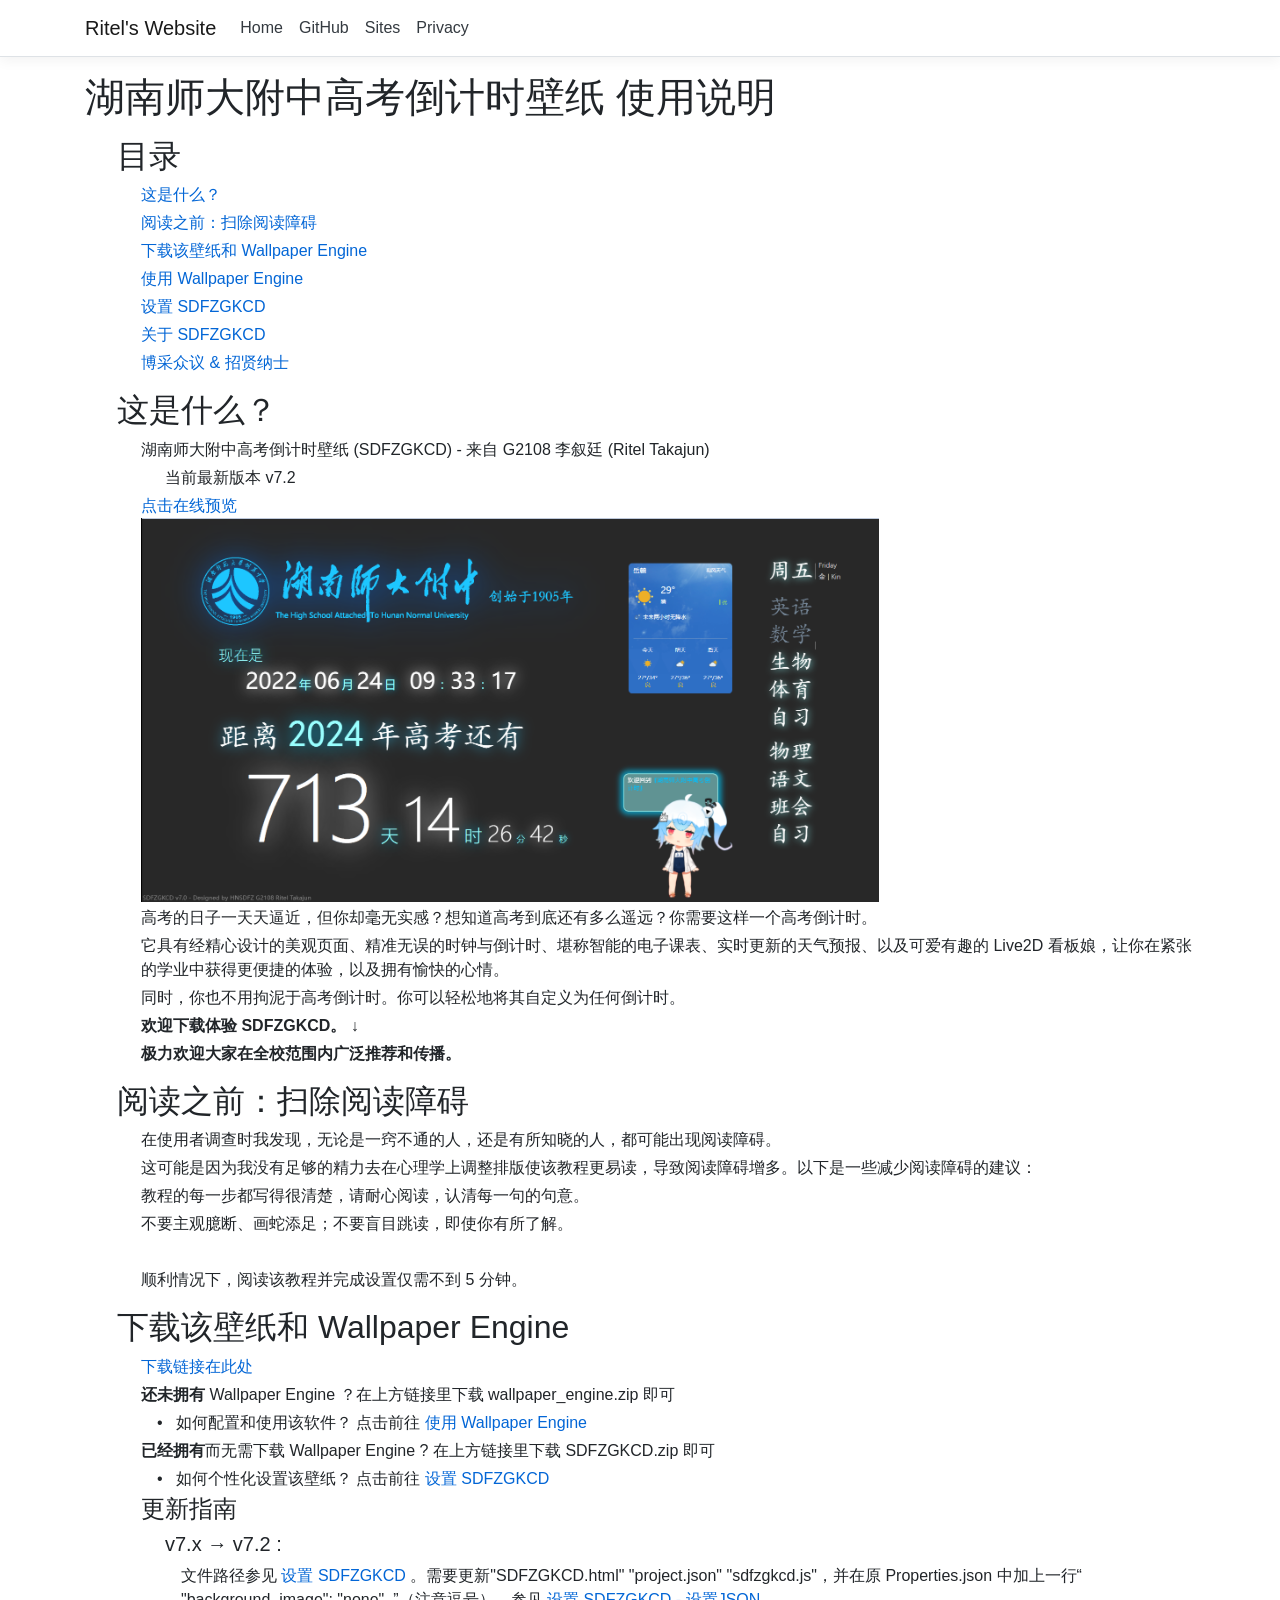
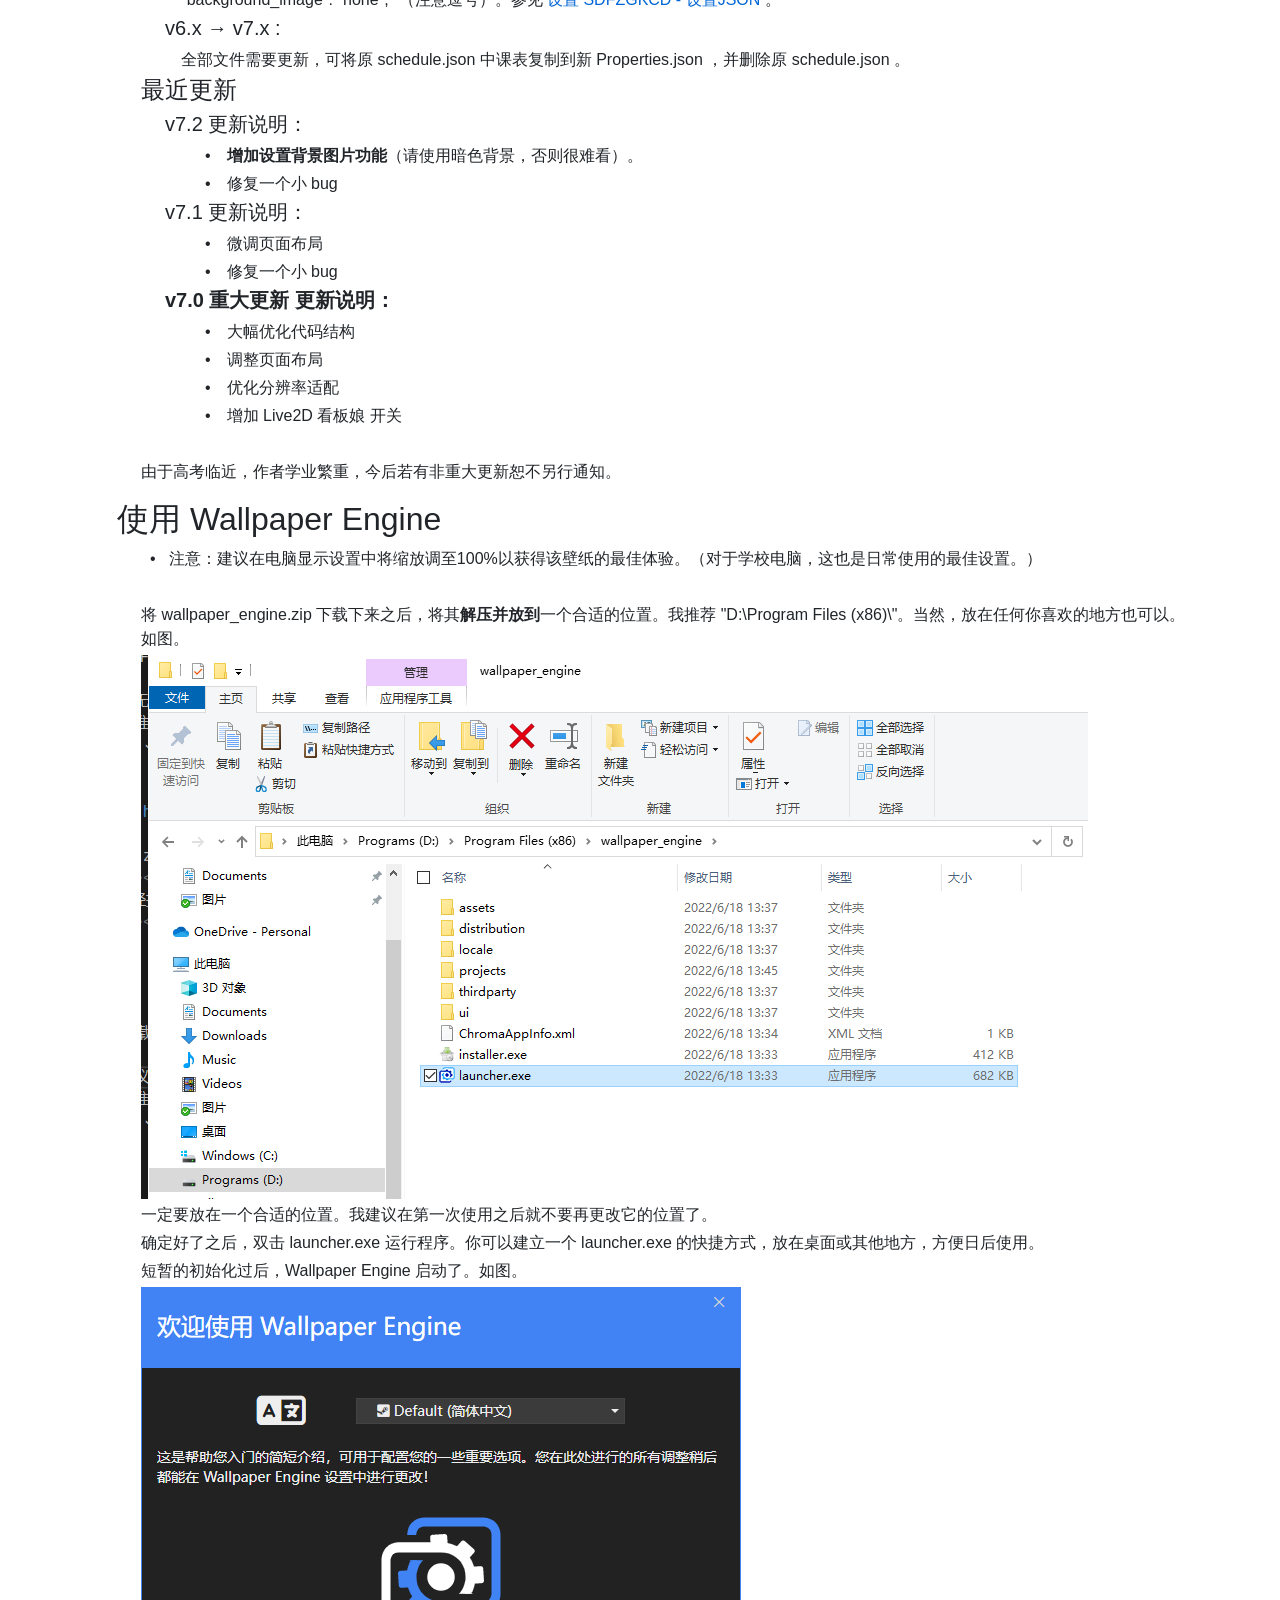
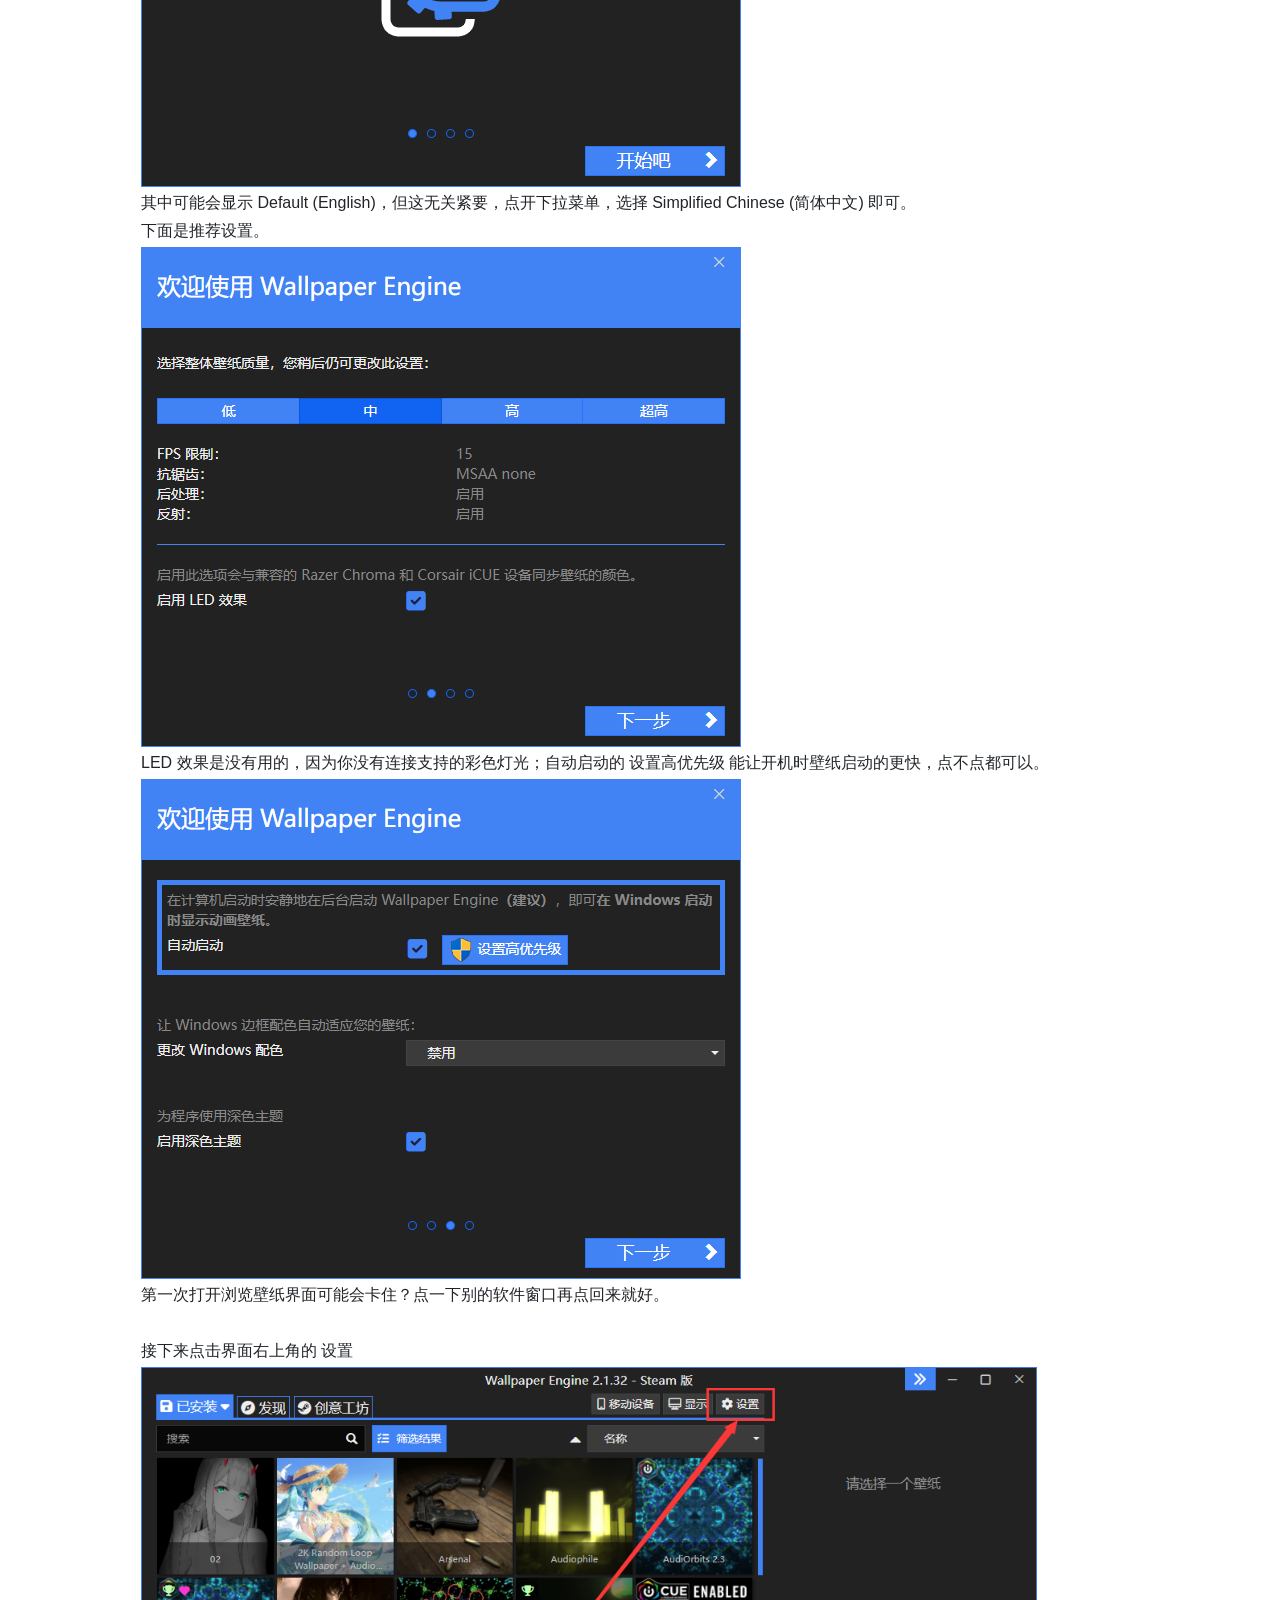
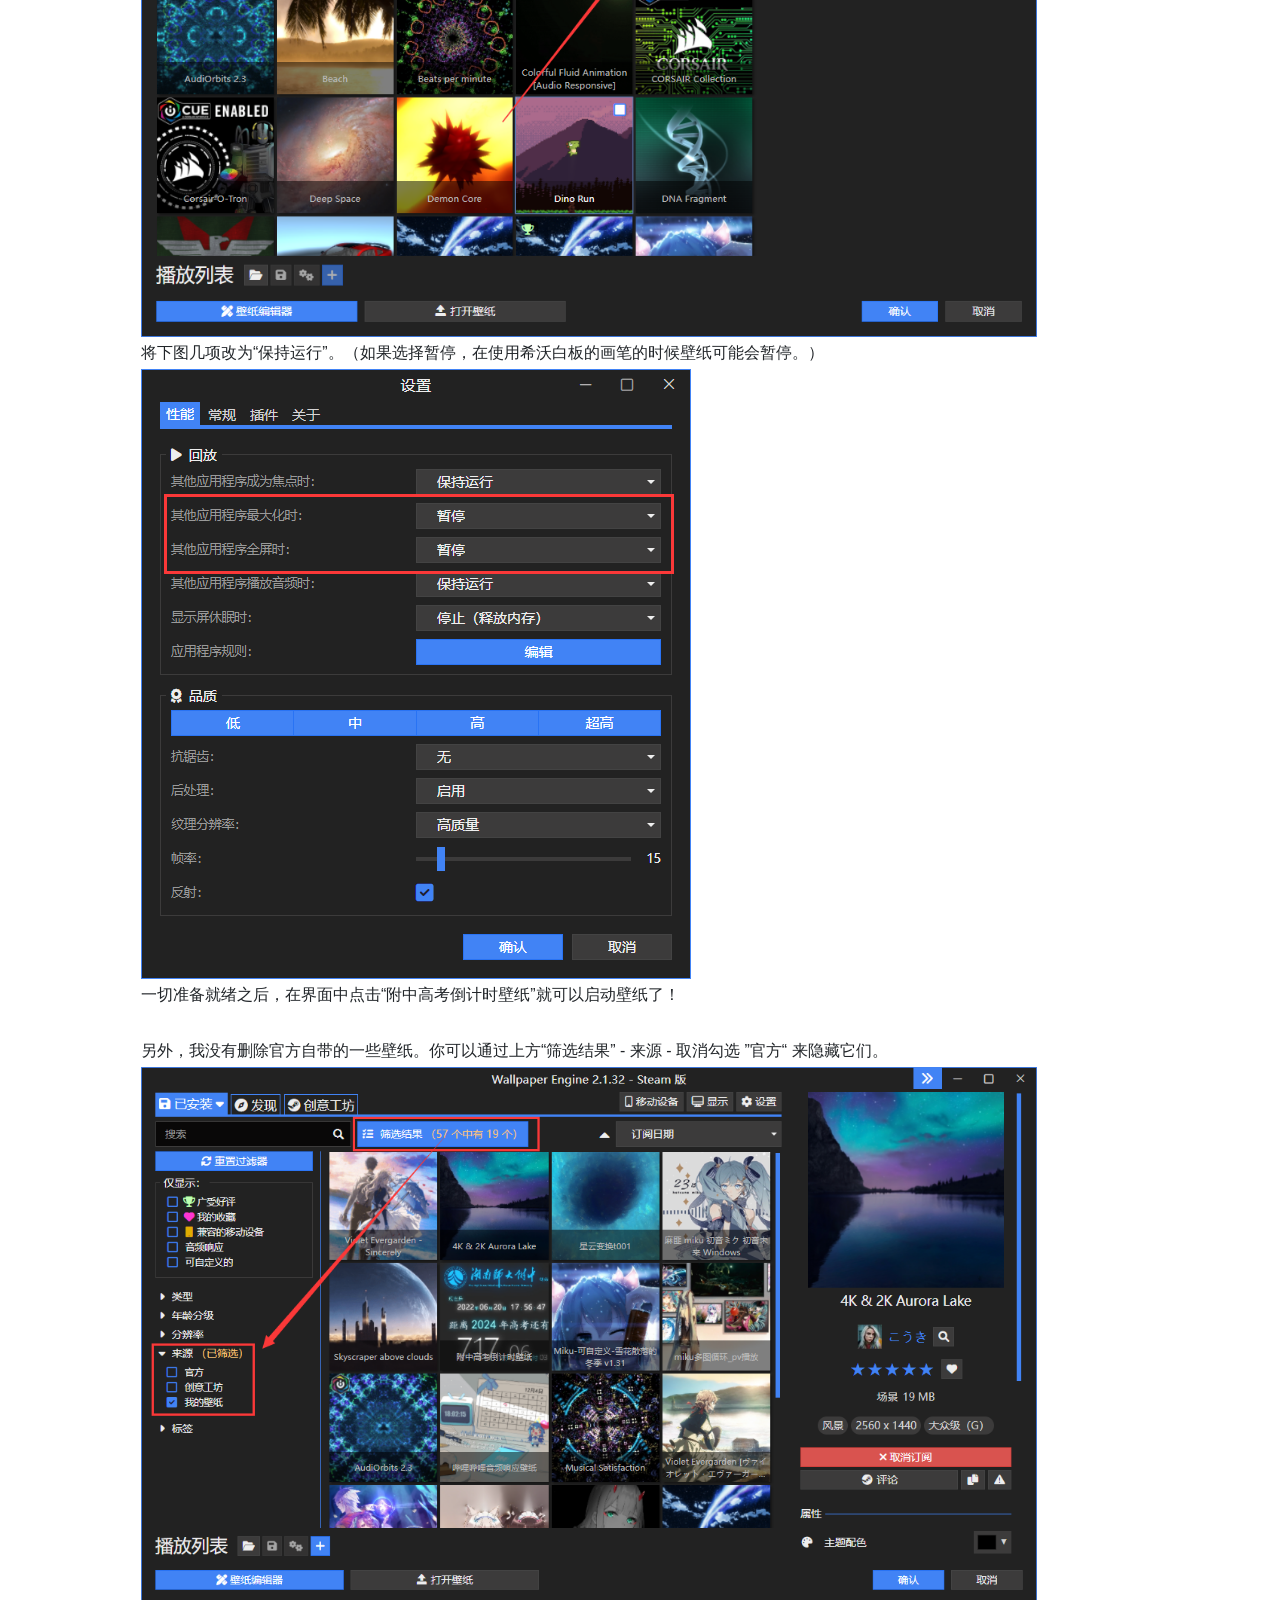
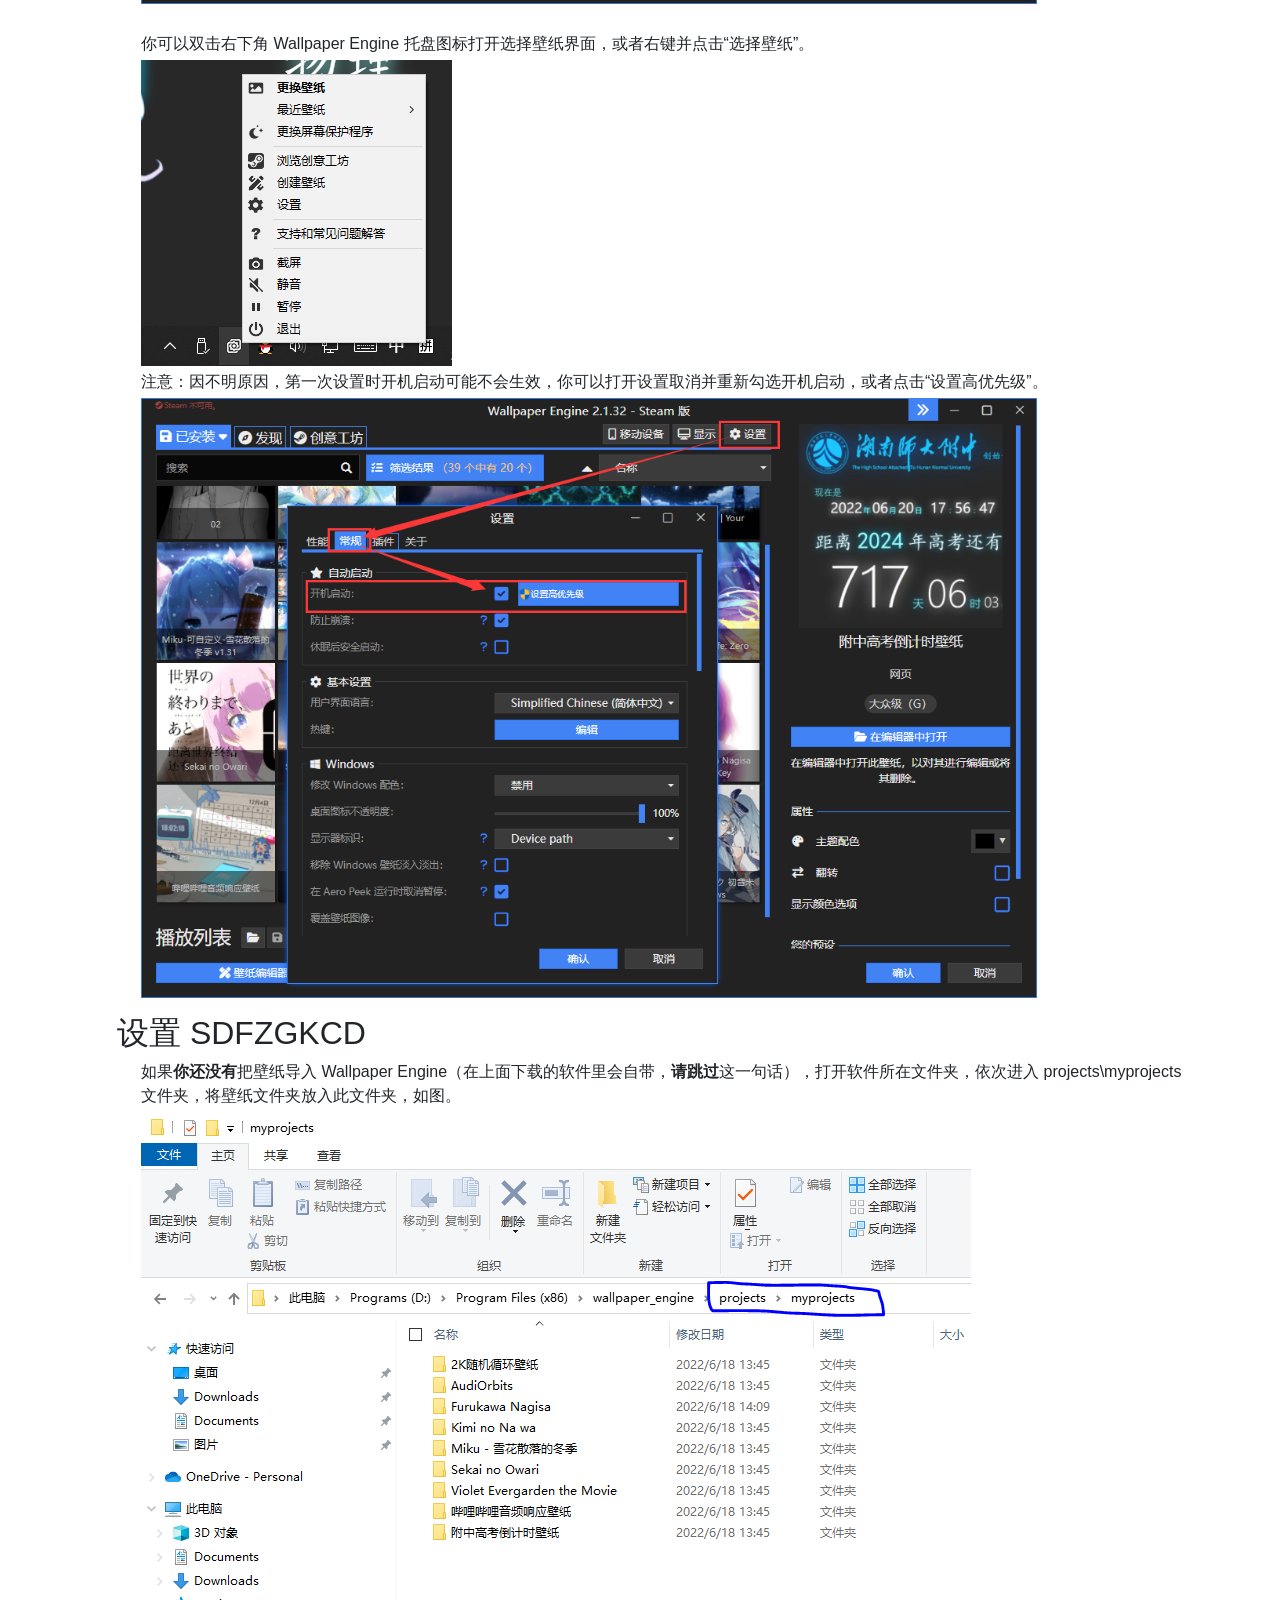
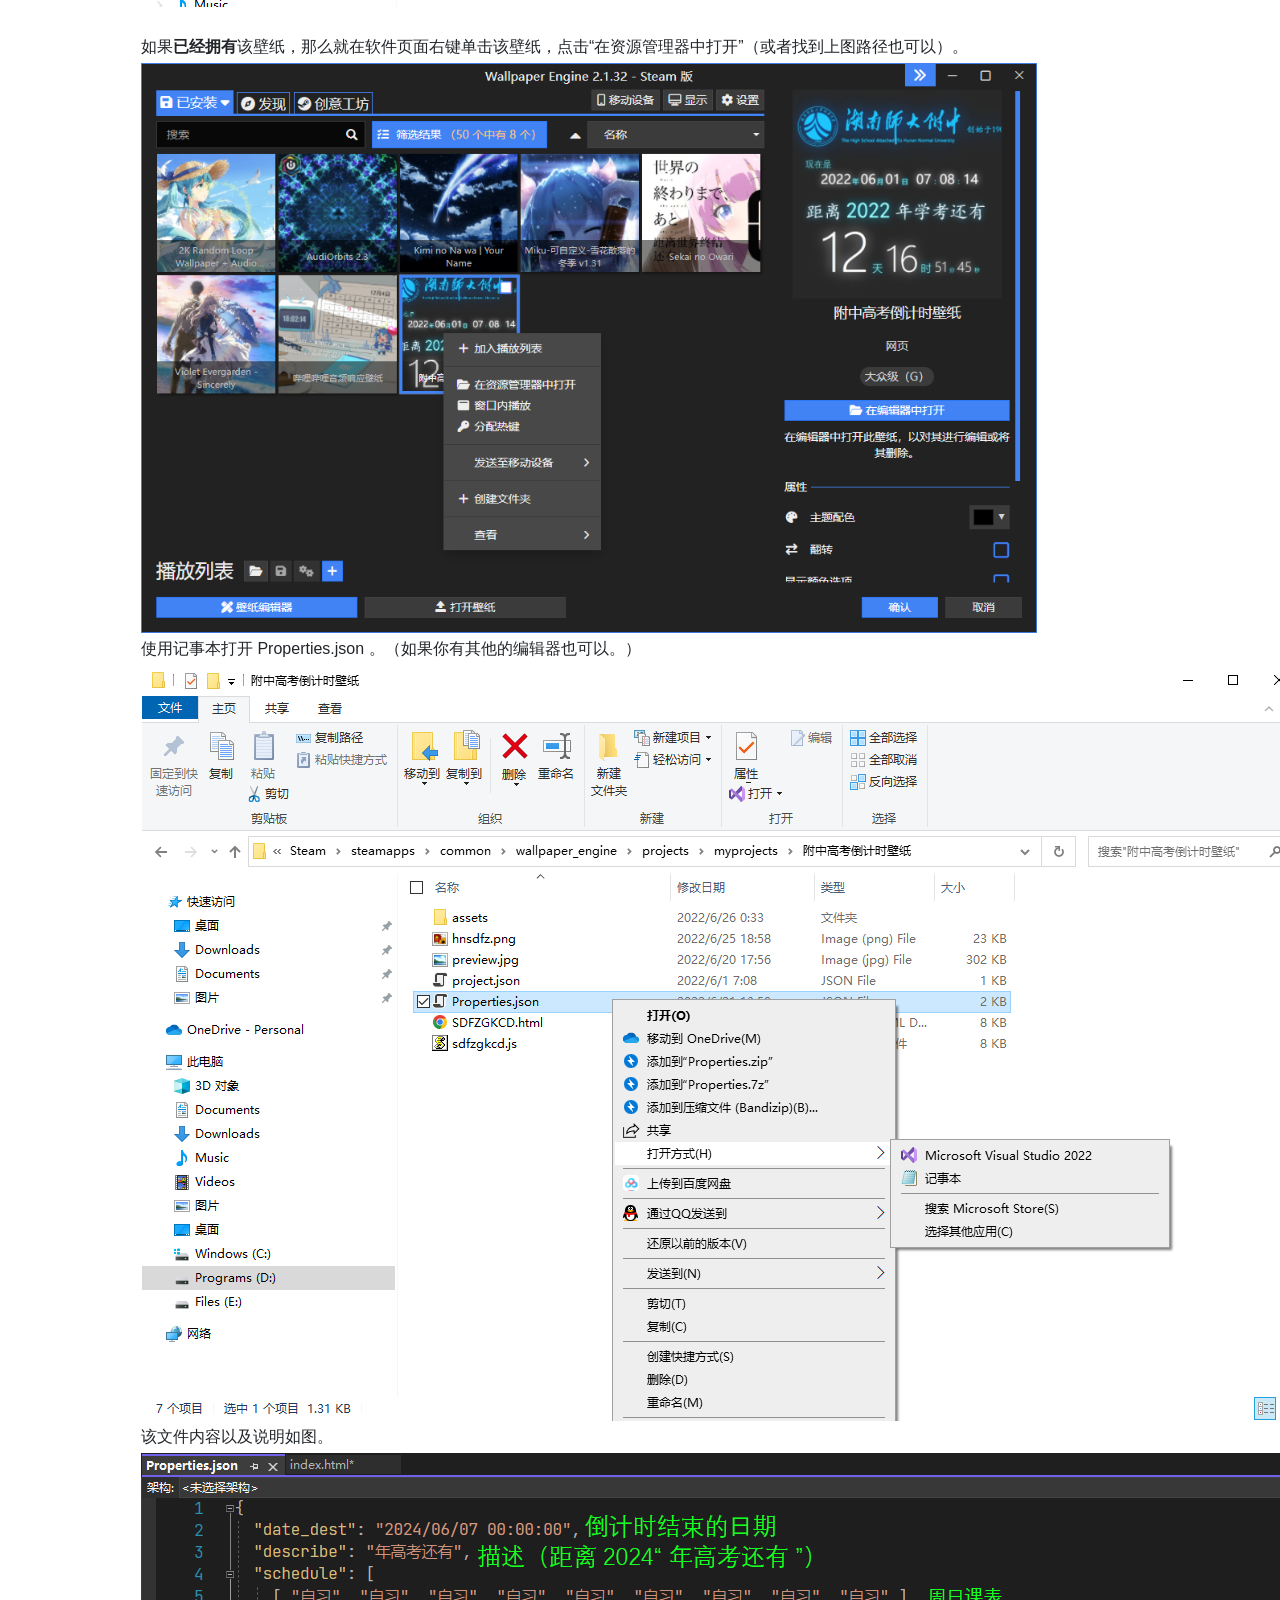
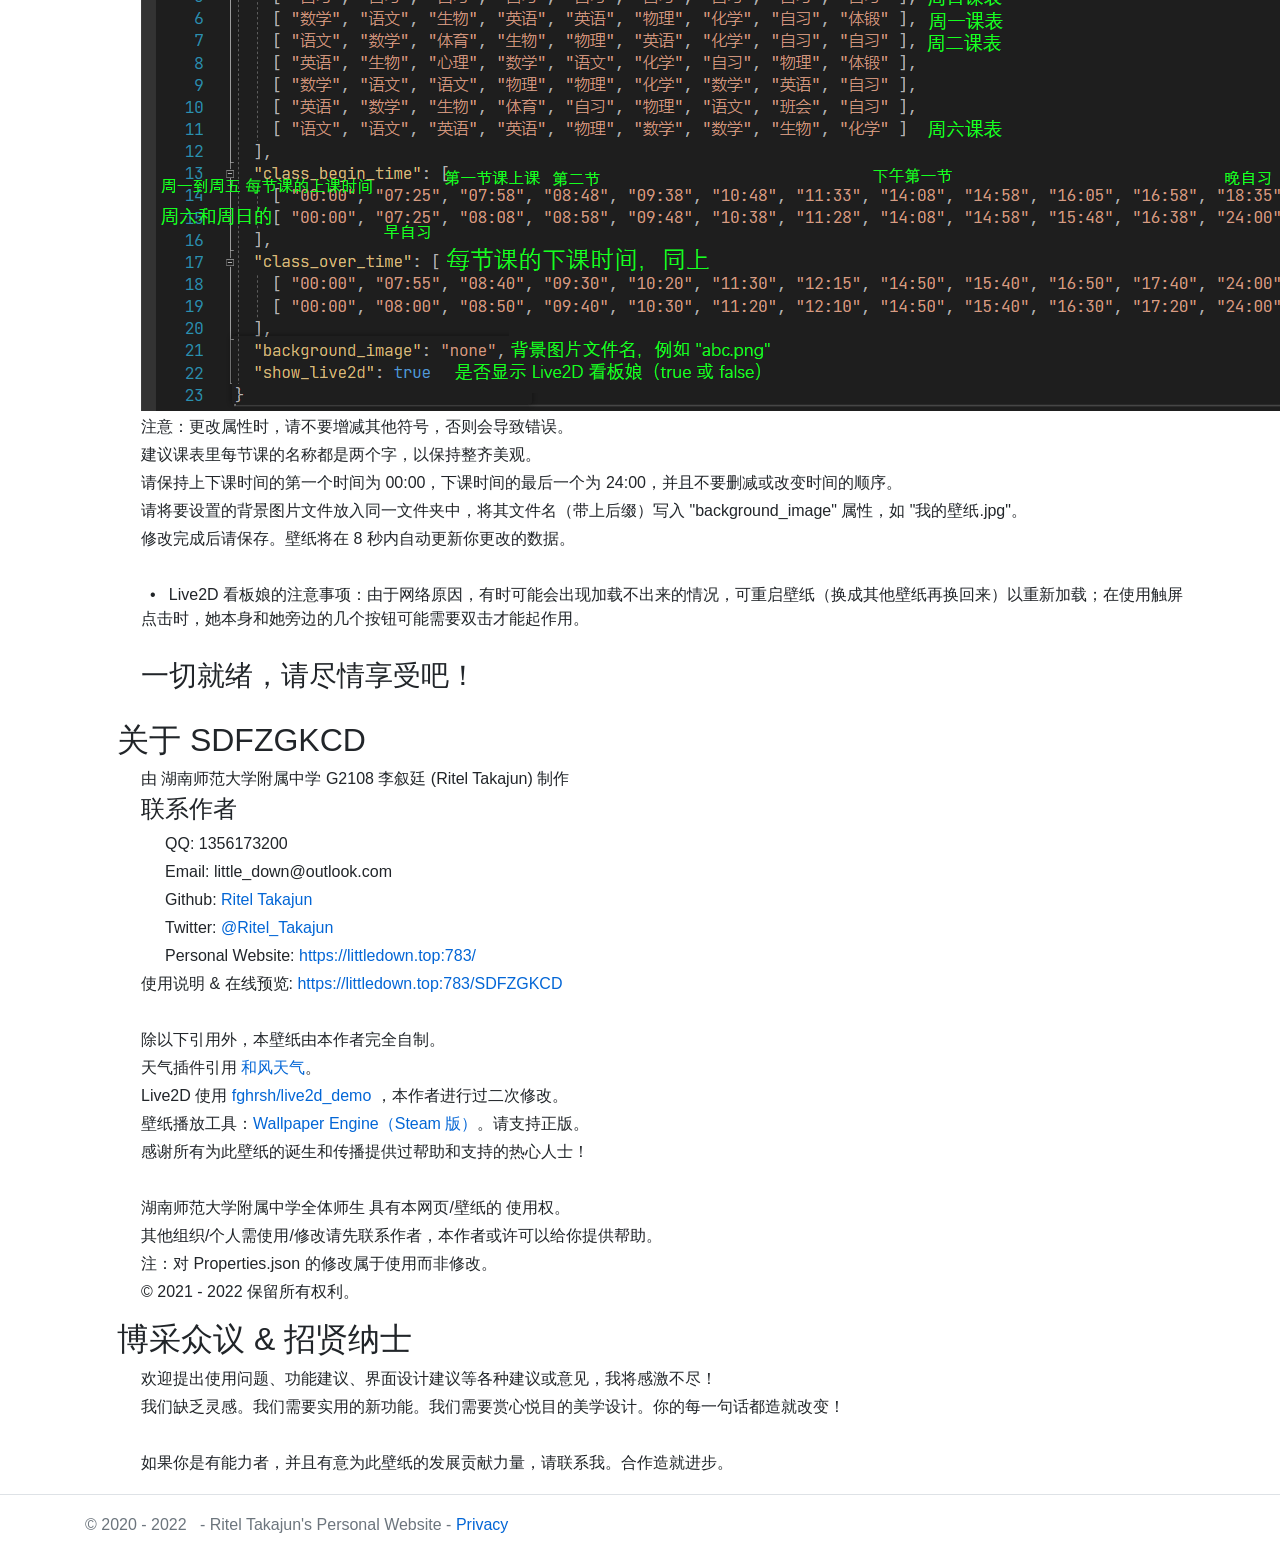
==== SDFZGKCD/index.html @ f266ec46 "pages" ====
<!DOCTYPE html>
<html lang="zh-cn">
<head>
    <meta charset="utf-8">
    <meta name="viewport" content="width=device-width, initial-scale=1.0">
    <title>湖南师大附中高考倒计时壁纸 使用说明 - Ritel's Website</title>
    <link rel="stylesheet" href="/lib/bootstrap/dist/css/bootstrap.min.css">
    <link rel="stylesheet" href="/css/site.css">
    <style>
        p {
            margin-top: 4px;
            margin-bottom: 4px;
        }

        h2 {
            margin-top: 16px;
        }

        #back_top {
            display: block;
            width: 60px;
            height: 60px;
            position: fixed;
            bottom: 50px;
            right: 40px;
            border-radius: 15px 15px 15px 15px;
            text-decoration: none;
            display: none;
            background-color: #999999;
            z-index: 256;
        }

            #back_top span {
                display: block;
                width: 60px;
                color: #dddddd;
                font-size: 40px;
                text-align: center;
                margin-top: 0;
                margin-bottom: 8px;
                font-family: "微软雅黑";
            }

                #back_top span:hover {
                    color: #cccccc;
                }
    </style>
</head>
<body>

    <header id="header"></header>

    <div class="container">
        <main role="main" class="pb-3">
            <h1>湖南师大附中高考倒计时壁纸 使用说明</h1>
            <div style="margin-left:32px">
                <h2>目录</h2>
                <div style="margin-left:24px">
                    <p><a href="#What's-this">这是什么？</a></p>
                    <p><a href="#Dyslexia">阅读之前：扫除阅读障碍</a></p>
                    <p><a href="#Download">下载该壁纸和 Wallpaper Engine</a></p>
                    <p><a href="#Use-Wallpaper-Engine">使用 Wallpaper Engine</a></p>
                    <p><a href="#Setup-SDFZGKCD">设置 SDFZGKCD</a></p>
                    <p><a href="#About">关于 SDFZGKCD</a></p>
                    <p><a href="#Advice">博采众议 & 招贤纳士</a></p>
                </div>

                <h2 id="What's-this">这是什么？</h2>
                <div style="margin-left:24px">
                    <p>湖南师大附中高考倒计时壁纸 (SDFZGKCD) - 来自 G2108 李叙廷 (Ritel Takajun)</p>
                    <p style="margin-left:24px">当前最新版本 v7.2</p>
                    <a href="preview">
                        点击在线预览<br />
                        <img src="preview.png" style="width: 70%" />
                    </a>
                    <p>高考的日子一天天逼近，但你却毫无实感？想知道高考到底还有多么遥远？你需要这样一个高考倒计时。</p>
                    <p>它具有经精心设计的美观页面、精准无误的时钟与倒计时、堪称智能的电子课表、实时更新的天气预报、以及可爱有趣的 Live2D 看板娘，让你在紧张的学业中获得更便捷的体验，以及拥有愉快的心情。</p>
                    <p>同时，你也不用拘泥于高考倒计时。你可以轻松地将其自定义为任何倒计时。</p>
                    <p><strong>欢迎下载体验 SDFZGKCD。 ↓</strong></p>
                    <p><strong>极力欢迎大家在全校范围内广泛推荐和传播。</strong></p>
                </div>

                <h2 id="Dyslexia">阅读之前：扫除阅读障碍</h2>
                <div style="margin-left:24px">
                    <p>在使用者调查时我发现，无论是一窍不通的人，还是有所知晓的人，都可能出现阅读障碍。</p>
                    <p>这可能是因为我没有足够的精力去在心理学上调整排版使该教程更易读，导致阅读障碍增多。以下是一些减少阅读障碍的建议：</p>
                    <p>教程的每一步都写得很清楚，请耐心阅读，认清每一句的句意。</p>
                    <p>不要主观臆断、画蛇添足；不要盲目跳读，即使你有所了解。</p>
                    <br />
                    <p>顺利情况下，阅读该教程并完成设置仅需不到 5 分钟。</p>
                </div>

                <h2 id="Download">下载该壁纸和 Wallpaper Engine</h2>
                <div style="margin-left:24px">
                    <p><a href="https://github.com/Little-Down/little-down.github.io/releases">下载链接在此处</a></p>

                    <p><strong>还未拥有</strong> Wallpaper Engine ？在上方链接里下载 wallpaper_engine.zip 即可</p>
                    <p style="margin-left:16px;">• &nbsp; 如何配置和使用该软件？ 点击前往 <a href="#Use-Wallpaper-Engine">使用 Wallpaper Engine</a></p>
                    <p><strong>已经拥有</strong>而无需下载 Wallpaper Engine ? 在上方链接里下载 SDFZGKCD.zip 即可</p>
                    <p style="margin-left:16px;">• &nbsp; 如何个性化设置该壁纸？ 点击前往 <a href="#Setup-SDFZGKCD">设置 SDFZGKCD</a></p>

                    <h4>更新指南</h4>
                    <div style="margin-left:24px">
                        <h5>v7.x → v7.2 : </h5>
                        <p style="margin-left:16px;">文件路径参见 <a href="#Setup-SDFZGKCD">设置 SDFZGKCD</a> 。需要更新"SDFZGKCD.html" "project.json" "sdfzgkcd.js"，并在原 Properties.json 中加上一行“ "background_image": "none", ”（注意逗号）。参见 <a href="#json">设置 SDFZGKCD - 设置JSON</a> 。</p>

                        <h5>v6.x → v7.x : </h5>
                        <p style="margin-left:16px;">全部文件需要更新，可将原 schedule.json 中课表复制到新 Properties.json ，并删除原 schedule.json 。</p>
                    </div>

                    <h4>最近更新</h4>
                    <div style="margin-left:24px">
                        <h5>v7.2 更新说明：</h5>
                        <div style="margin-left:24px">
                            <p style="margin-left:16px;">•<span style="margin-left:16px;"><strong>增加设置背景图片功能</strong>（请使用暗色背景，否则很难看）。</span></p>
                            <p style="margin-left:16px;">•<span style="margin-left:16px;">修复一个小 bug</span></p>
                        </div>

                        <h5>v7.1 更新说明：</h5>
                        <div style="margin-left:24px">
                            <p style="margin-left:16px;">•<span style="margin-left:16px;">微调页面布局</span></p>
                            <p style="margin-left:16px;">•<span style="margin-left:16px;">修复一个小 bug</span></p>
                        </div>

                        <h5><strong>v7.0 重大更新 更新说明：</strong></h5>
                        <div style="margin-left:24px">
                            <p style="margin-left:16px;">•<span style="margin-left:16px;">大幅优化代码结构</span></p>
                            <p style="margin-left:16px;">•<span style="margin-left:16px;">调整页面布局</span></p>
                            <p style="margin-left:16px;">•<span style="margin-left:16px;">优化分辨率适配</span></p>
                            <p style="margin-left:16px;">•<span style="margin-left:16px;">增加 Live2D 看板娘 开关</span></p>
                        </div>
                    </div>
                    <br />
                    <p>由于高考临近，作者学业繁重，今后若有非重大更新恕不另行通知。</p>
                </div>

                <h2 id="Use-Wallpaper-Engine">使用 Wallpaper Engine</h2>
                <div style="margin-left:24px">
                    <p>&nbsp; • &nbsp; 注意：建议在电脑显示设置中将缩放调至100%以获得该壁纸的最佳体验。（对于学校电脑，这也是日常使用的最佳设置。）</p>
                    <br />
                    <p>将 wallpaper_engine.zip 下载下来之后，将其<strong>解压并放到</strong>一个合适的位置。我推荐 "D:\Program Files (x86)\"。当然，放在任何你喜欢的地方也可以。如图。</p>
                    <img src="folder.png" />
                    <p>一定要放在一个合适的位置。我建议在第一次使用之后就不要再更改它的位置了。</p>
                    <p>确定好了之后，双击 launcher.exe 运行程序。你可以建立一个 launcher.exe 的快捷方式，放在桌面或其他地方，方便日后使用。</p>
                    <p>短暂的初始化过后，Wallpaper Engine 启动了。如图。</p>
                    <img src="init.png" />
                    <p>其中可能会显示 Default (English)，但这无关紧要，点开下拉菜单，选择 Simplified Chinese (简体中文) 即可。</p>
                    <p>下面是推荐设置。</p>
                    <img src="setting1.png" />
                    <p>LED 效果是没有用的，因为你没有连接支持的彩色灯光；自动启动的 设置高优先级 能让开机时壁纸启动的更快，点不点都可以。</p>
                    <img src="setting2.png" />
                    <p>第一次打开浏览壁纸界面可能会卡住？点一下别的软件窗口再点回来就好。</p>
                    <br />
                    <p>接下来点击界面右上角的 设置</p>
                    <img src="setting3.png" style="width: 85%;" />
                    <p>将下图几项改为“保持运行”。（如果选择暂停，在使用希沃白板的画笔的时候壁纸可能会暂停。）</p>
                    <img src="setting4.png" />
                    <br />
                    <p>一切准备就绪之后，在界面中点击“附中高考倒计时壁纸”就可以启动壁纸了！</p>
                    <br />
                    <p>另外，我没有删除官方自带的一些壁纸。你可以通过上方“筛选结果” - 来源 - 取消勾选 ”官方“ 来隐藏它们。</p>
                    <img src="filter.png" style="width: 85%;" /><br /><br />
                    <p>你可以双击右下角 Wallpaper Engine 托盘图标打开选择壁纸界面，或者右键并点击“选择壁纸”。</p>
                    <img src="icon.png" />
                    <p>注意：因不明原因，第一次设置时开机启动可能不会生效，你可以打开设置取消并重新勾选开机启动，或者点击“设置高优先级”。</p>
                    <img src="startup.png" style="width: 85%;" />
                </div>

                <h2 id="Setup-SDFZGKCD">设置 SDFZGKCD</h2>
                <div style="margin-left:24px">
                    <p>如果<strong>你还没有</strong>把壁纸导入 Wallpaper Engine（在上面下载的软件里会自带，<strong>请跳过</strong>这一句话），打开软件所在文件夹，依次进入 projects\myprojects 文件夹，将壁纸文件夹放入此文件夹，如图。</p>
                    <img src="folder1.png" />
                    <br /> <br />
                    <p>如果<strong>已经拥有</strong>该壁纸，那么就在软件页面右键单击该壁纸，点击“在资源管理器中打开”（或者找到上图路径也可以）。</p>
                    <img src="open.png" style="width: 85%;" />
                    <p>使用记事本打开 Properties.json 。（如果你有其他的编辑器也可以。）</p>
                    <img src="open2.png" />
                    <p>该文件内容以及说明如图。</p>
                    <img id="json" src="json1.png" />
                    <p>注意：更改属性时，请不要增减其他符号，否则会导致错误。</p>
                    <p>建议课表里每节课的名称都是两个字，以保持整齐美观。</p>
                    <p>请保持上下课时间的第一个时间为 00:00，下课时间的最后一个为 24:00，并且不要删减或改变时间的顺序。</p>
                    <p>请将要设置的背景图片文件放入同一文件夹中，将其文件名（带上后缀）写入 "background_image" 属性，如 "我的壁纸.jpg"。</p>
                    <p>修改完成后请保存。壁纸将在 8 秒内自动更新你更改的数据。</p>
                    <br />
                    <p>&nbsp; • &nbsp; Live2D 看板娘的注意事项：由于网络原因，有时可能会出现加载不出来的情况，可重启壁纸（换成其他壁纸再换回来）以重新加载；在使用触屏点击时，她本身和她旁边的几个按钮可能需要双击才能起作用。</p>
                    <br />
                    <h3 style="margin-top:0; margin-bottom:28px;">一切就绪，请尽情享受吧！</h3>
                </div>

                <h2 id="About">关于 SDFZGKCD</h2>
                <div style="margin-left:24px">
                    <p>由 湖南师范大学附属中学 G2108 李叙廷 (Ritel Takajun) 制作</p>
                    <h4>联系作者</h4>
                    <div style="margin-left:24px">
                        <p>QQ: 1356173200</p>
                        <p>Email: little_down@outlook.com</p>
                        <p>Github: <a href="https://github.com/little-down">Ritel Takajun</a></p>
                        <p>Twitter: <a href="https://twitter.com/Ritel_Takajun">@Ritel_Takajun</a></p>
                        <p>Personal Website: <a href="https://littledown.top:783/">https://littledown.top:783/</a></p>
                    </div>
                    <p>使用说明 & 在线预览: <a href="https://littledown.top:783/SDFZGKCD">https://littledown.top:783/SDFZGKCD</a></p>
                    <br />
                    <p>除以下引用外，本壁纸由本作者完全自制。</p>
                    <p>天气插件引用 <a href="https://widget.qweather.com/">和风天气</a>。</p>
                    <p>Live2D 使用 <a href="https://github.com/fghrsh/live2d_demo">fghrsh/live2d_demo</a> ，本作者进行过二次修改。</p>
                    <p>壁纸播放工具：<a href="https://store.steampowered.com/app/431960/Wallpaper_Engine/">Wallpaper Engine（Steam 版）</a>。请支持正版。</p>
                    <p>感谢所有为此壁纸的诞生和传播提供过帮助和支持的热心人士！</p>
                    <br />
                    <p>湖南师范大学附属中学全体师生 具有本网页/壁纸的 使用权。</p>
                    <p>其他组织/个人需使用/修改请先联系作者，本作者或许可以给你提供帮助。</p>
                    <p>注：对 Properties.json 的修改属于使用而非修改。</p>
                    <p>© 2021 - 2022 保留所有权利。</p>
                </div>

                <h2 id="Advice">博采众议 & 招贤纳士</h2>
                <div style="margin-left:24px">
                    <p>欢迎提出使用问题、功能建议、界面设计建议等各种建议或意见，我将感激不尽！</p>
                    <p>我们缺乏灵感。我们需要实用的新功能。我们需要赏心悦目的美学设计。你的每一句话都造就改变！</p>
                    <br />
                    <p>如果你是有能力者，并且有意为此壁纸的发展贡献力量，请联系我。合作造就进步。</p>
                </div>
            </div>
        </main>
    </div>

    <a id="back_top" href="script:;">
        <span>↑</span>
    </a>

    <footer class="border-top footer text-muted" id="footer"></footer>

    <script src="/lib/jquery/dist/jquery.min.js"></script>
    <script src="/lib/bootstrap/dist/js/bootstrap.bundle.min.js"></script>
    <script src="/js/site.js"></script>

    <script>
        $(function () {
            $(window).scroll(function () {  //只要窗口滚动,就触发下面代码
                var scrollt = document.documentElement.scrollTop + document.body.scrollTop; //获取滚动后的高度
                if (scrollt > 200) {  //判断滚动后高度超过200px,就显示
                    $("#back_top").fadeIn(400); //淡出
                } else {
                    $("#back_top").stop().fadeOut(400); //如果返回或者没有超过,就淡入.必须加上stop()停止之前动画,否则会出现闪动
                }
            });
            $("#back_top").click(function () { //当点击标签的时候,使用animate在200毫秒的时间内,滚到顶部
                $("html,body").animate({ scrollTop: "0px" }, 200);
            });
        });
    </script>

</body>
</html>
---- css/site.css ----
﻿/* Please see documentation at https://docs.microsoft.com/aspnet/core/client-side/bundling-and-minification
for details on configuring this project to bundle and minify static web assets. */

a.navbar-brand {
  white-space: normal;
  text-align: center;
  word-break: break-all;
}

/* Provide sufficient contrast against white background */
a {
  color: #0366d6;
}

.btn-primary {
  color: #fff;
  background-color: #1b6ec2;
  border-color: #1861ac;
}

.nav-pills .nav-link.active, .nav-pills .show > .nav-link {
  color: #fff;
  background-color: #1b6ec2;
  border-color: #1861ac;
}

/* Sticky footer styles
-------------------------------------------------- */
html {
  font-size: 14px;
}
@media (min-width: 768px) {
  html {
    font-size: 16px;
  }
}

.border-top {
  border-top: 1px solid #e5e5e5;
}
.border-bottom {
  border-bottom: 1px solid #e5e5e5;
}

.box-shadow {
  box-shadow: 0 .25rem .75rem rgba(0, 0, 0, .05);
}

button.accept-policy {
  font-size: 1rem;
  line-height: inherit;
}

/* Sticky footer styles
-------------------------------------------------- */
html {
  position: relative;
  min-height: 100%;
}

body {
  /* Margin bottom by footer height */
  margin-bottom: 60px;
}
.footer {
  position: absolute;
  bottom: 0;
  width: 100%;
  white-space: nowrap;
  line-height: 60px; /* Vertically center the text there */
}
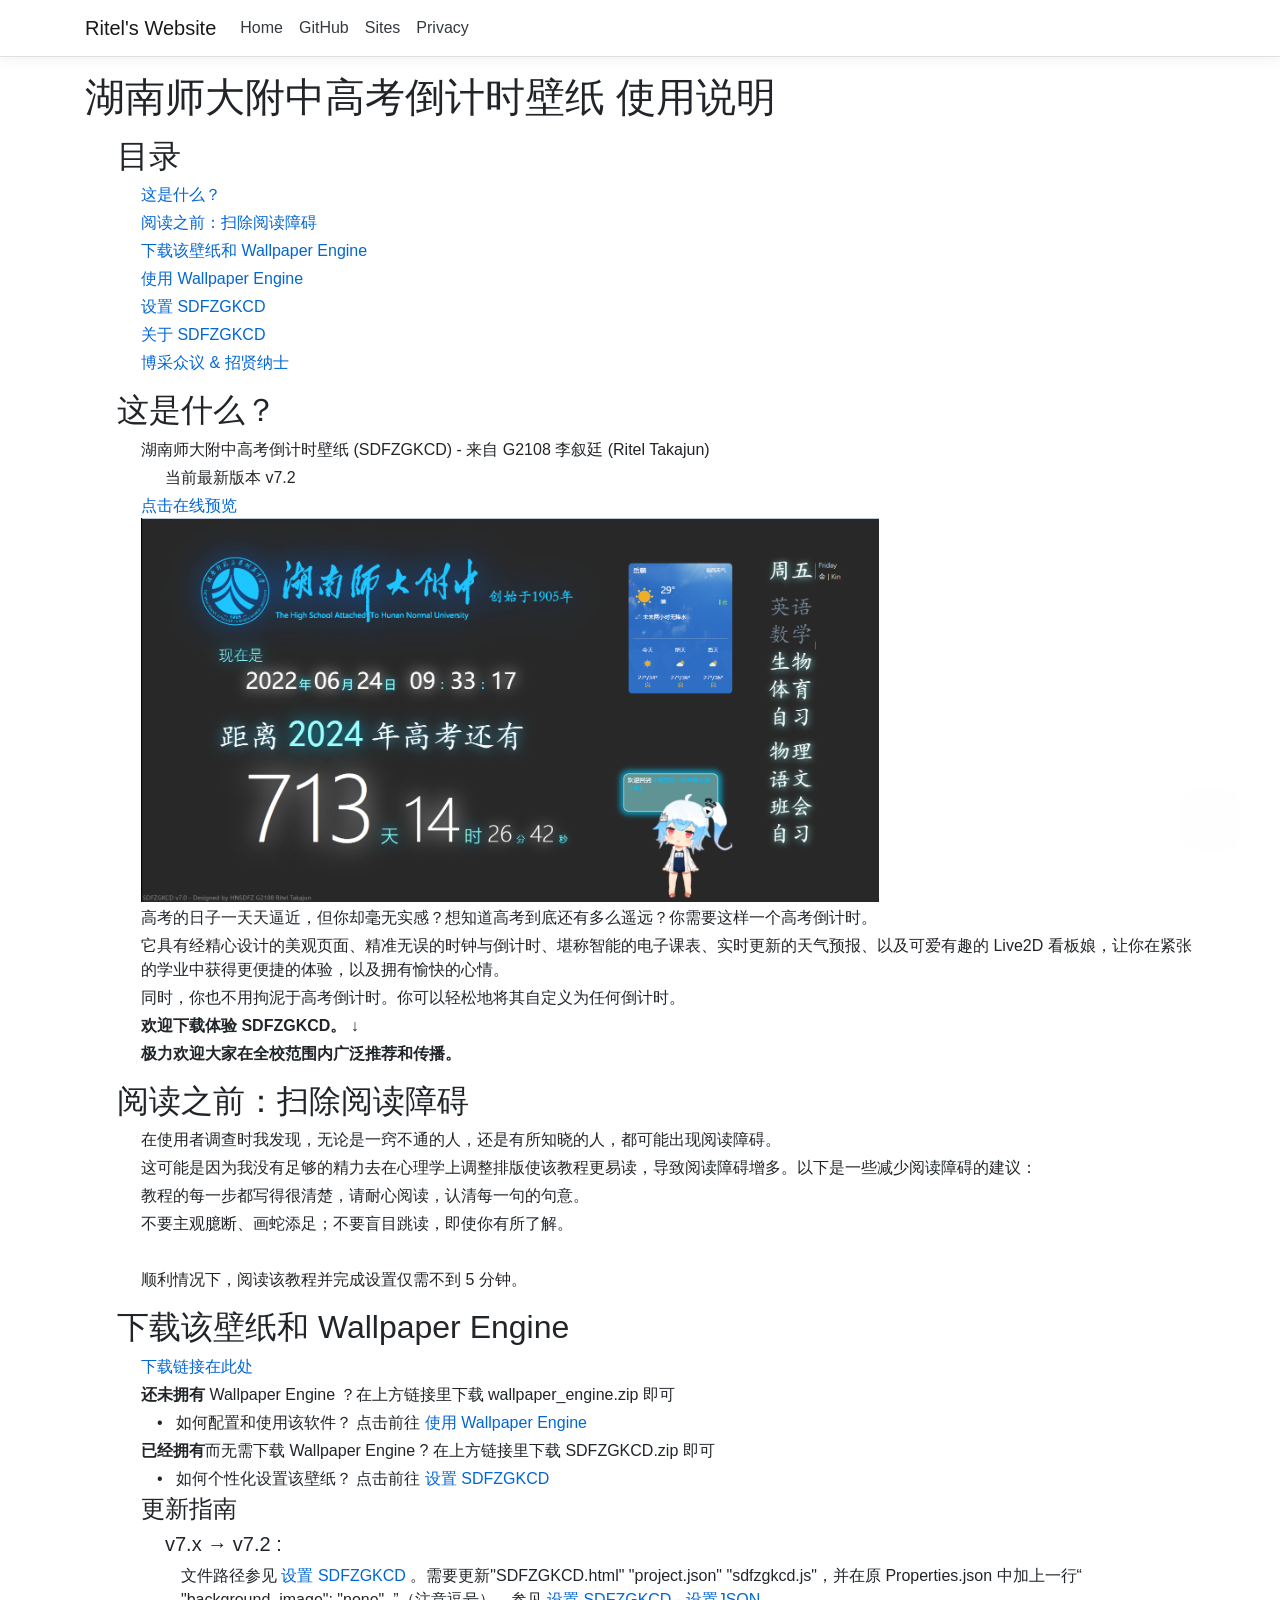
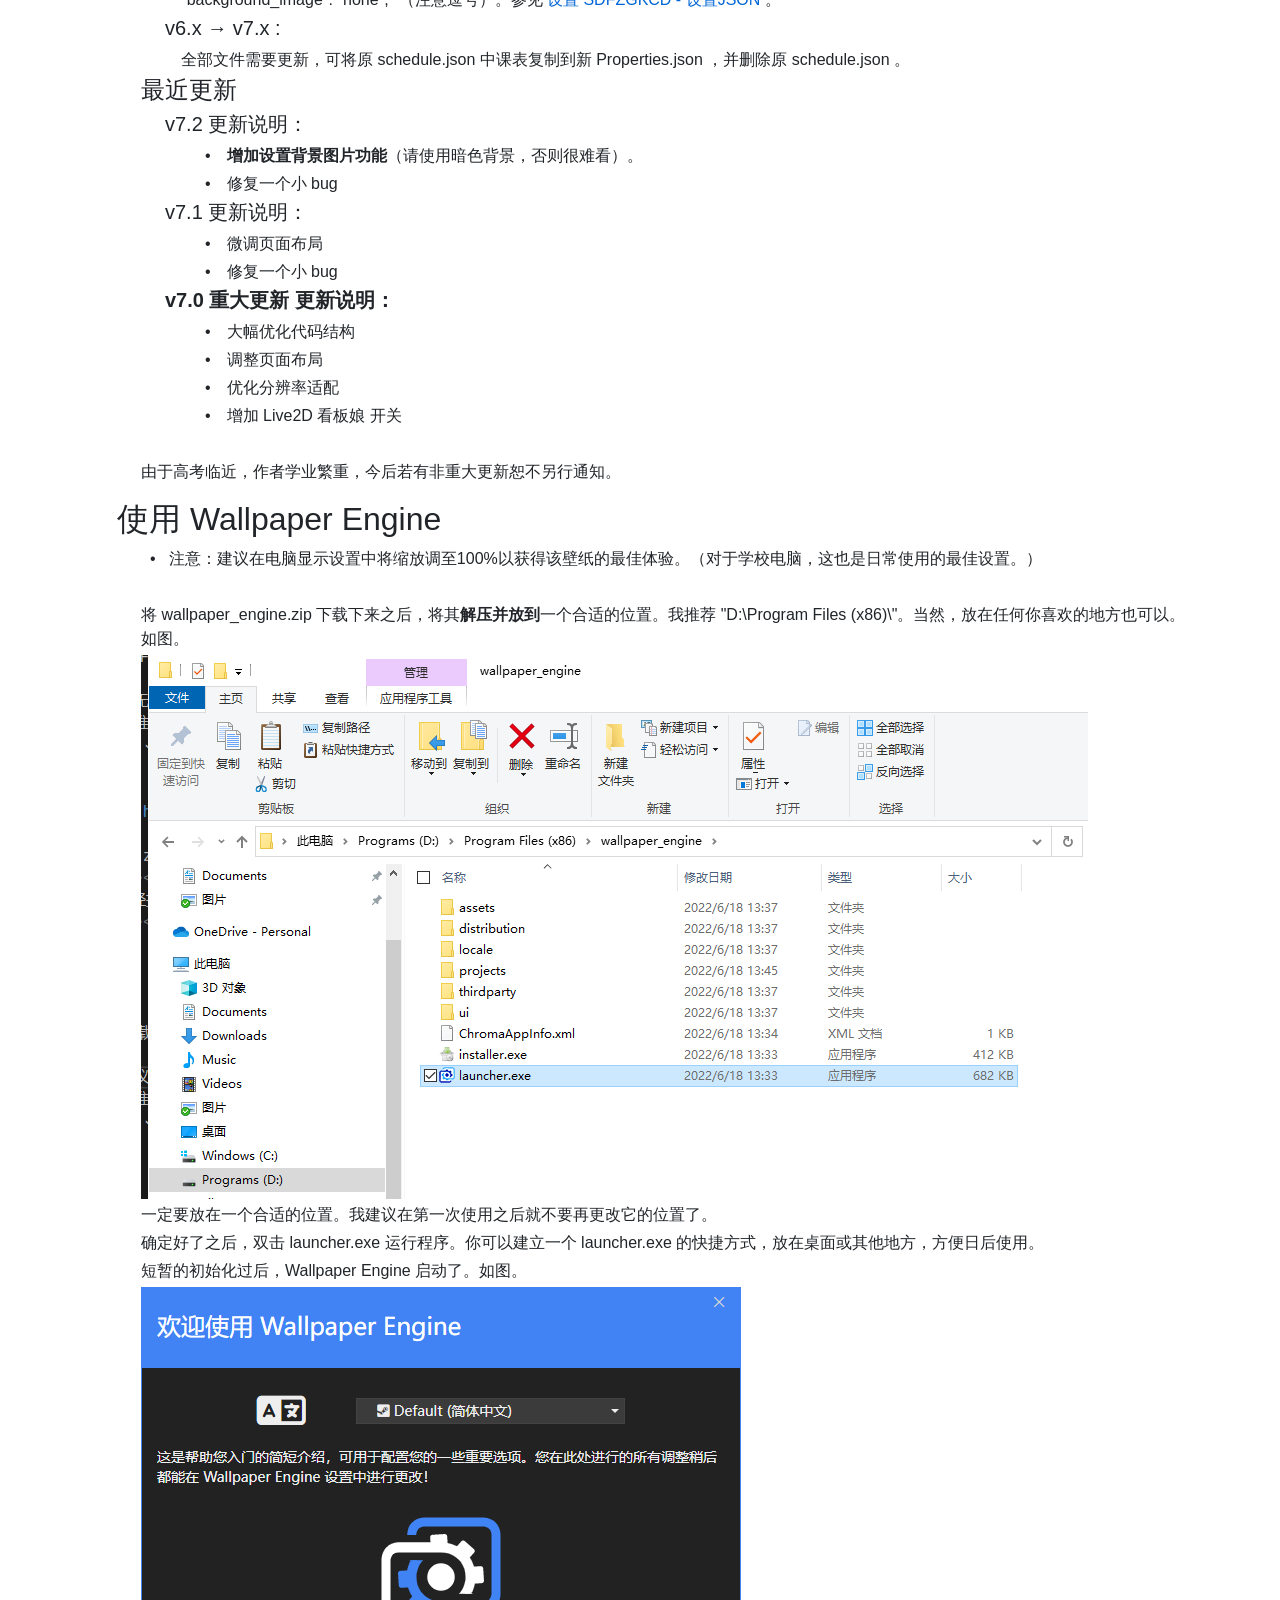
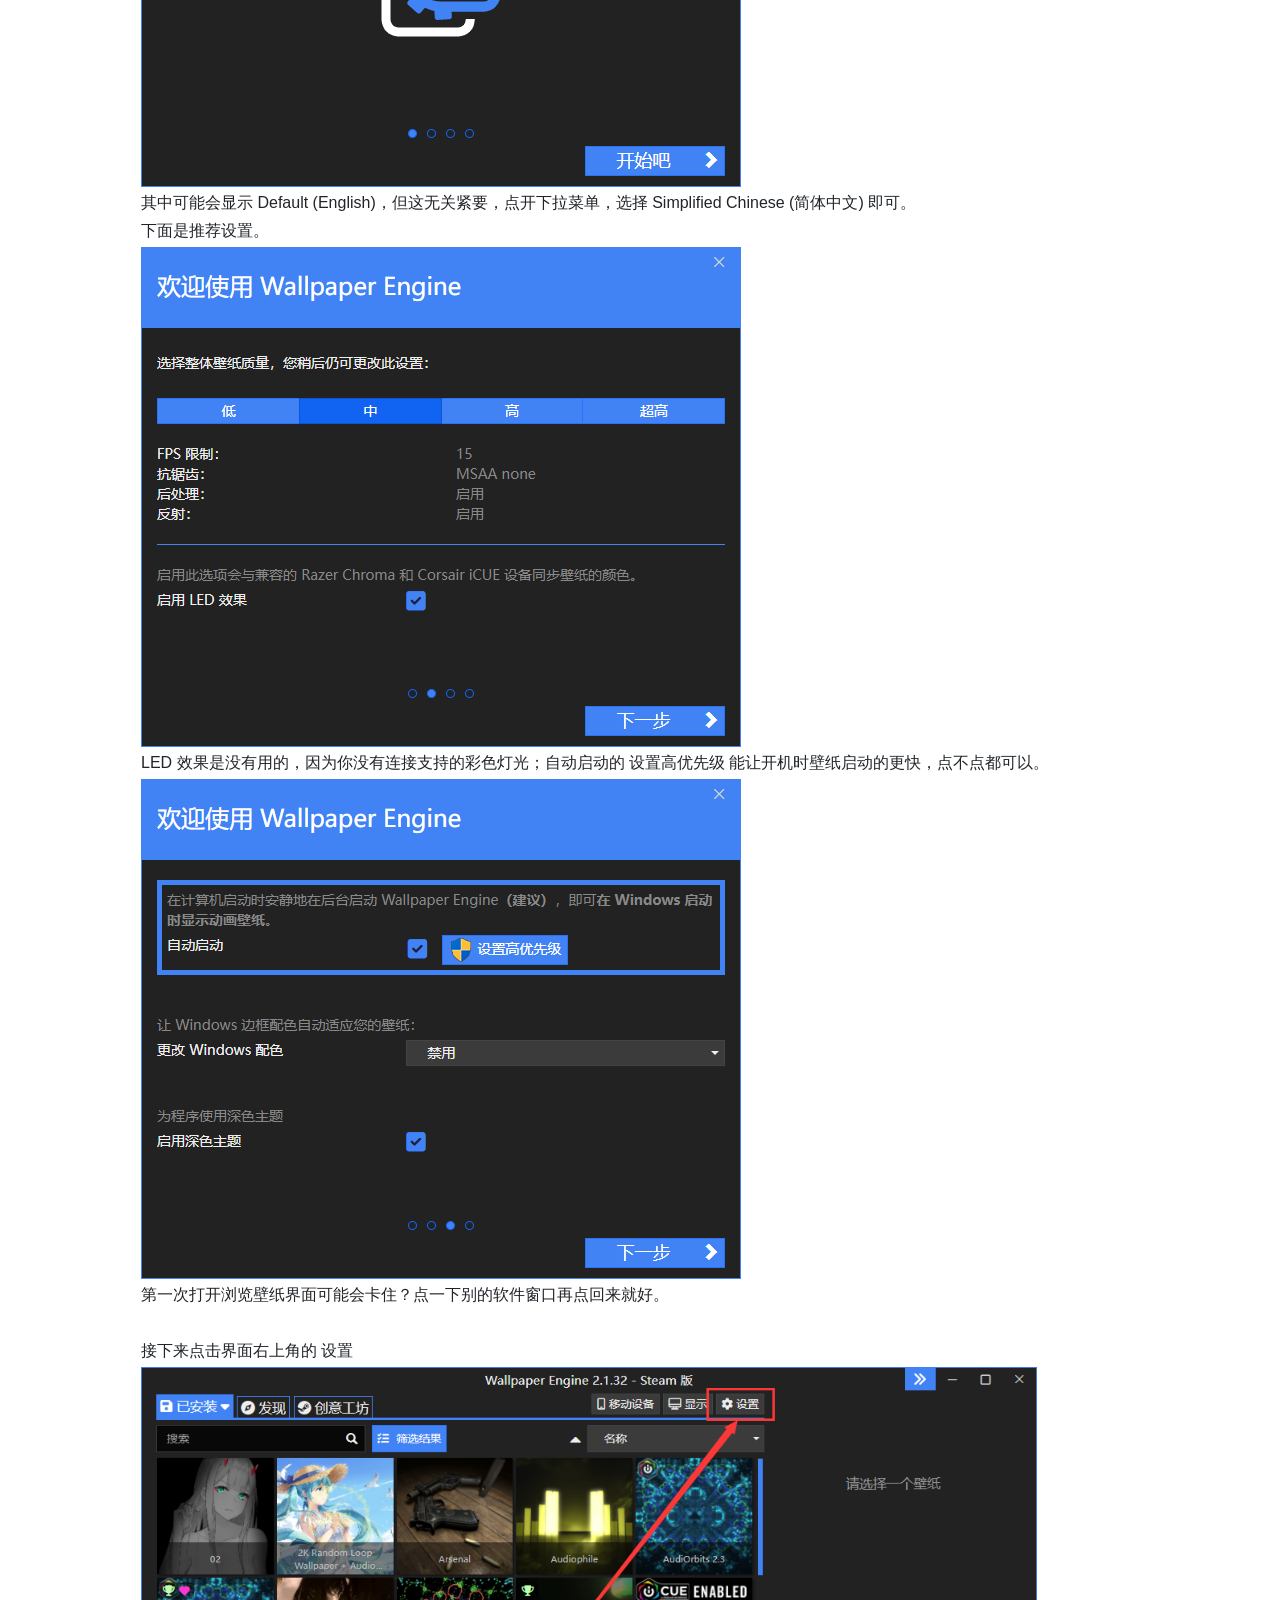
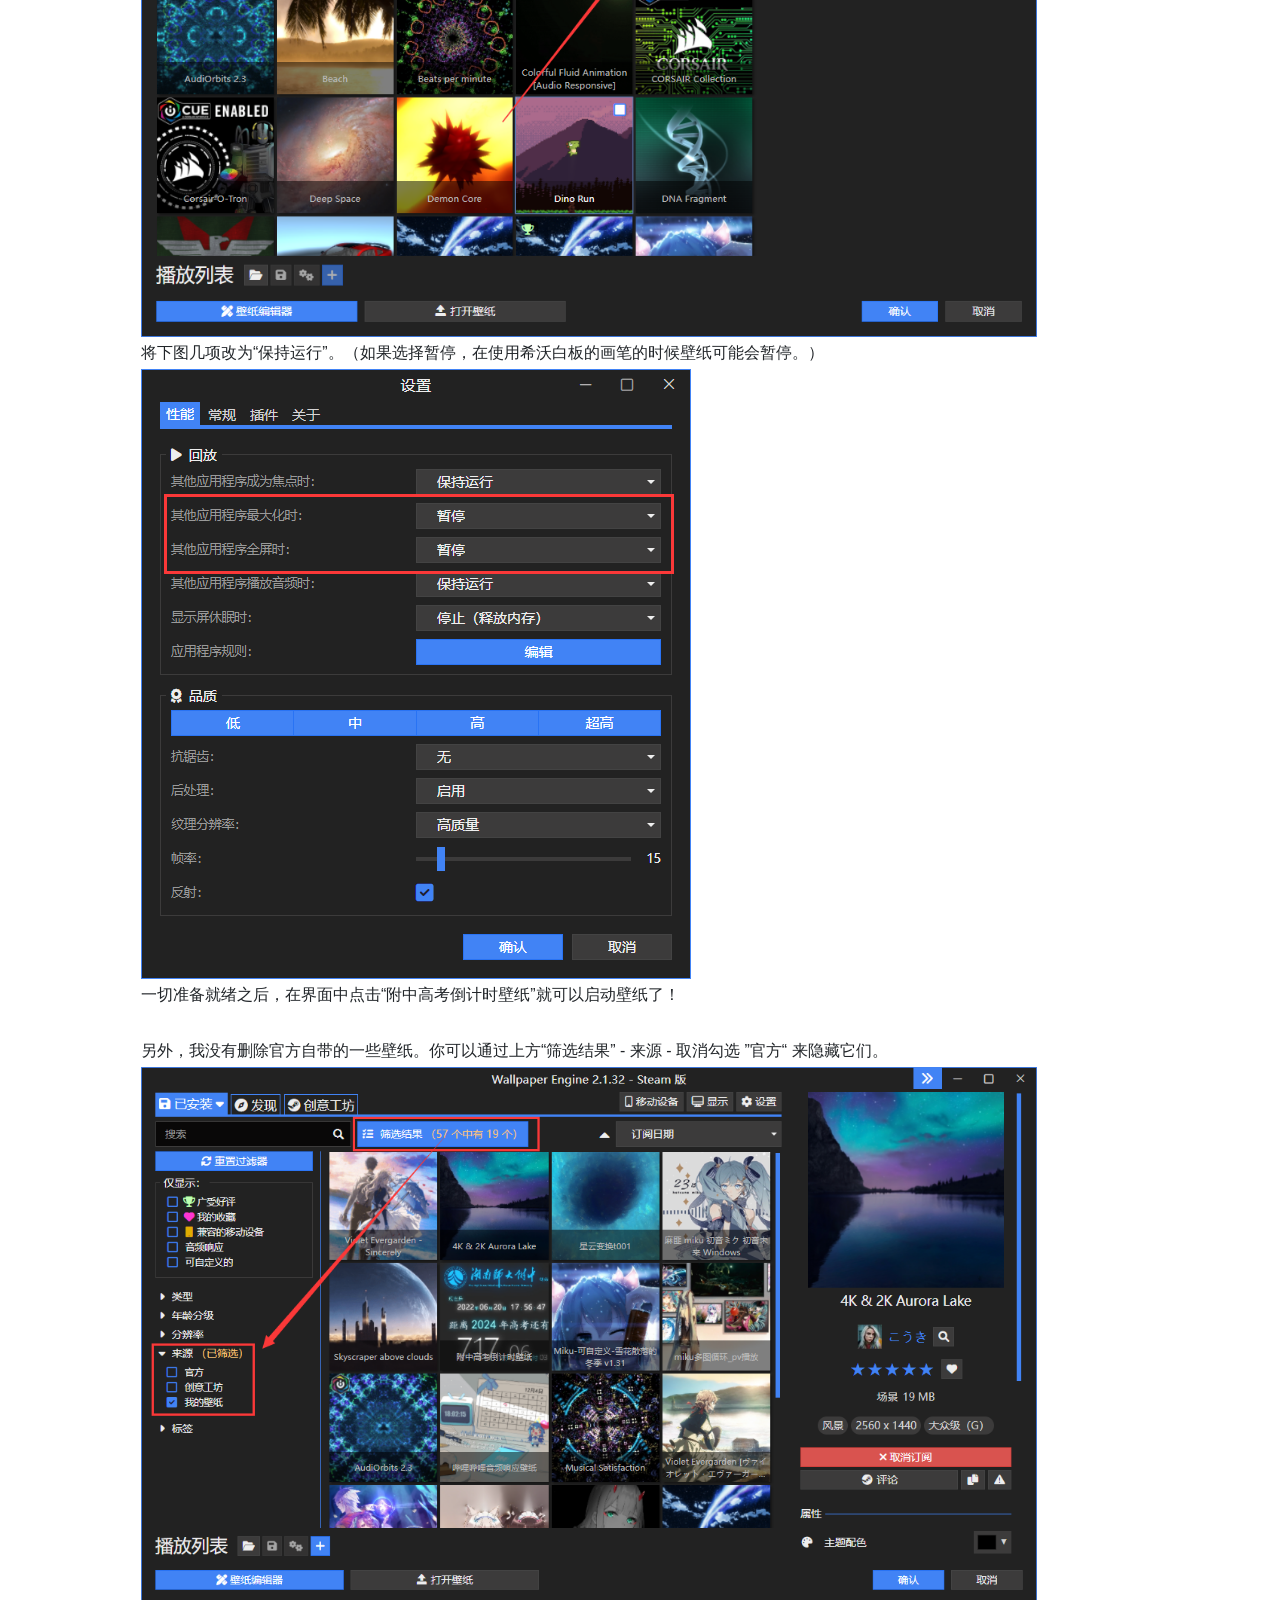
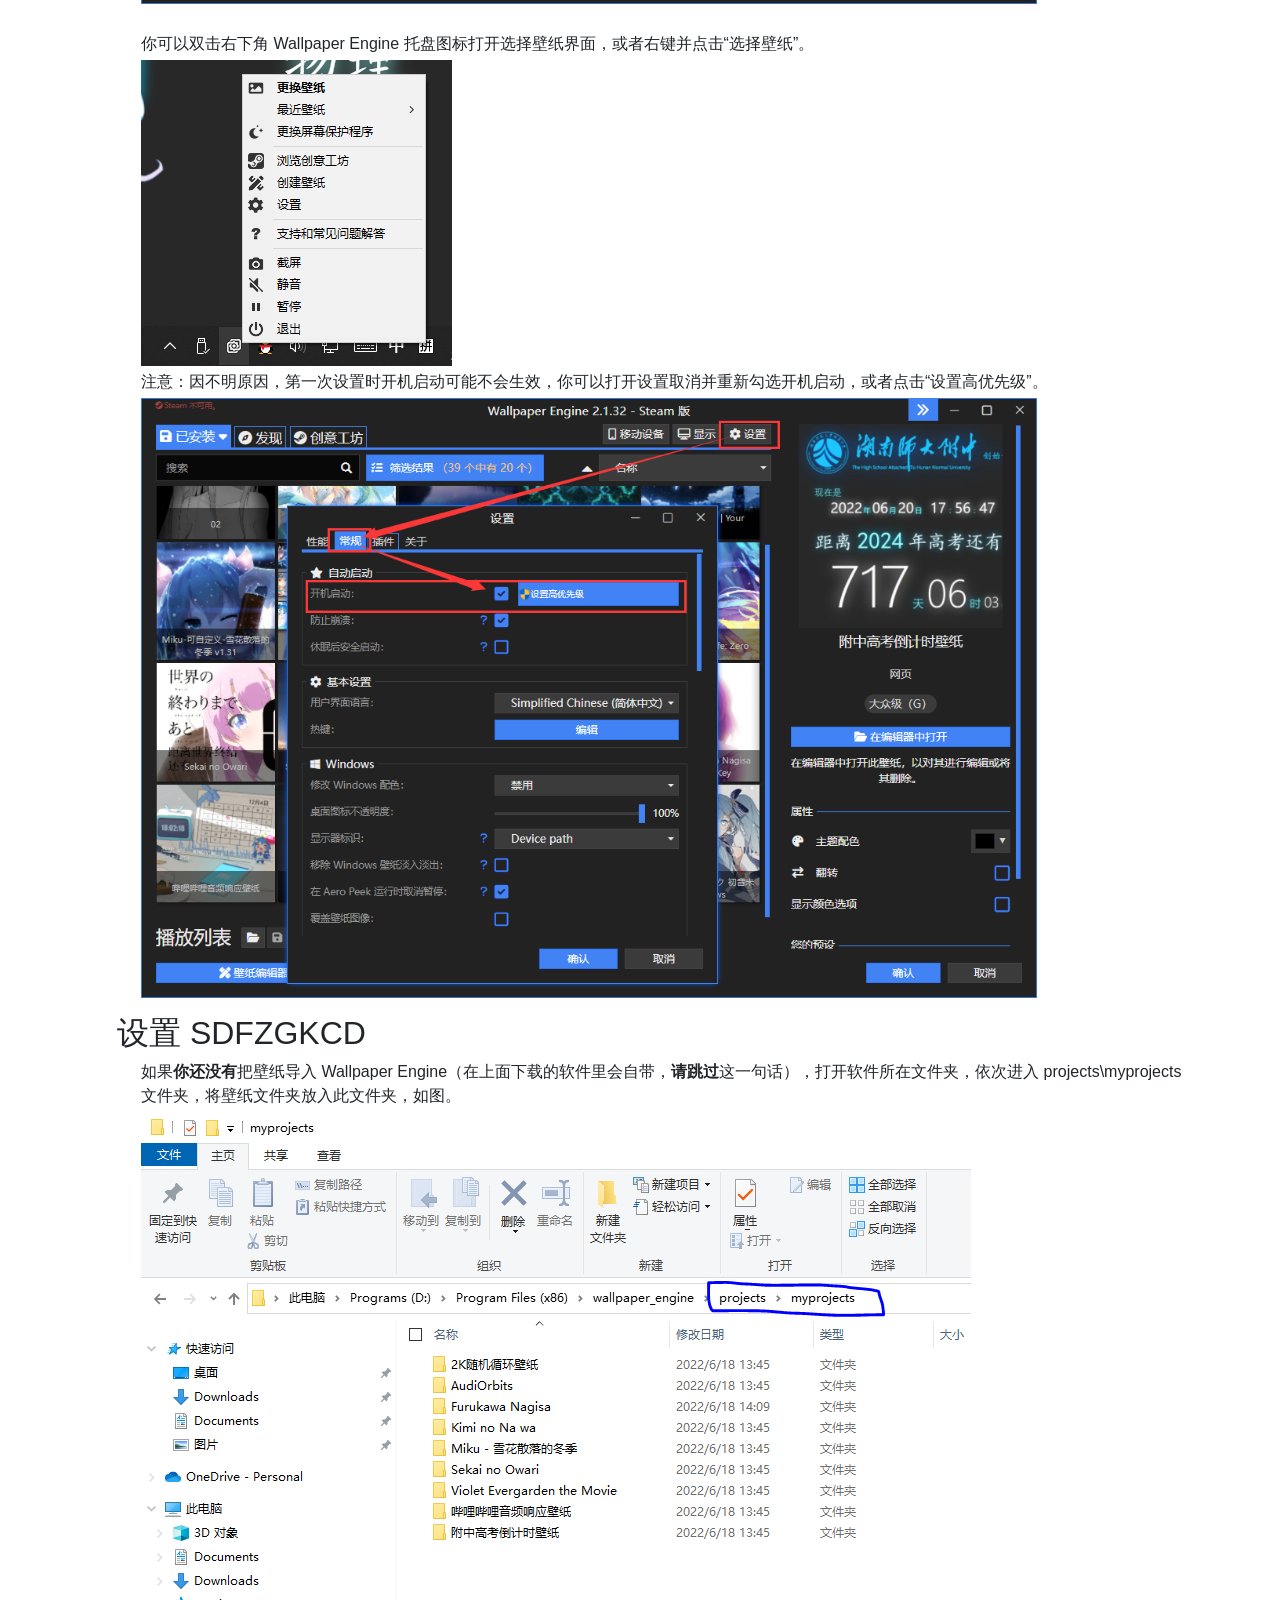
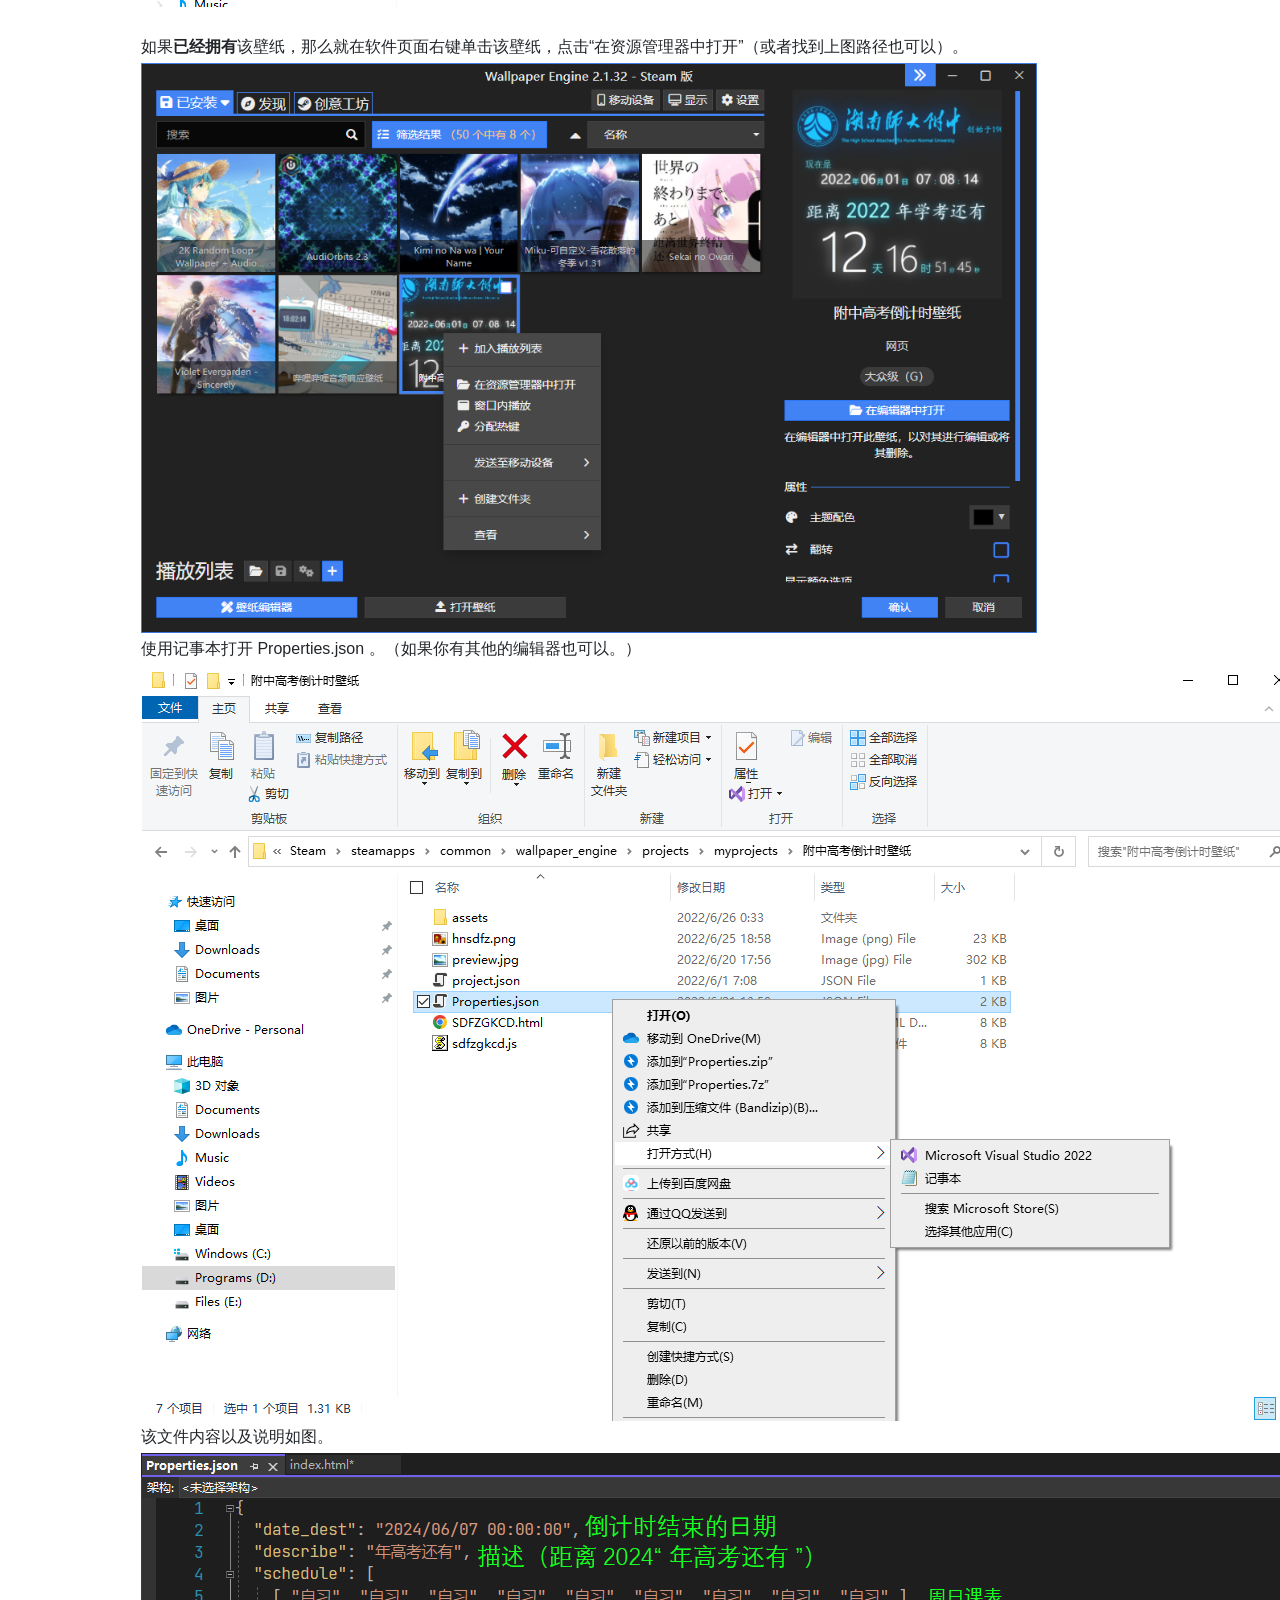
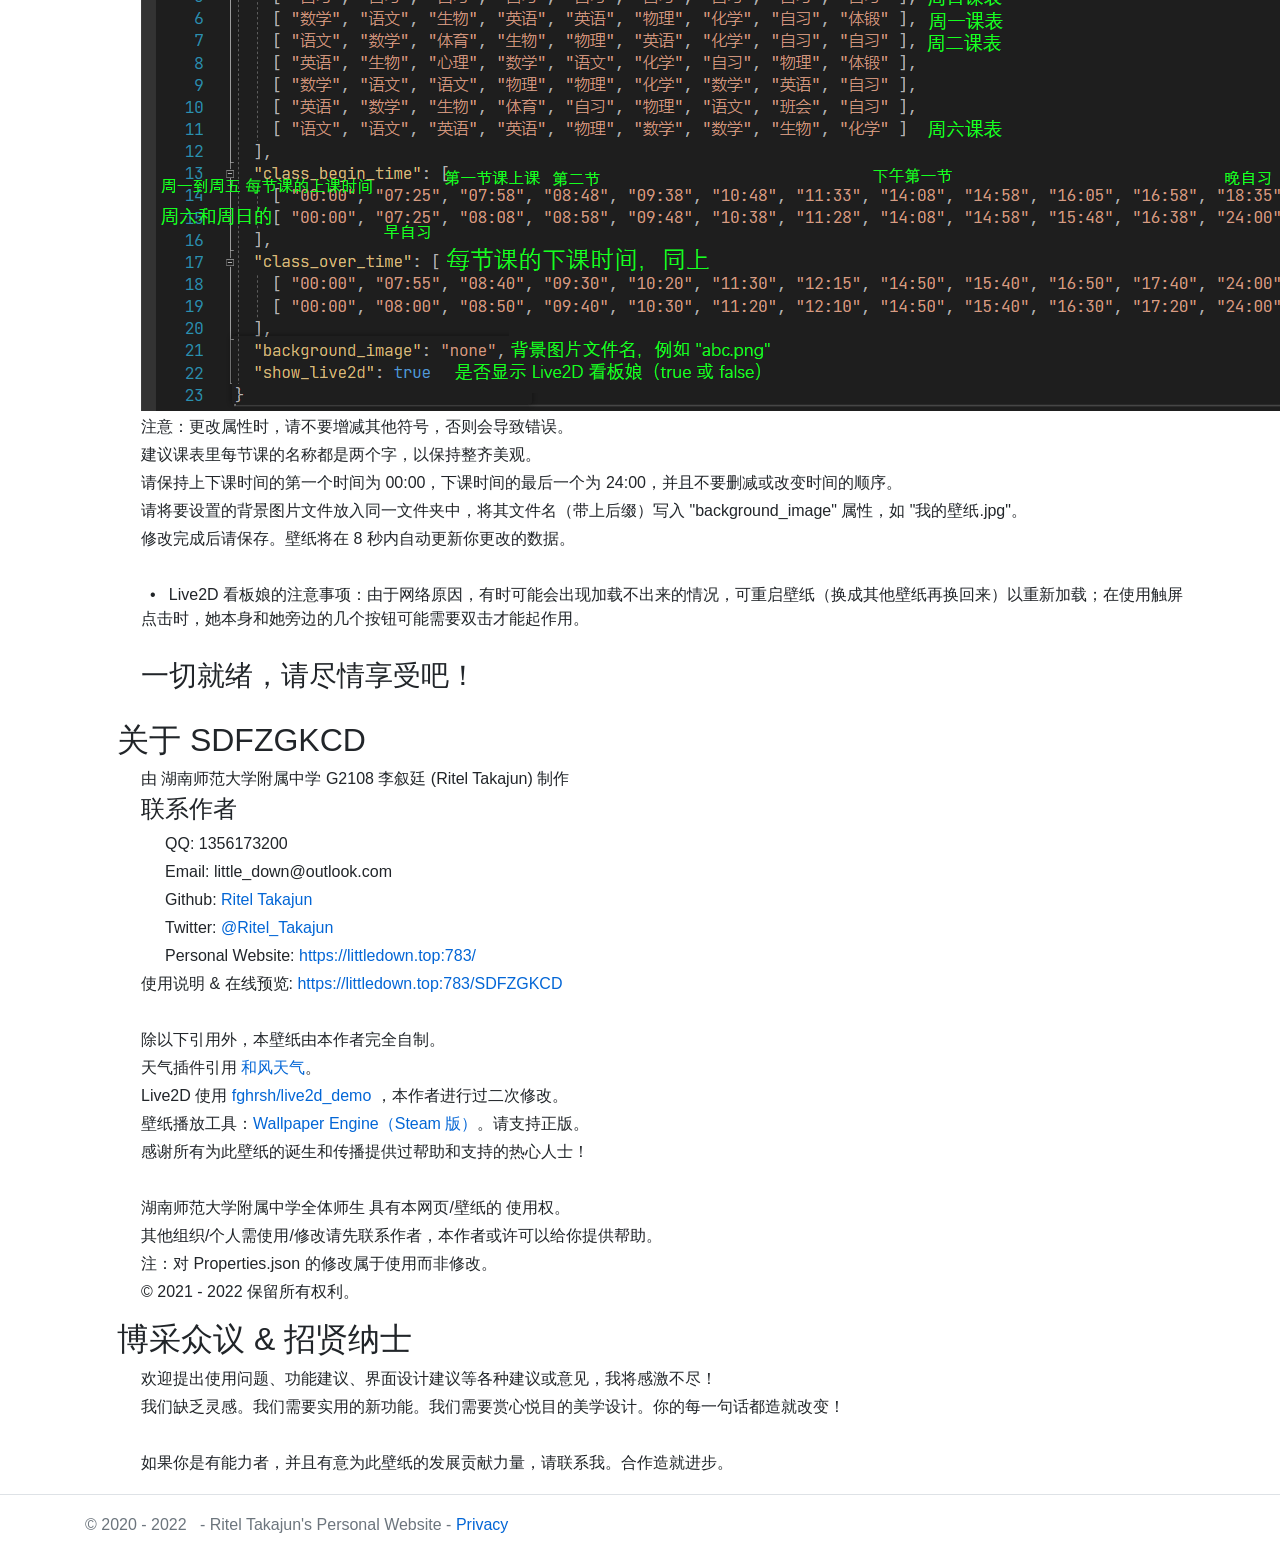
==== commit 8eda974f: "Add files via upload" ====
--- a/SDFZGKCD/index.html
+++ b/SDFZGKCD/index.html
@@ -92,7 +92,7 @@
 
                 <h2 id="Download">下载该壁纸和 Wallpaper Engine</h2>
                 <div style="margin-left:24px">
-                    <p><a href="https://github.com/Little-Down/little-down.github.io/releases">下载链接在此处</a></p>
+                    <p><a href="https://github.com/Little-Down/SDFZGKCD/releases">下载链接在此处</a></p>
 
                     <p><strong>还未拥有</strong> Wallpaper Engine ？在上方链接里下载 wallpaper_engine.zip 即可</p>
                     <p style="margin-left:16px;">• &nbsp; 如何配置和使用该软件？ 点击前往 <a href="#Use-Wallpaper-Engine">使用 Wallpaper Engine</a></p>
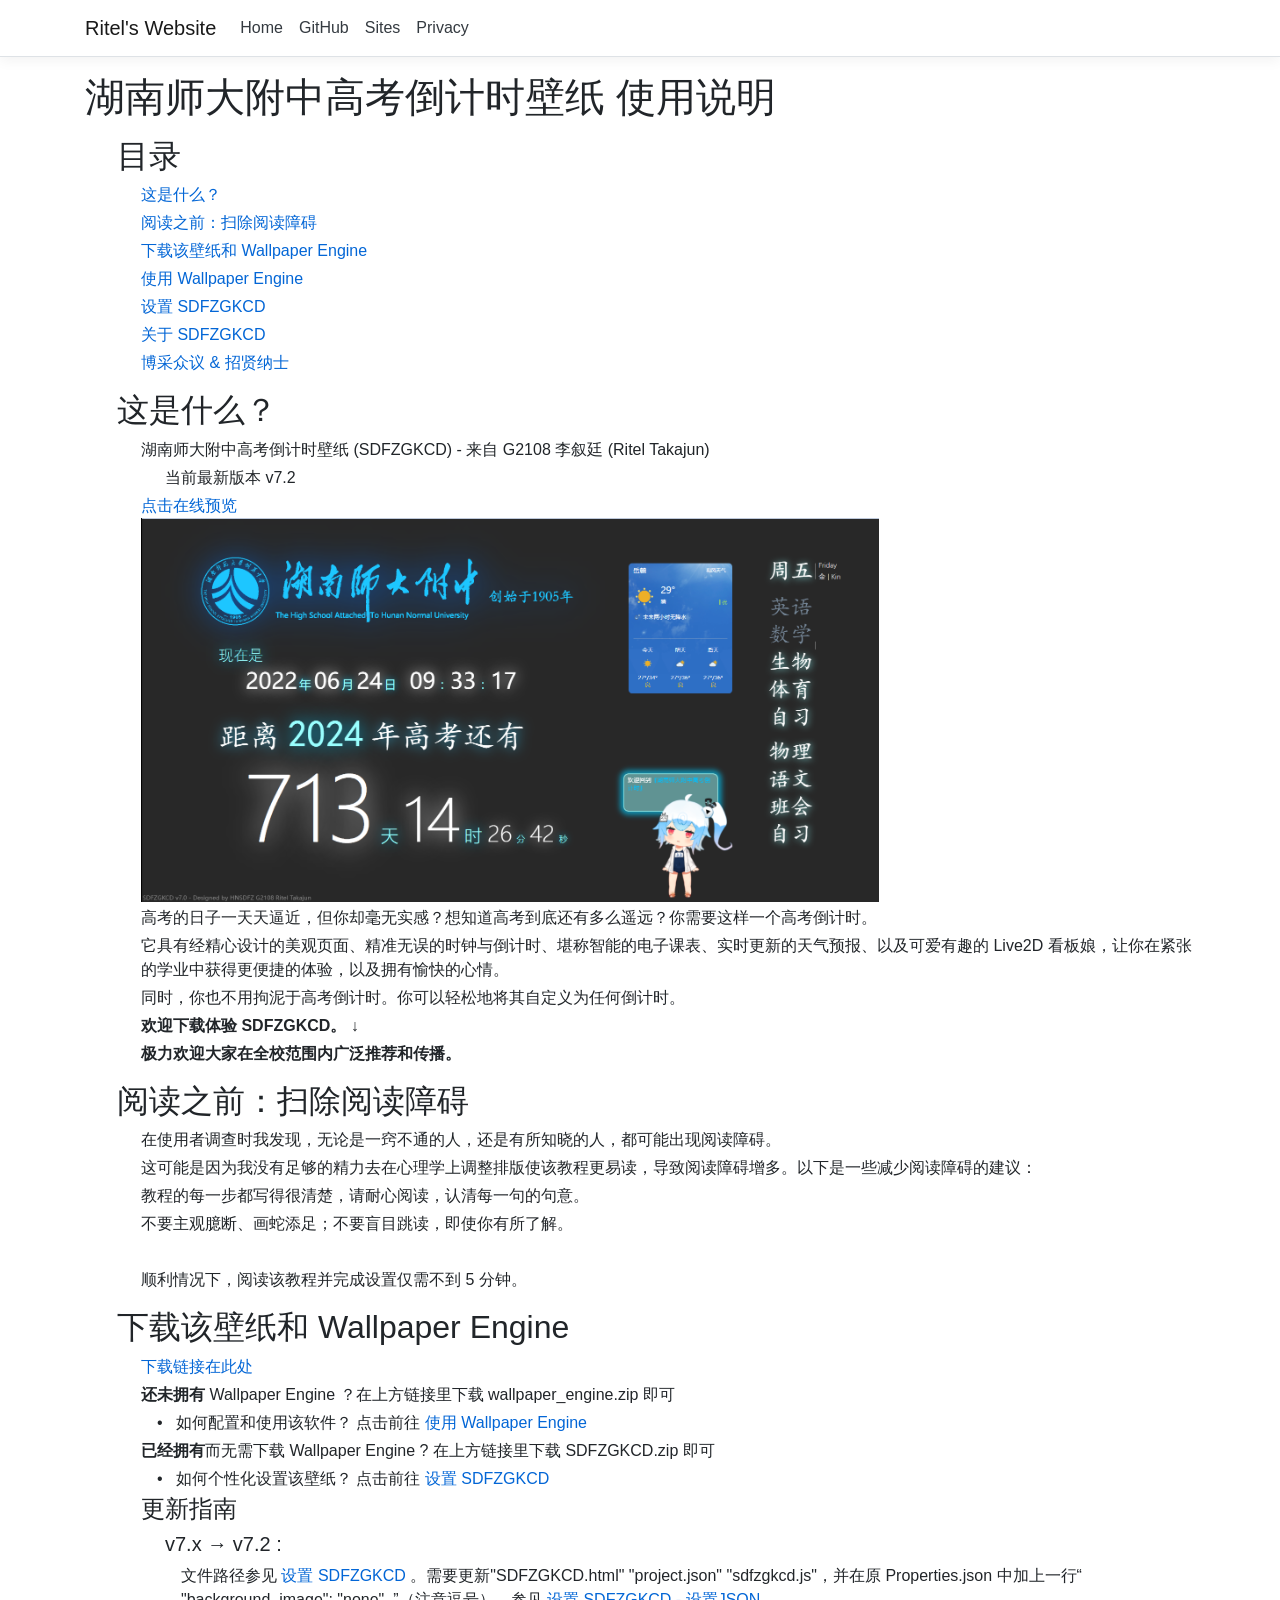
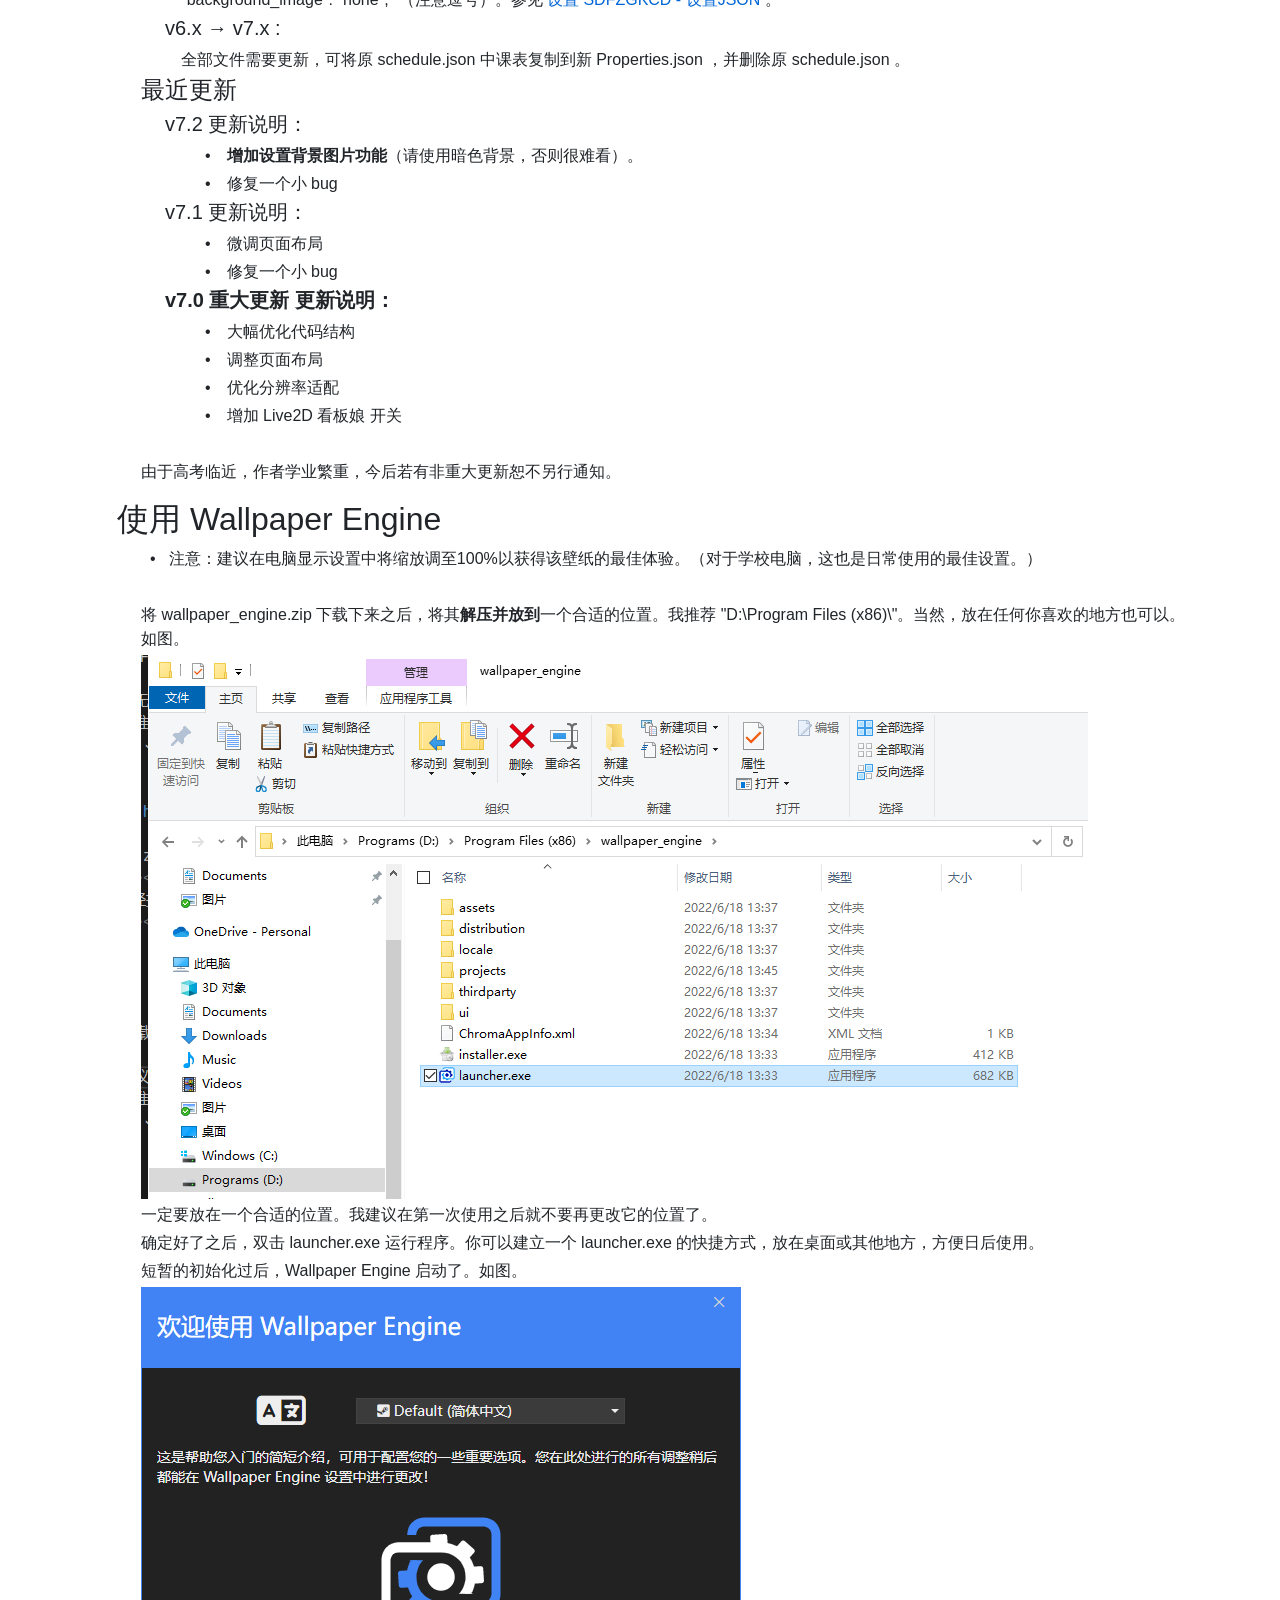
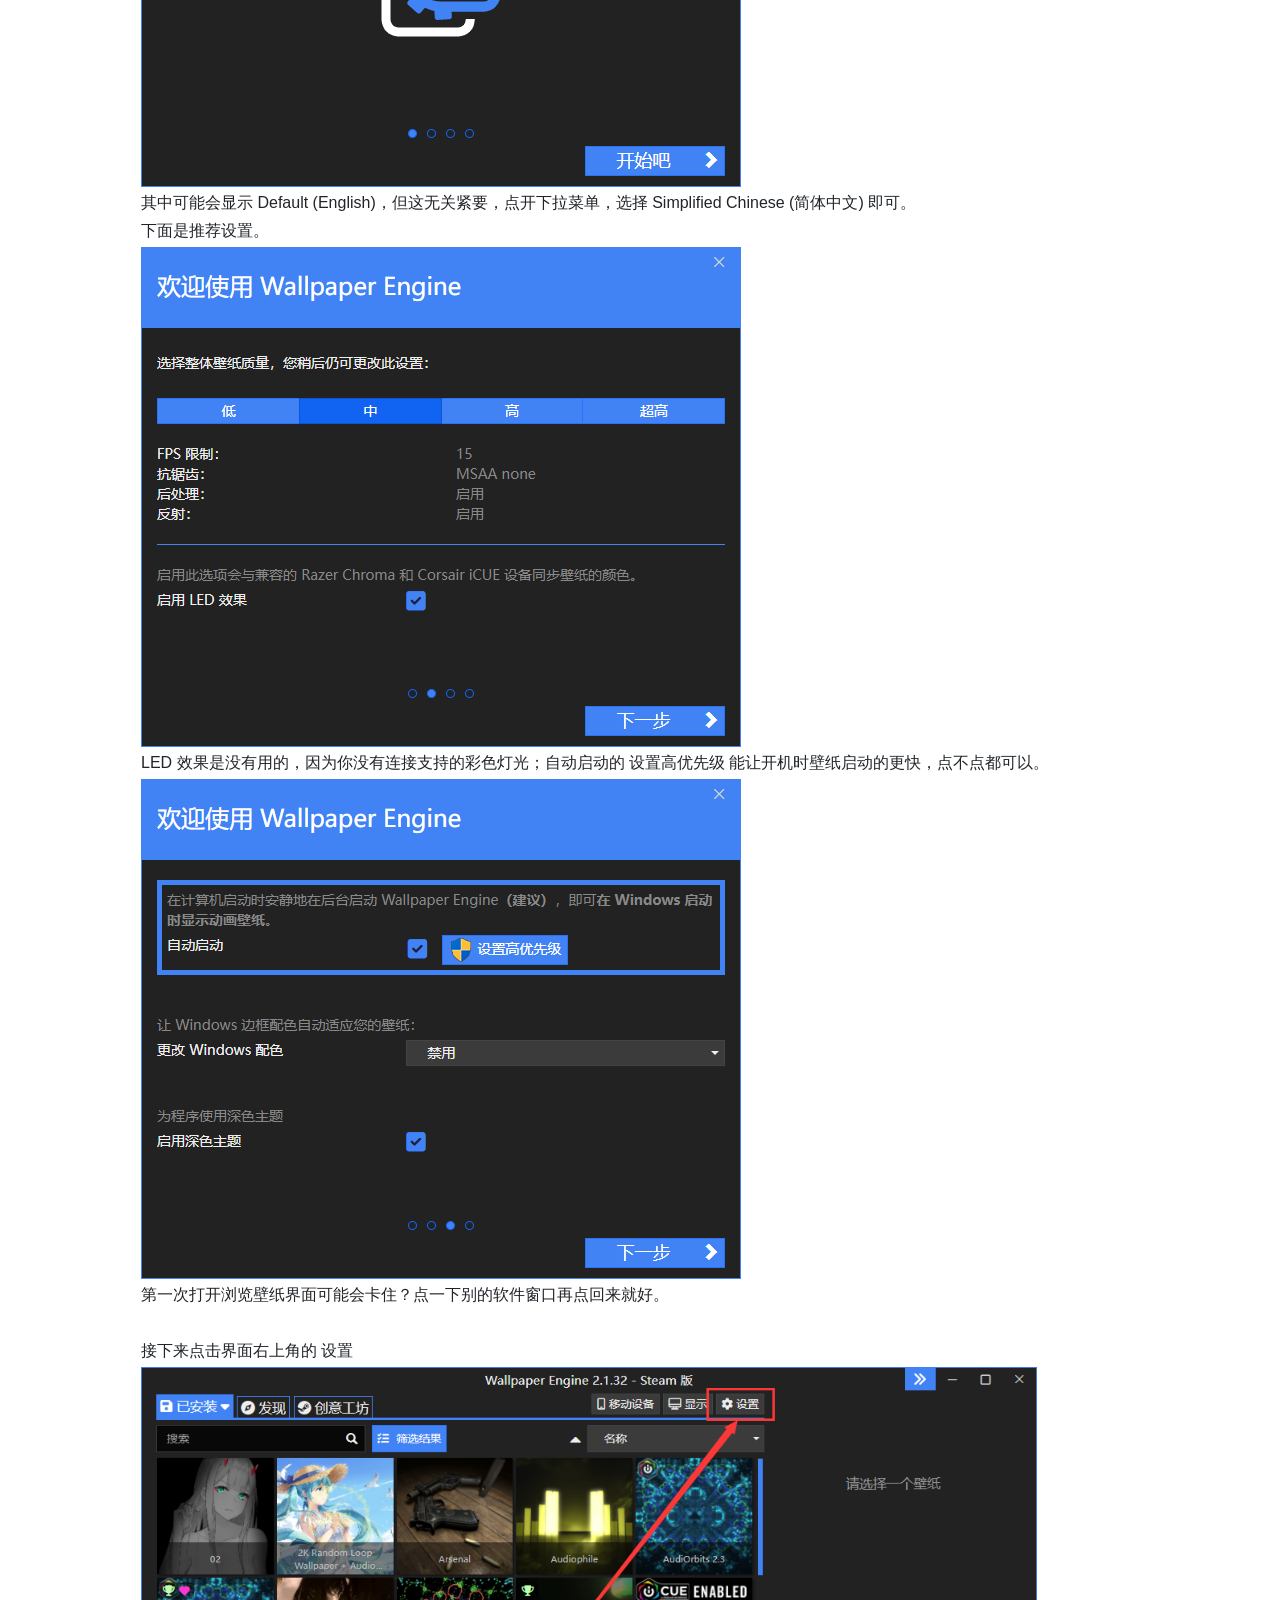
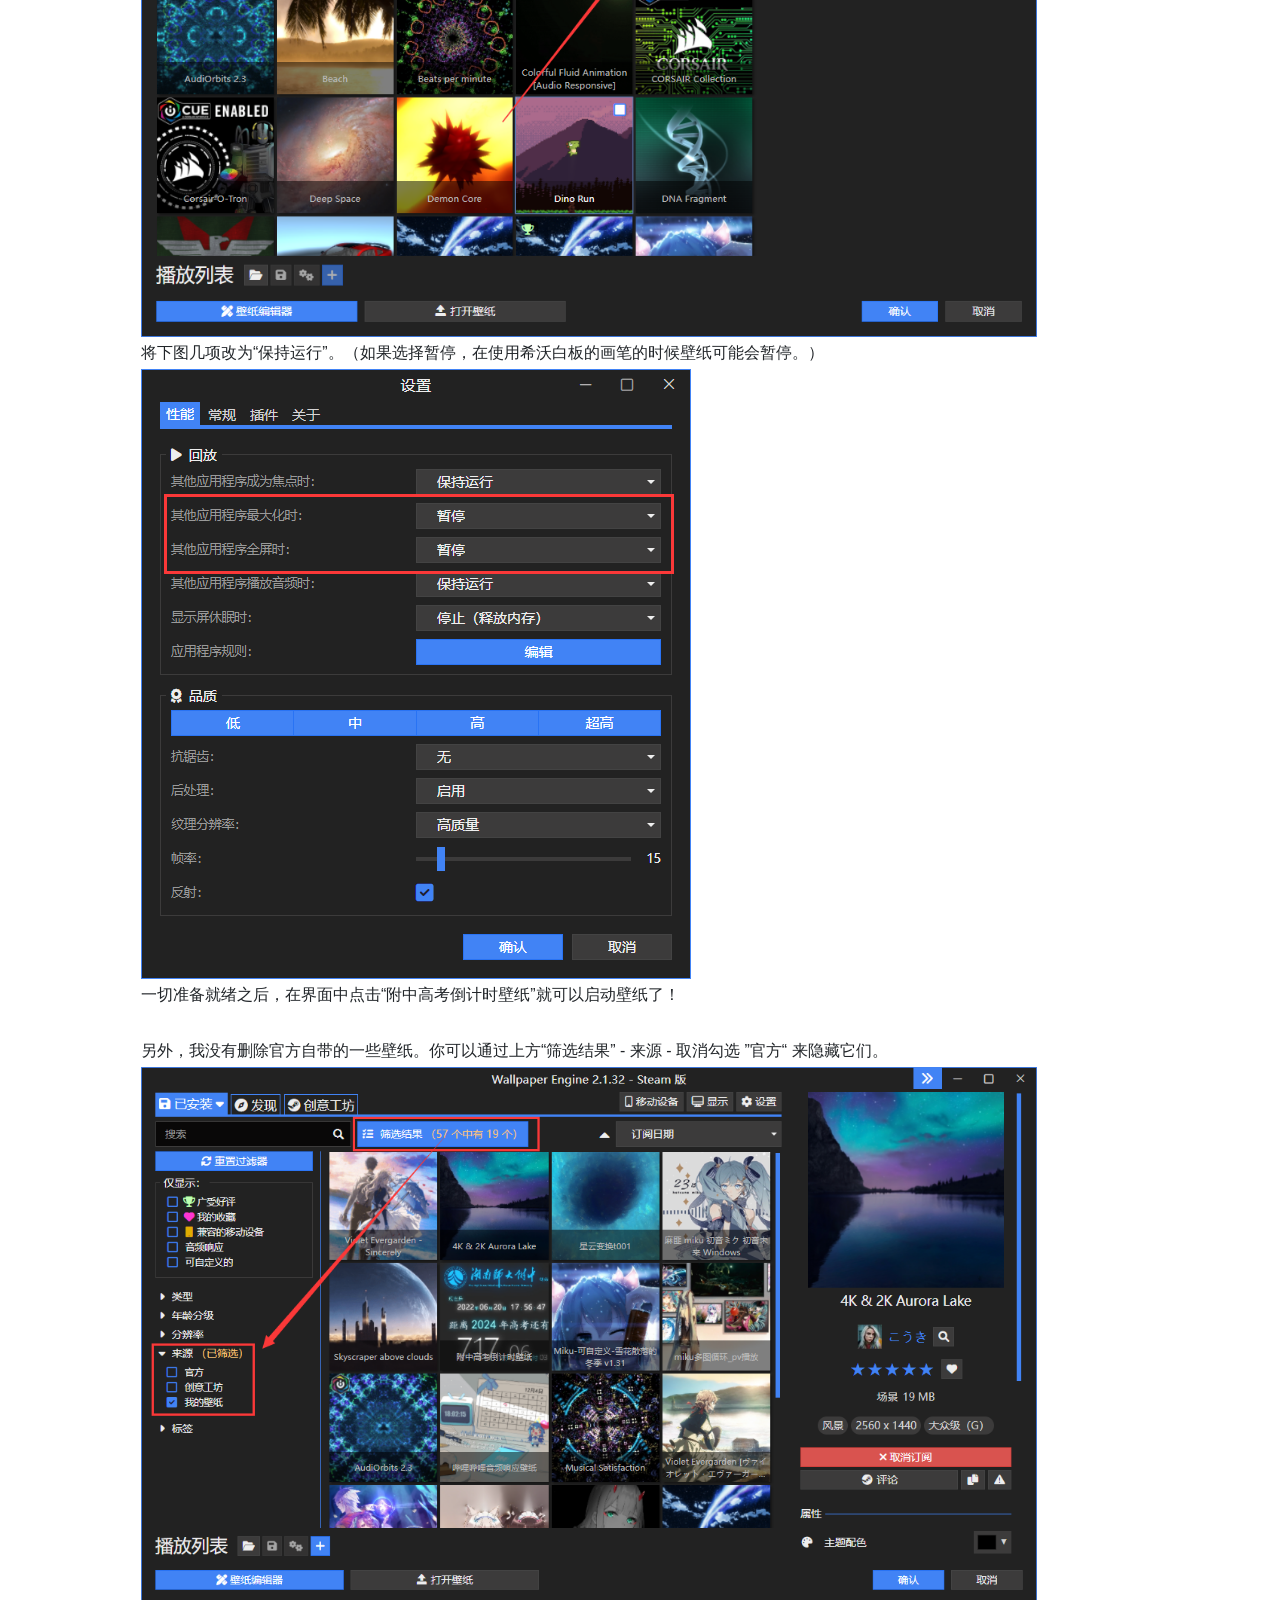
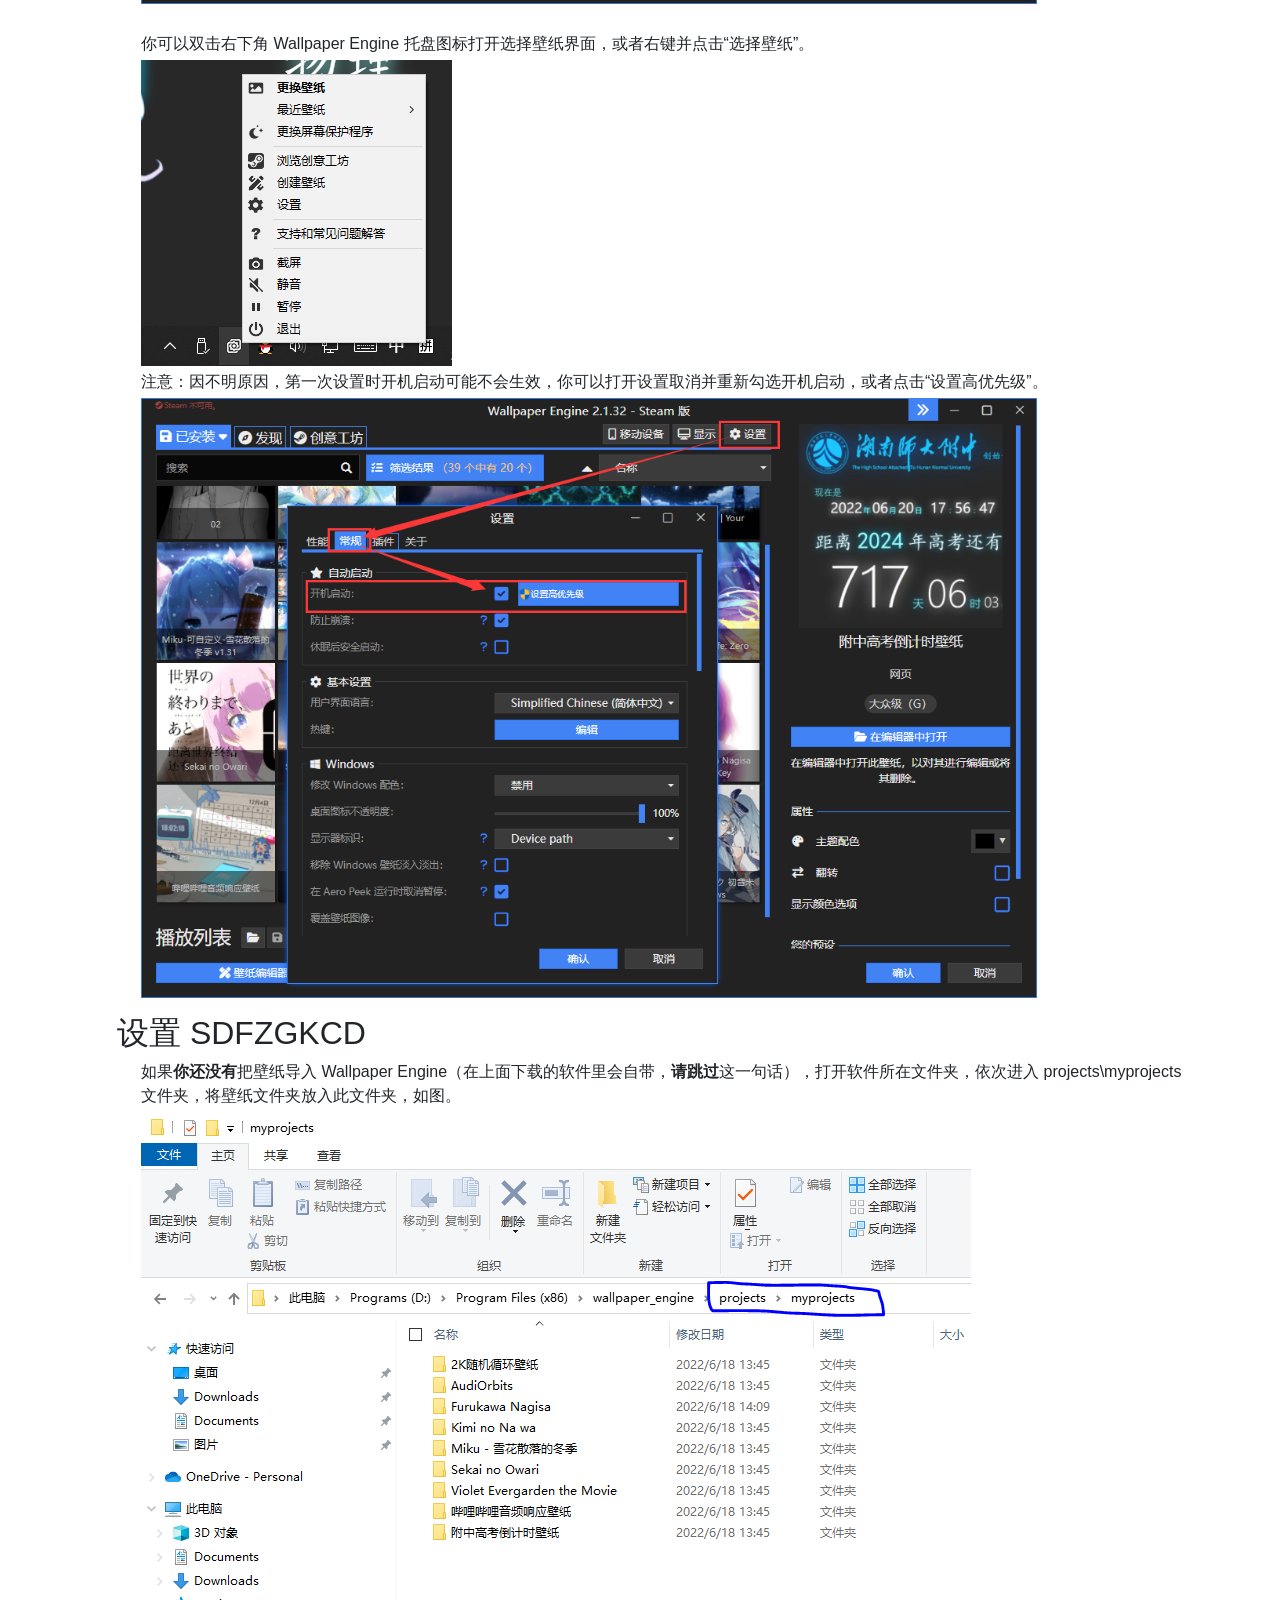
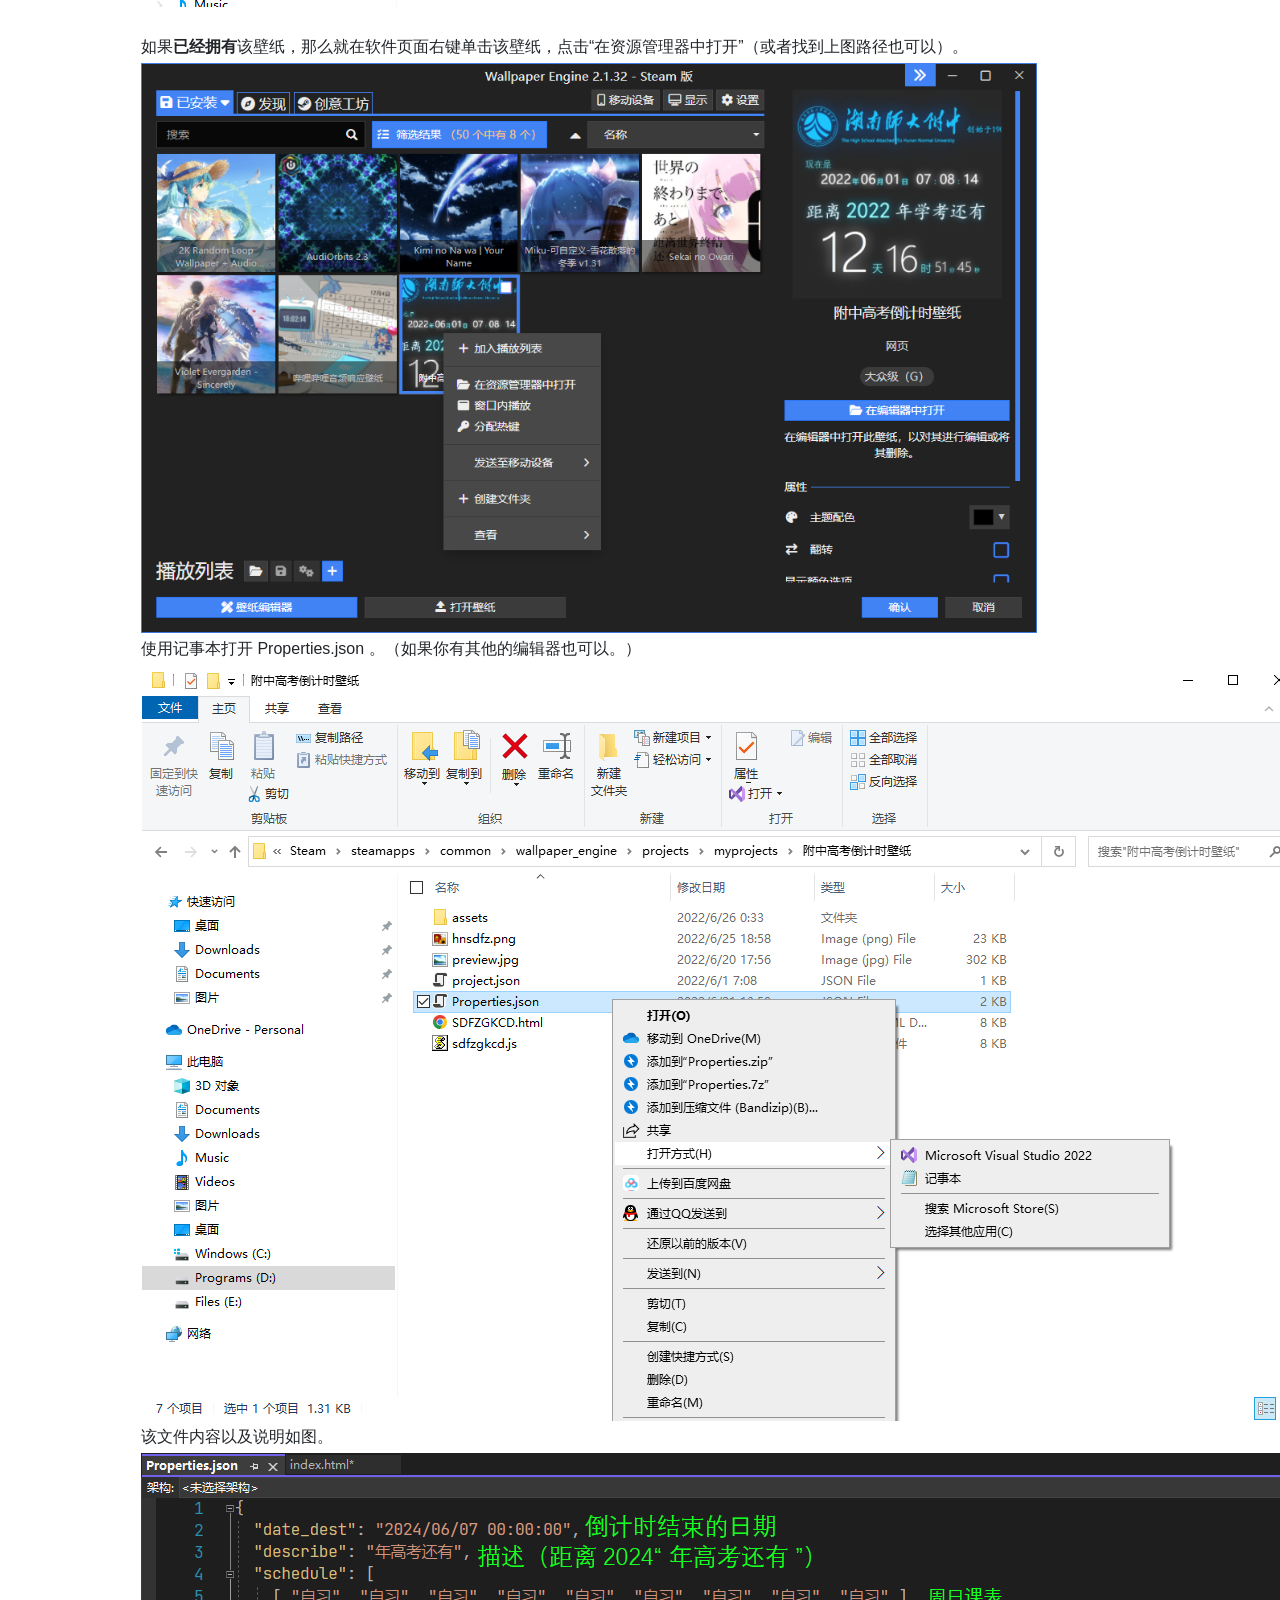
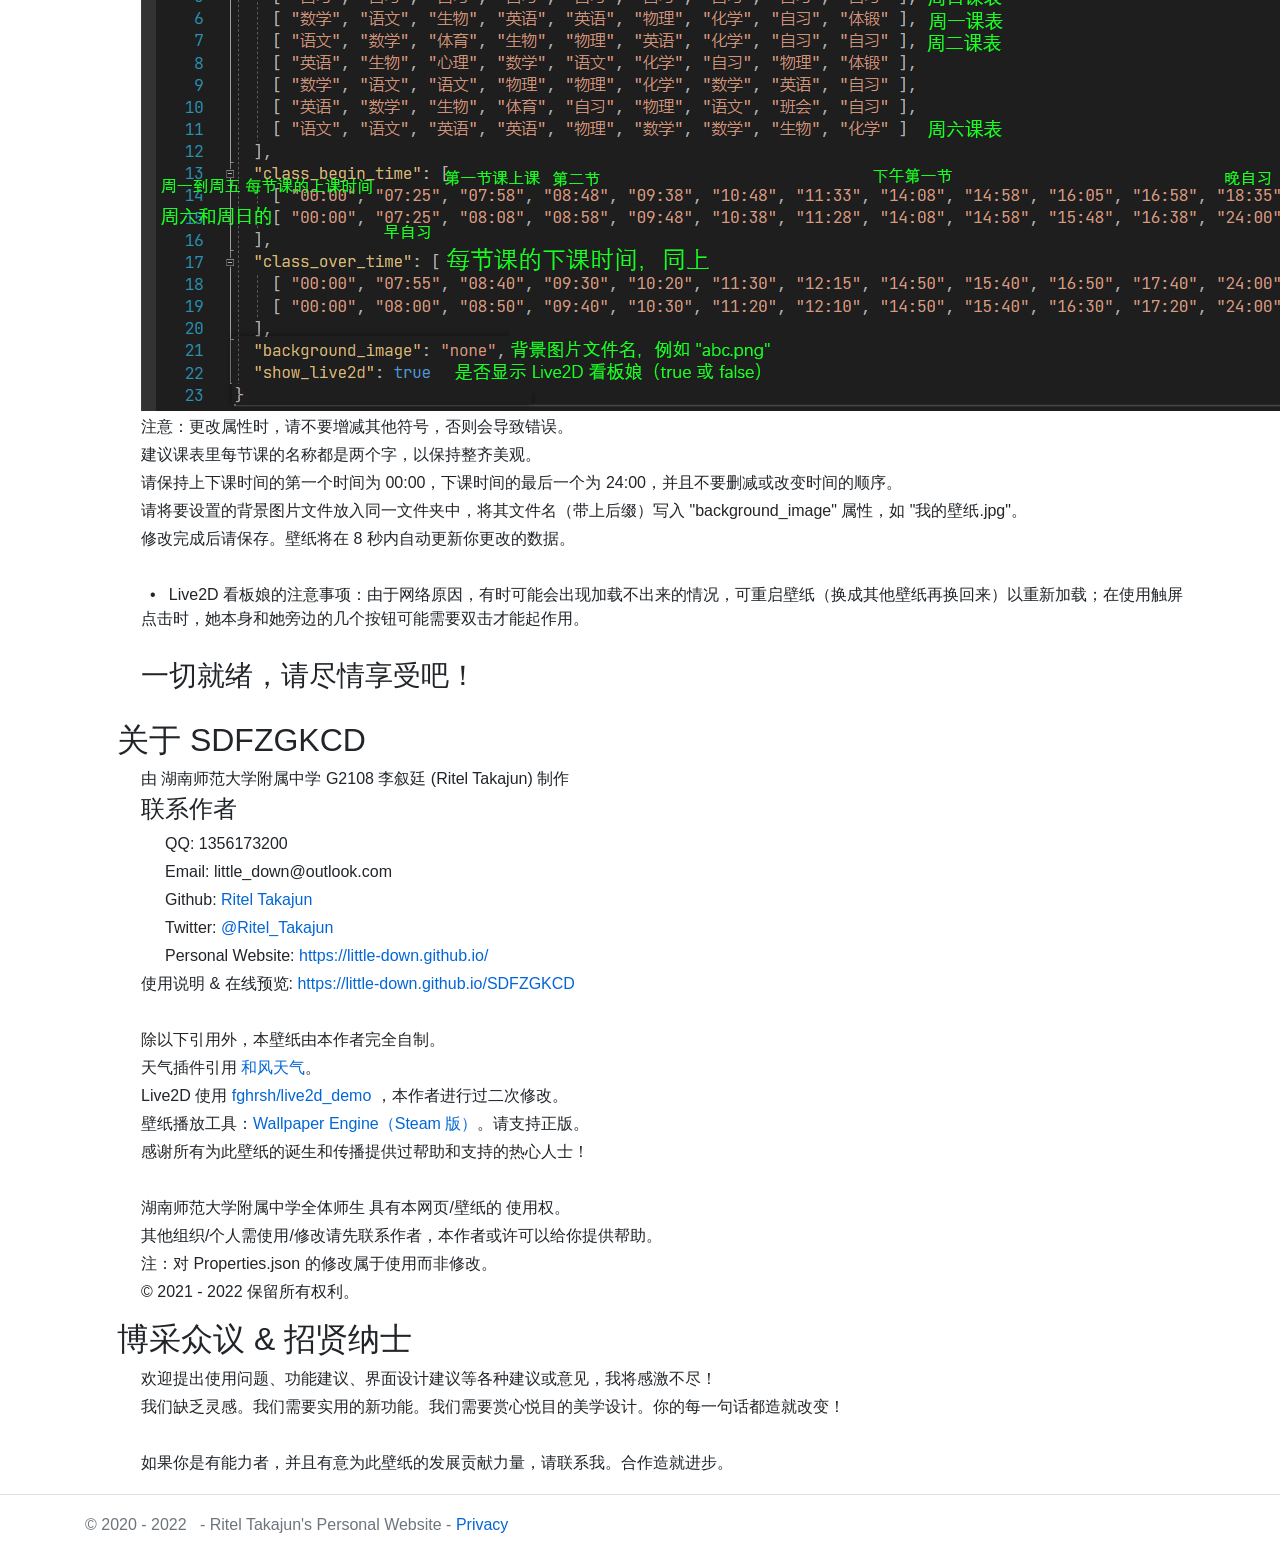
==== commit a8f9bf3d: "pages" ====
--- a/SDFZGKCD/index.html
+++ b/SDFZGKCD/index.html
@@ -197,9 +197,9 @@
                         <p>Email: little_down@outlook.com</p>
                         <p>Github: <a href="https://github.com/little-down">Ritel Takajun</a></p>
                         <p>Twitter: <a href="https://twitter.com/Ritel_Takajun">@Ritel_Takajun</a></p>
-                        <p>Personal Website: <a href="https://littledown.top:783/">https://littledown.top:783/</a></p>
+                        <p>Personal Website: <a href="https://little-down.github.io/">https://little-down.github.io/</a></p>
                     </div>
-                    <p>使用说明 & 在线预览: <a href="https://littledown.top:783/SDFZGKCD">https://littledown.top:783/SDFZGKCD</a></p>
+                    <p>使用说明 & 在线预览: <a href="https://little-down.github.io/SDFZGKCD">https://little-down.github.io/SDFZGKCD</a></p>
                     <br />
                     <p>除以下引用外，本壁纸由本作者完全自制。</p>
                     <p>天气插件引用 <a href="https://widget.qweather.com/">和风天气</a>。</p>
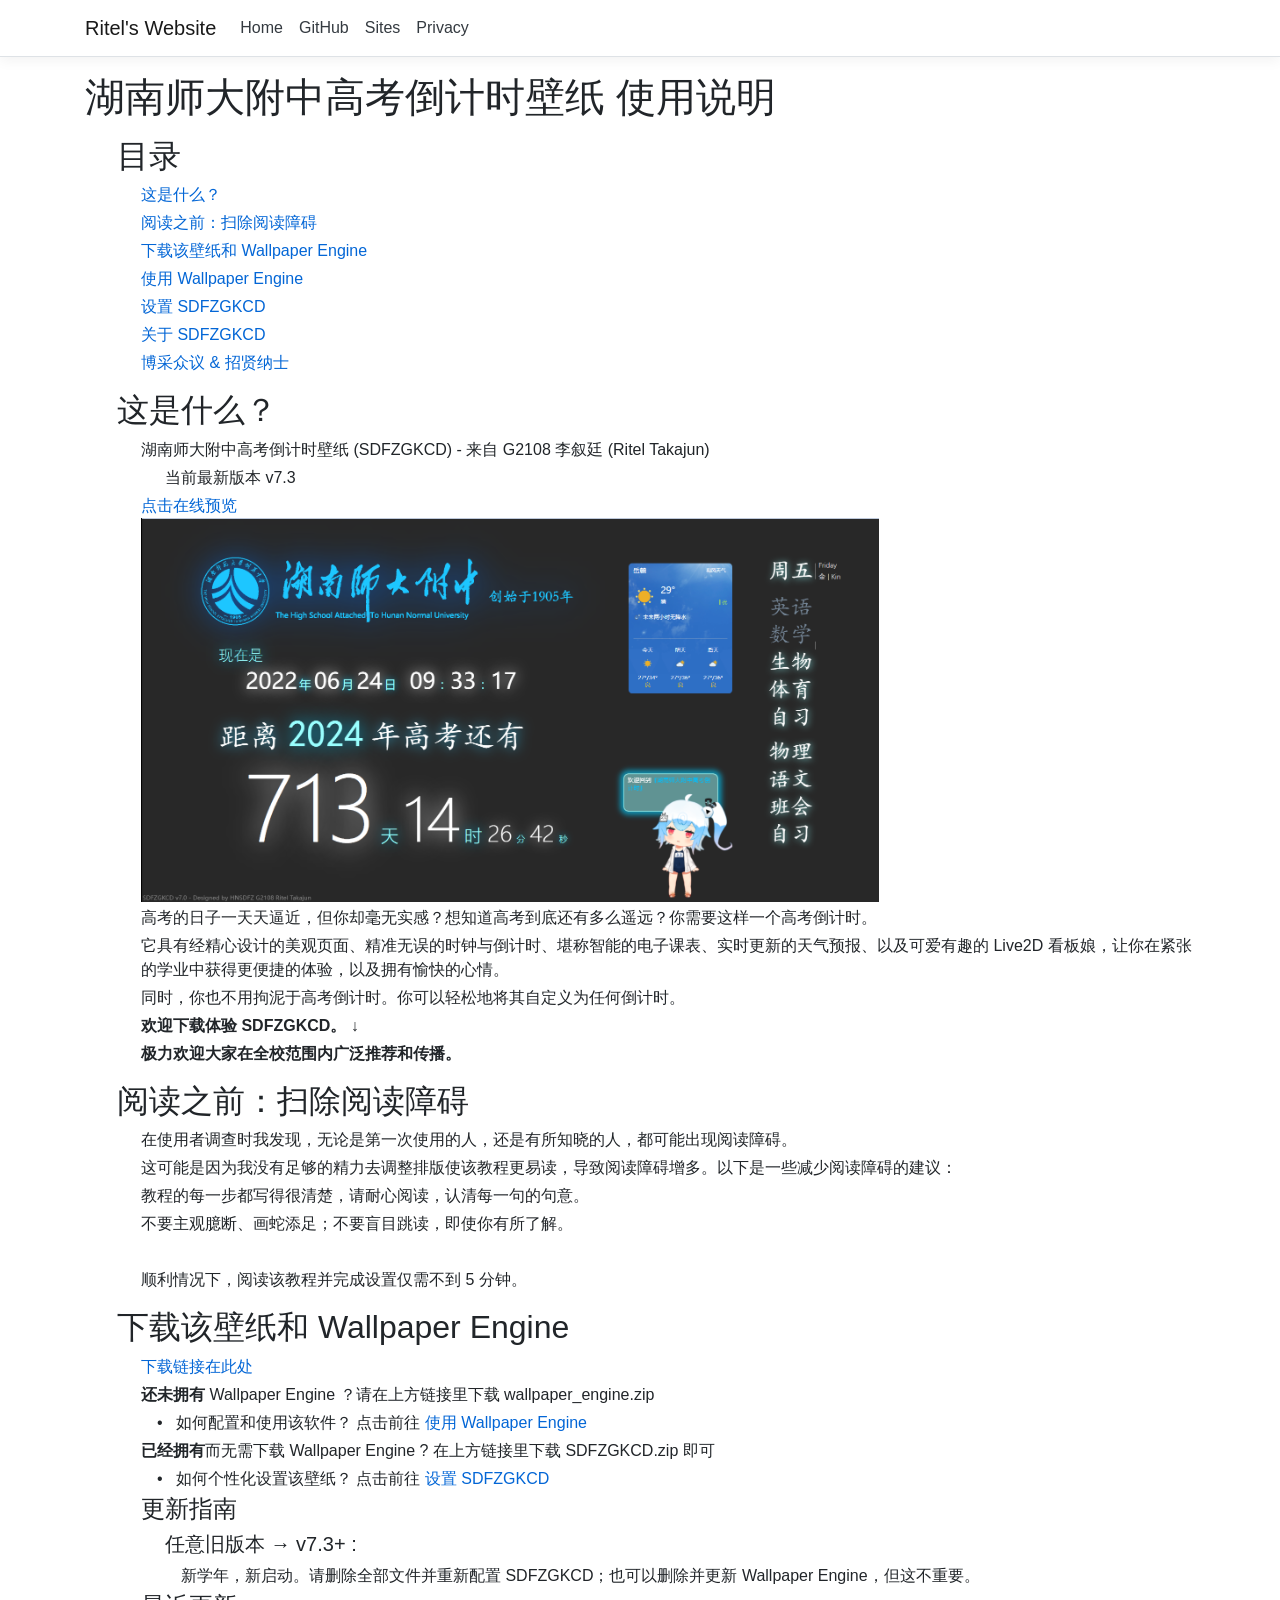
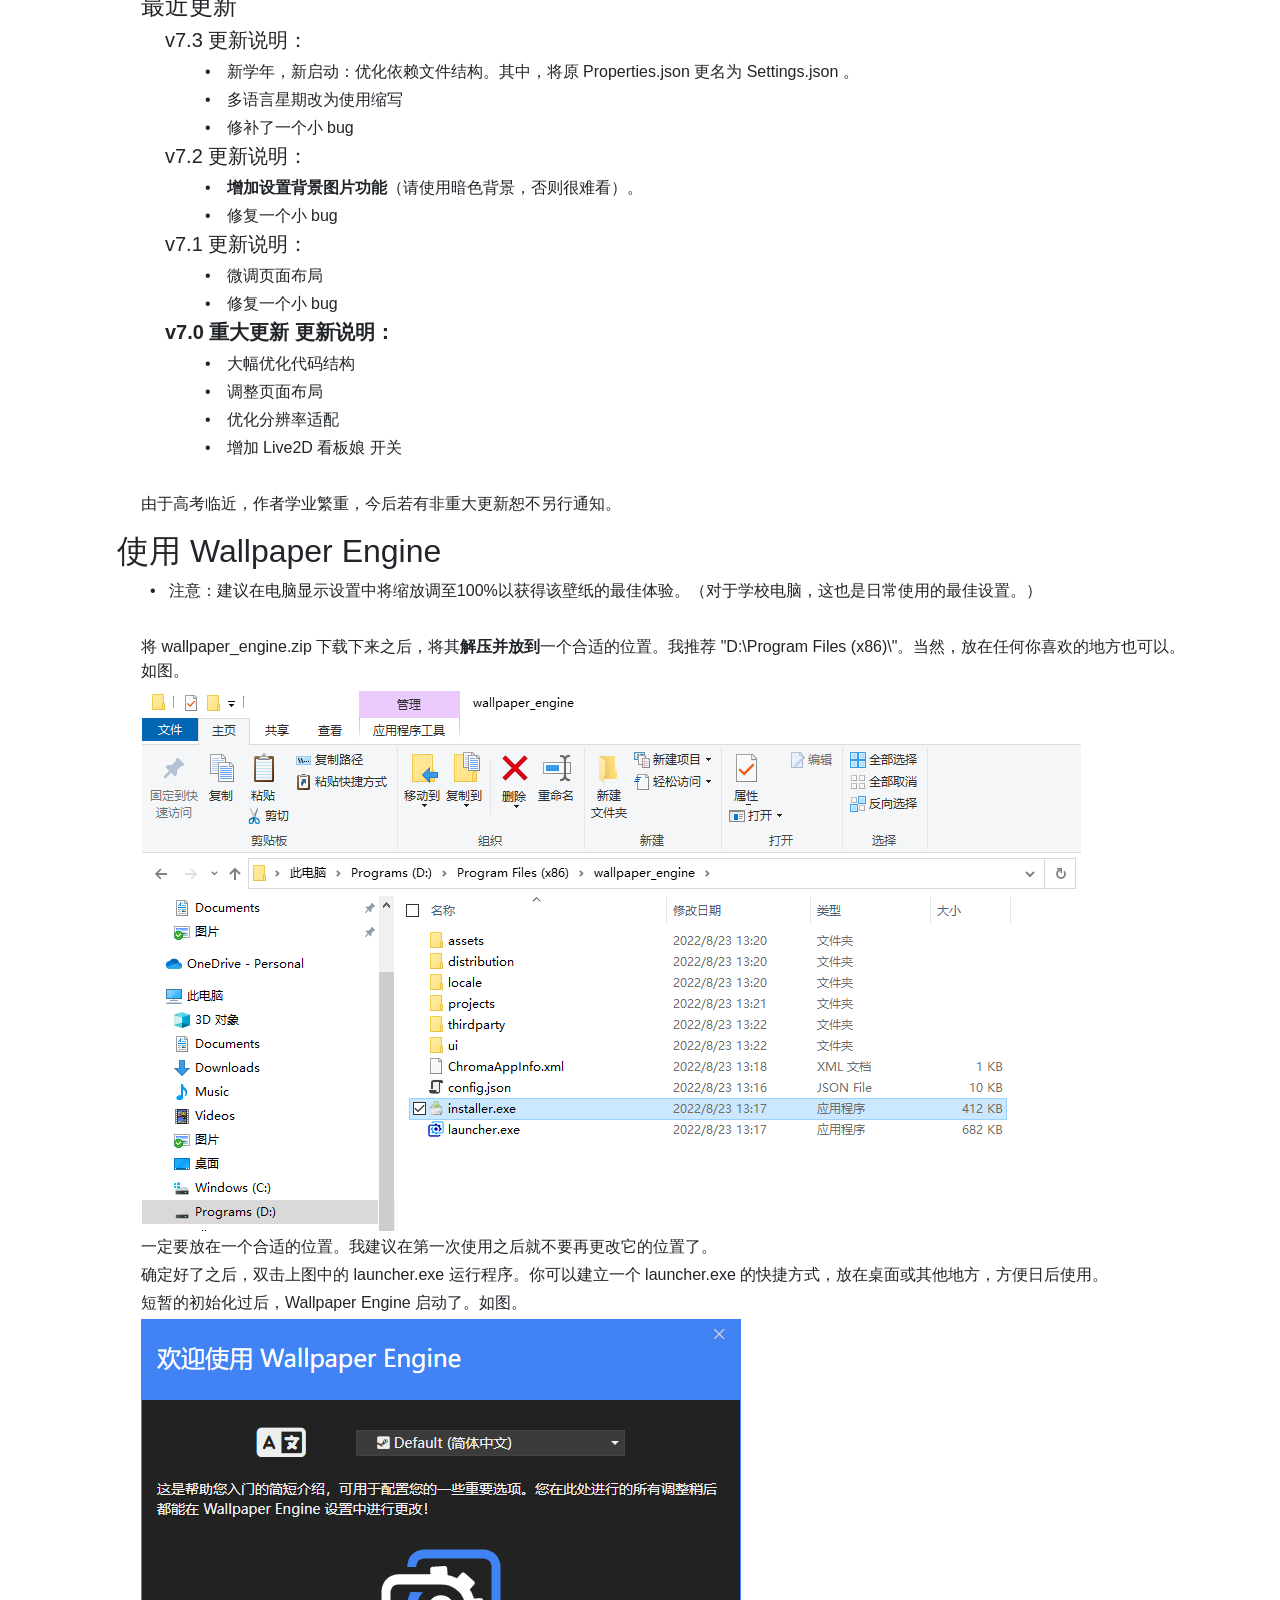
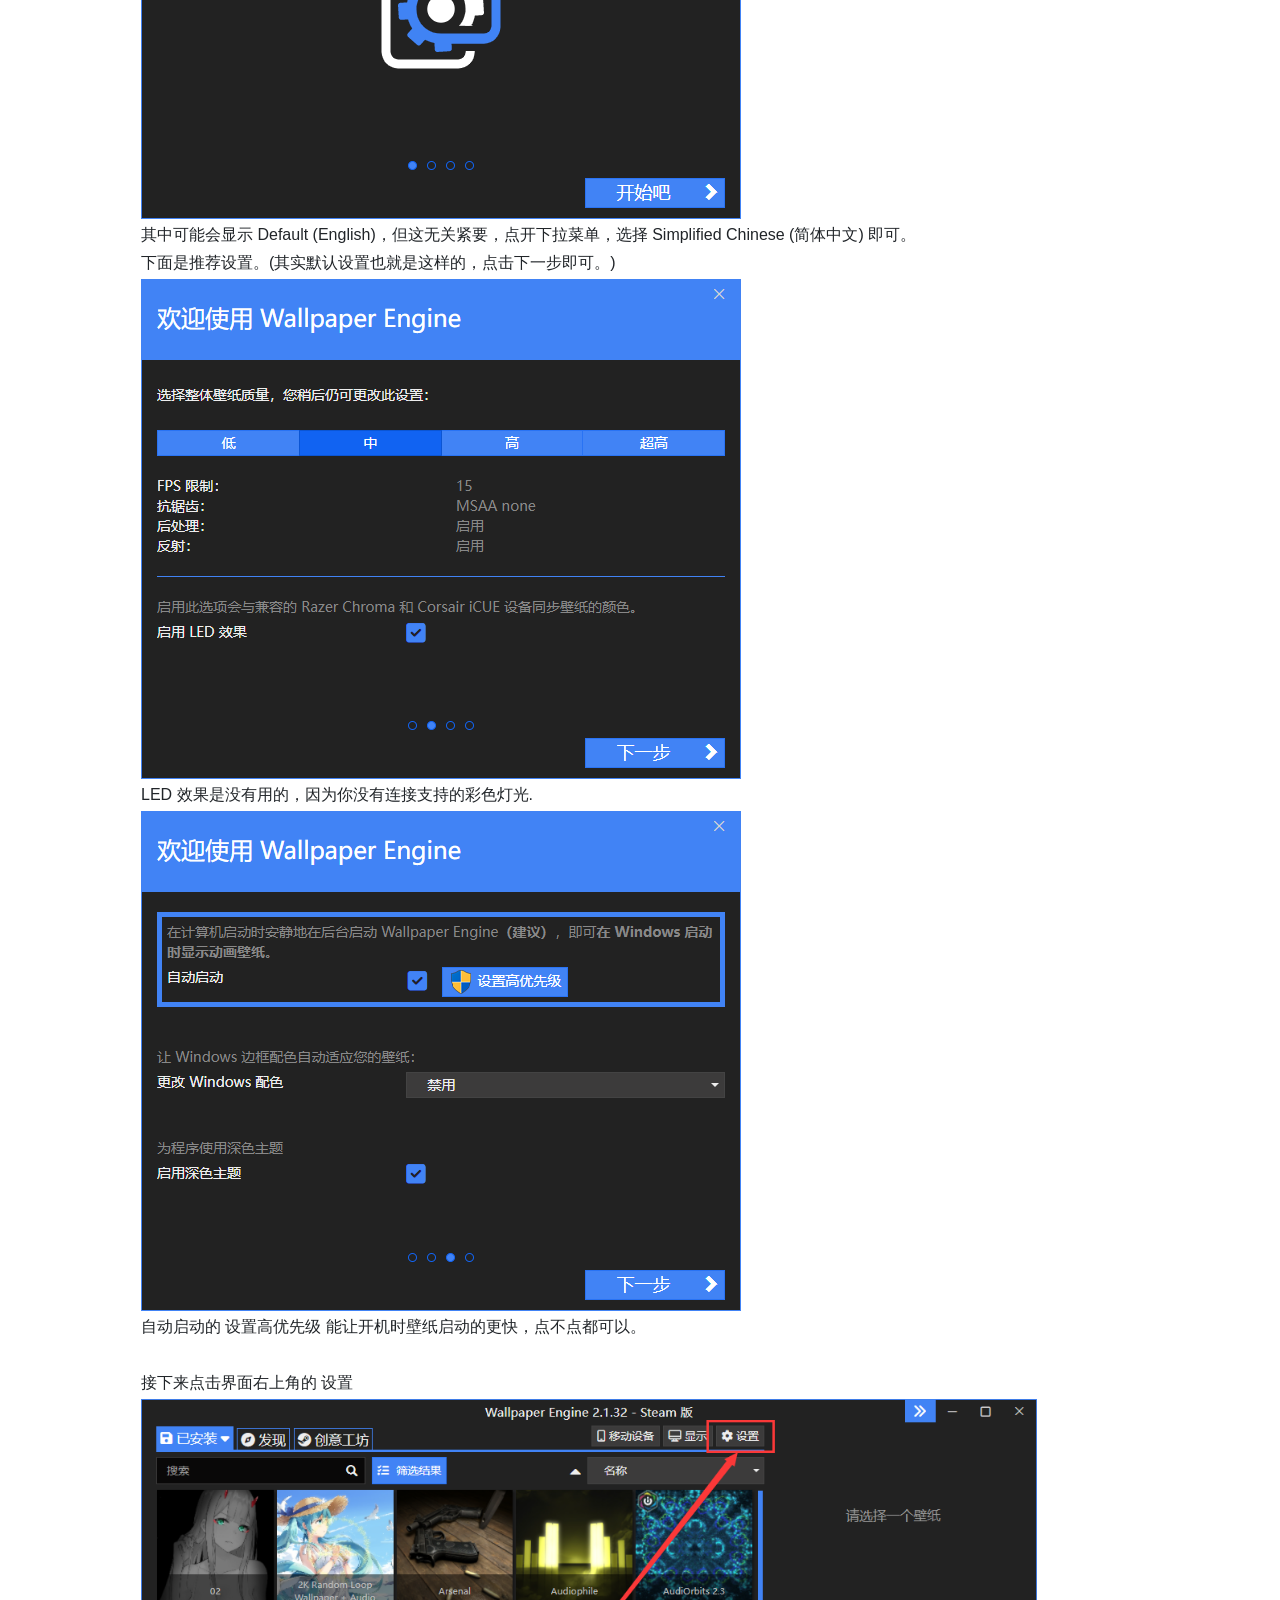
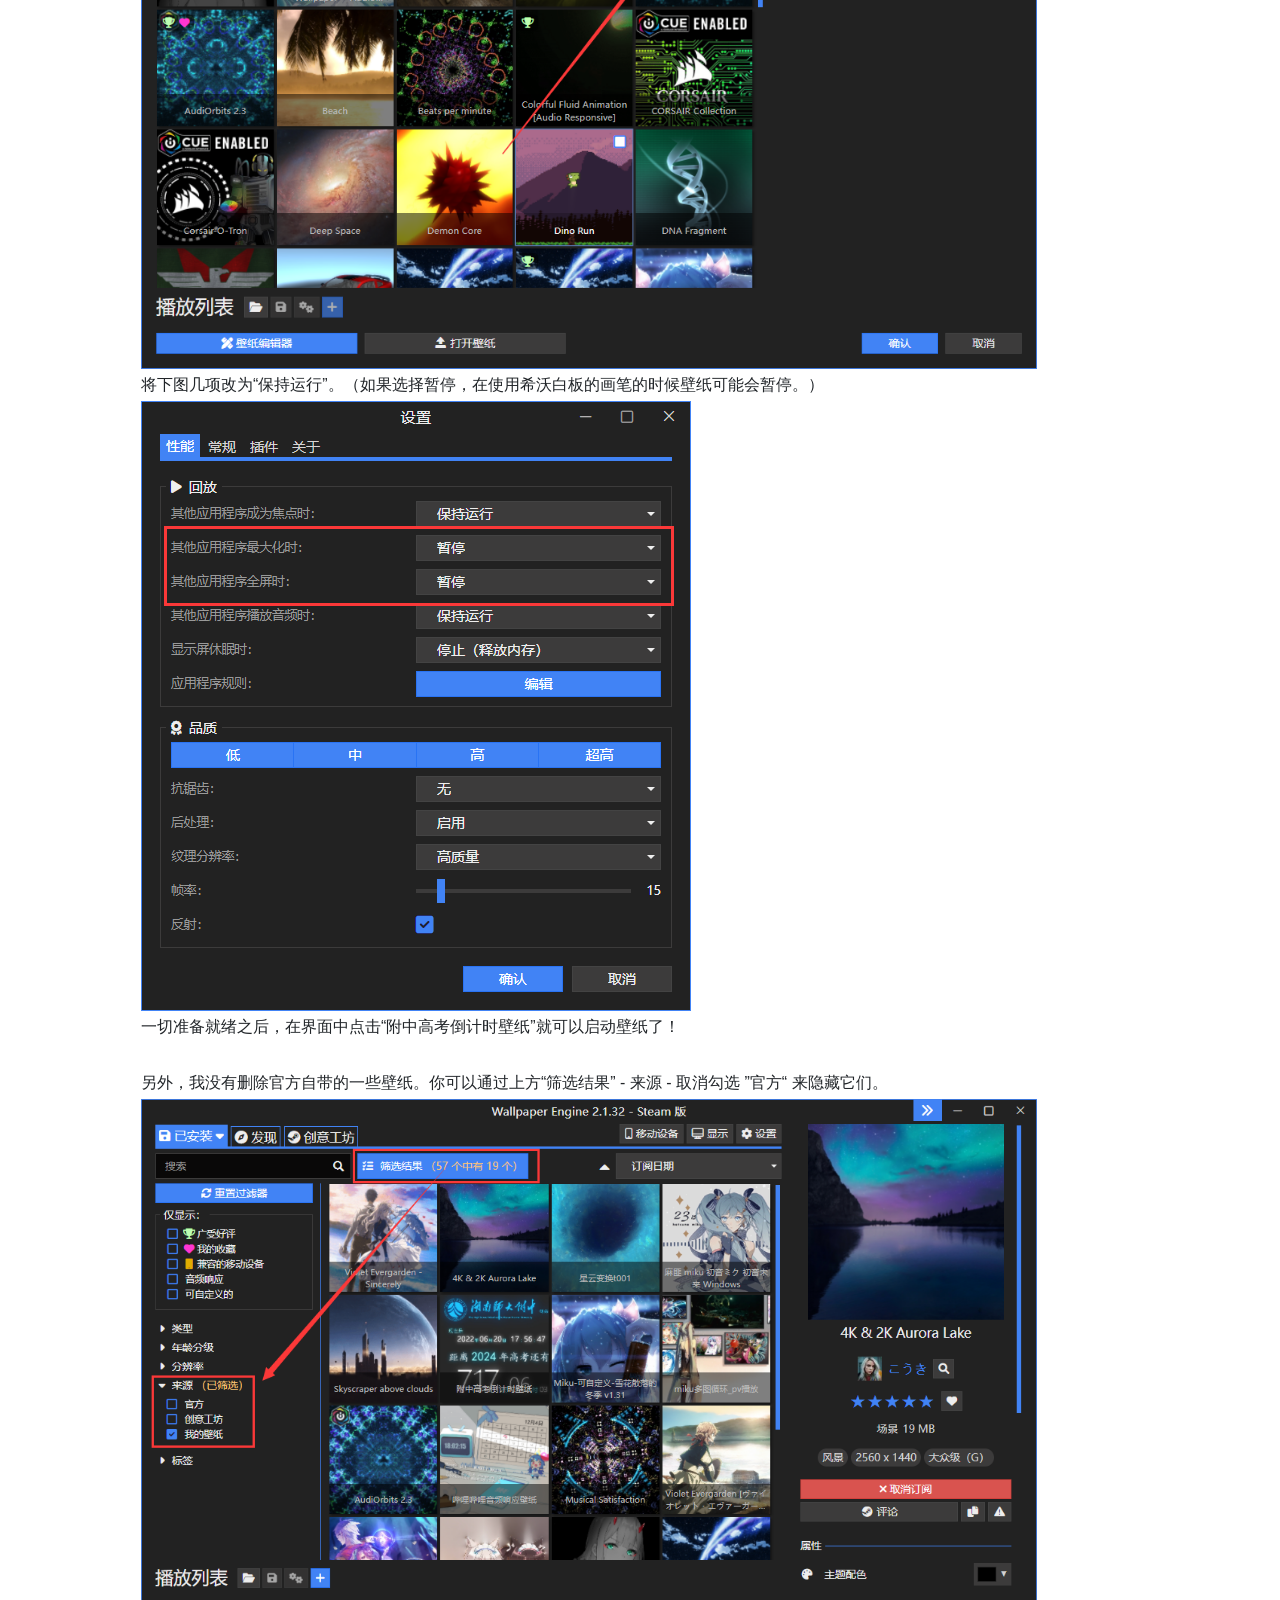
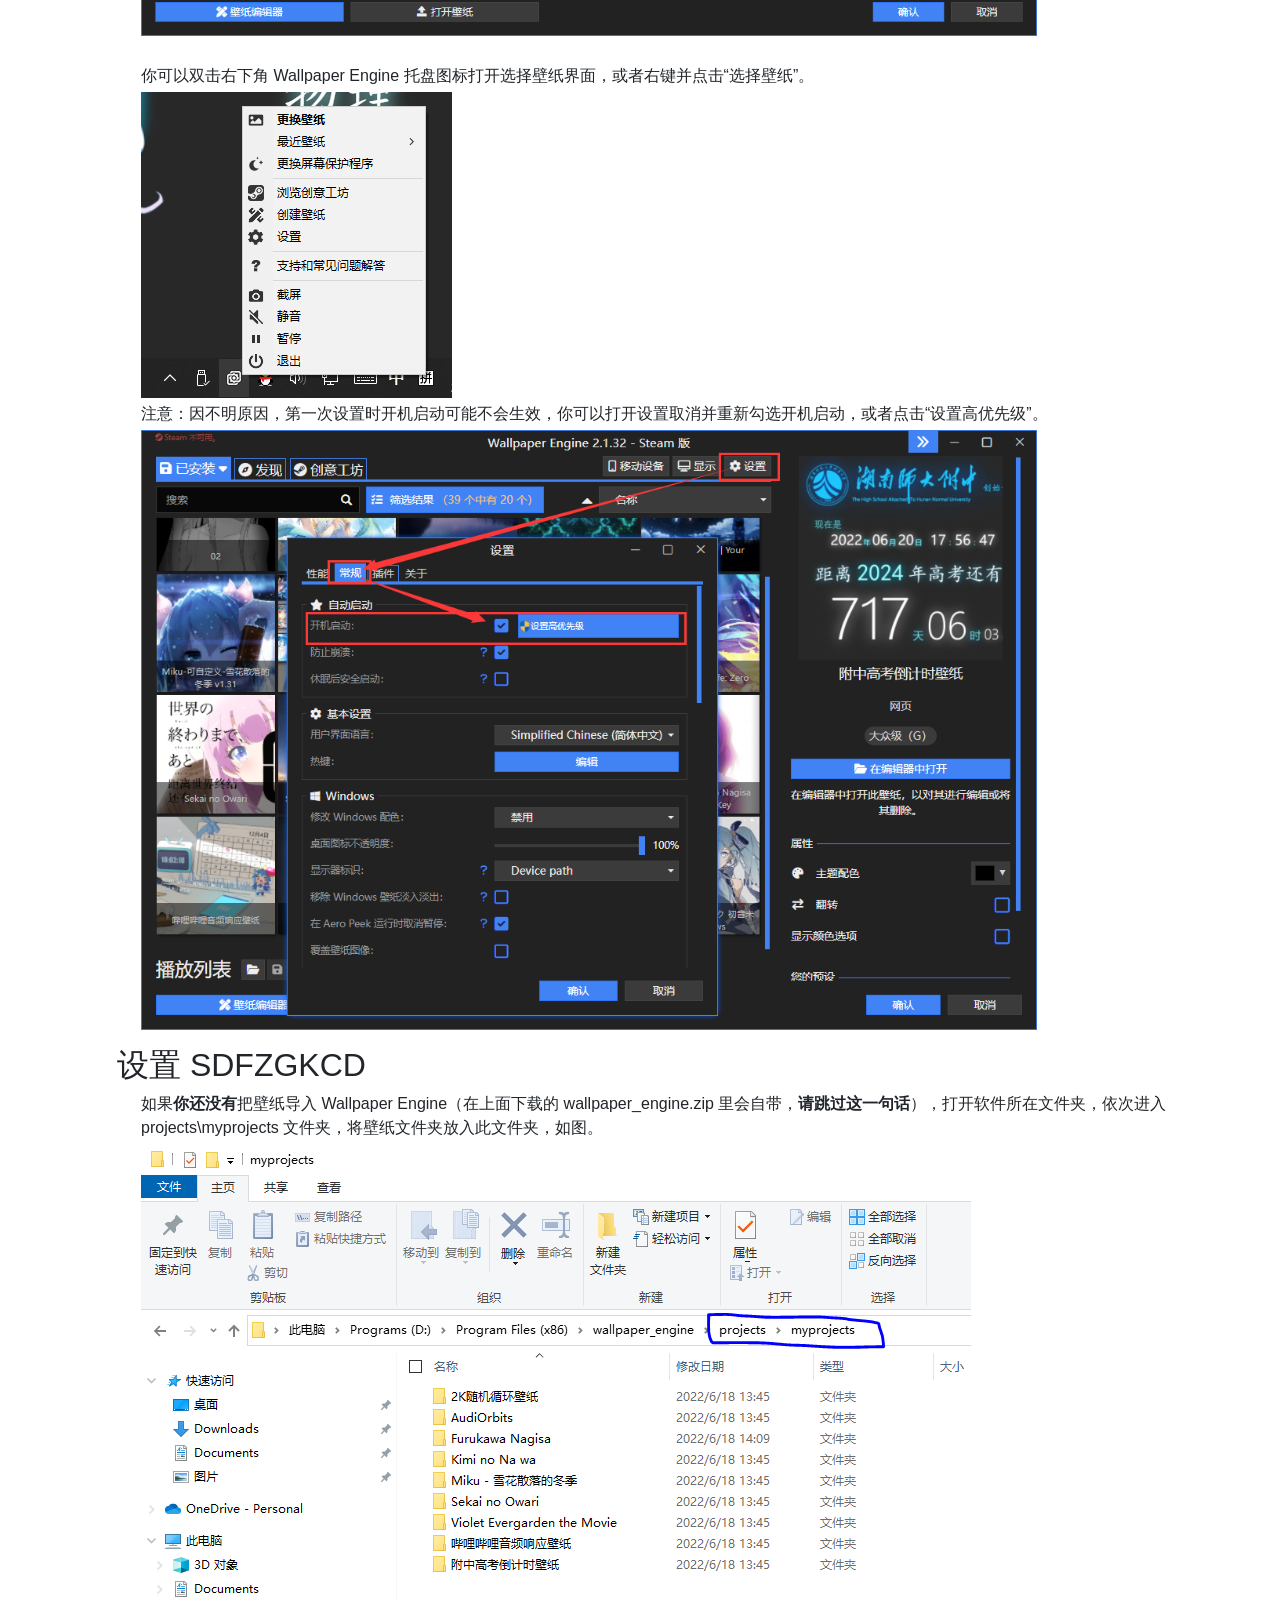
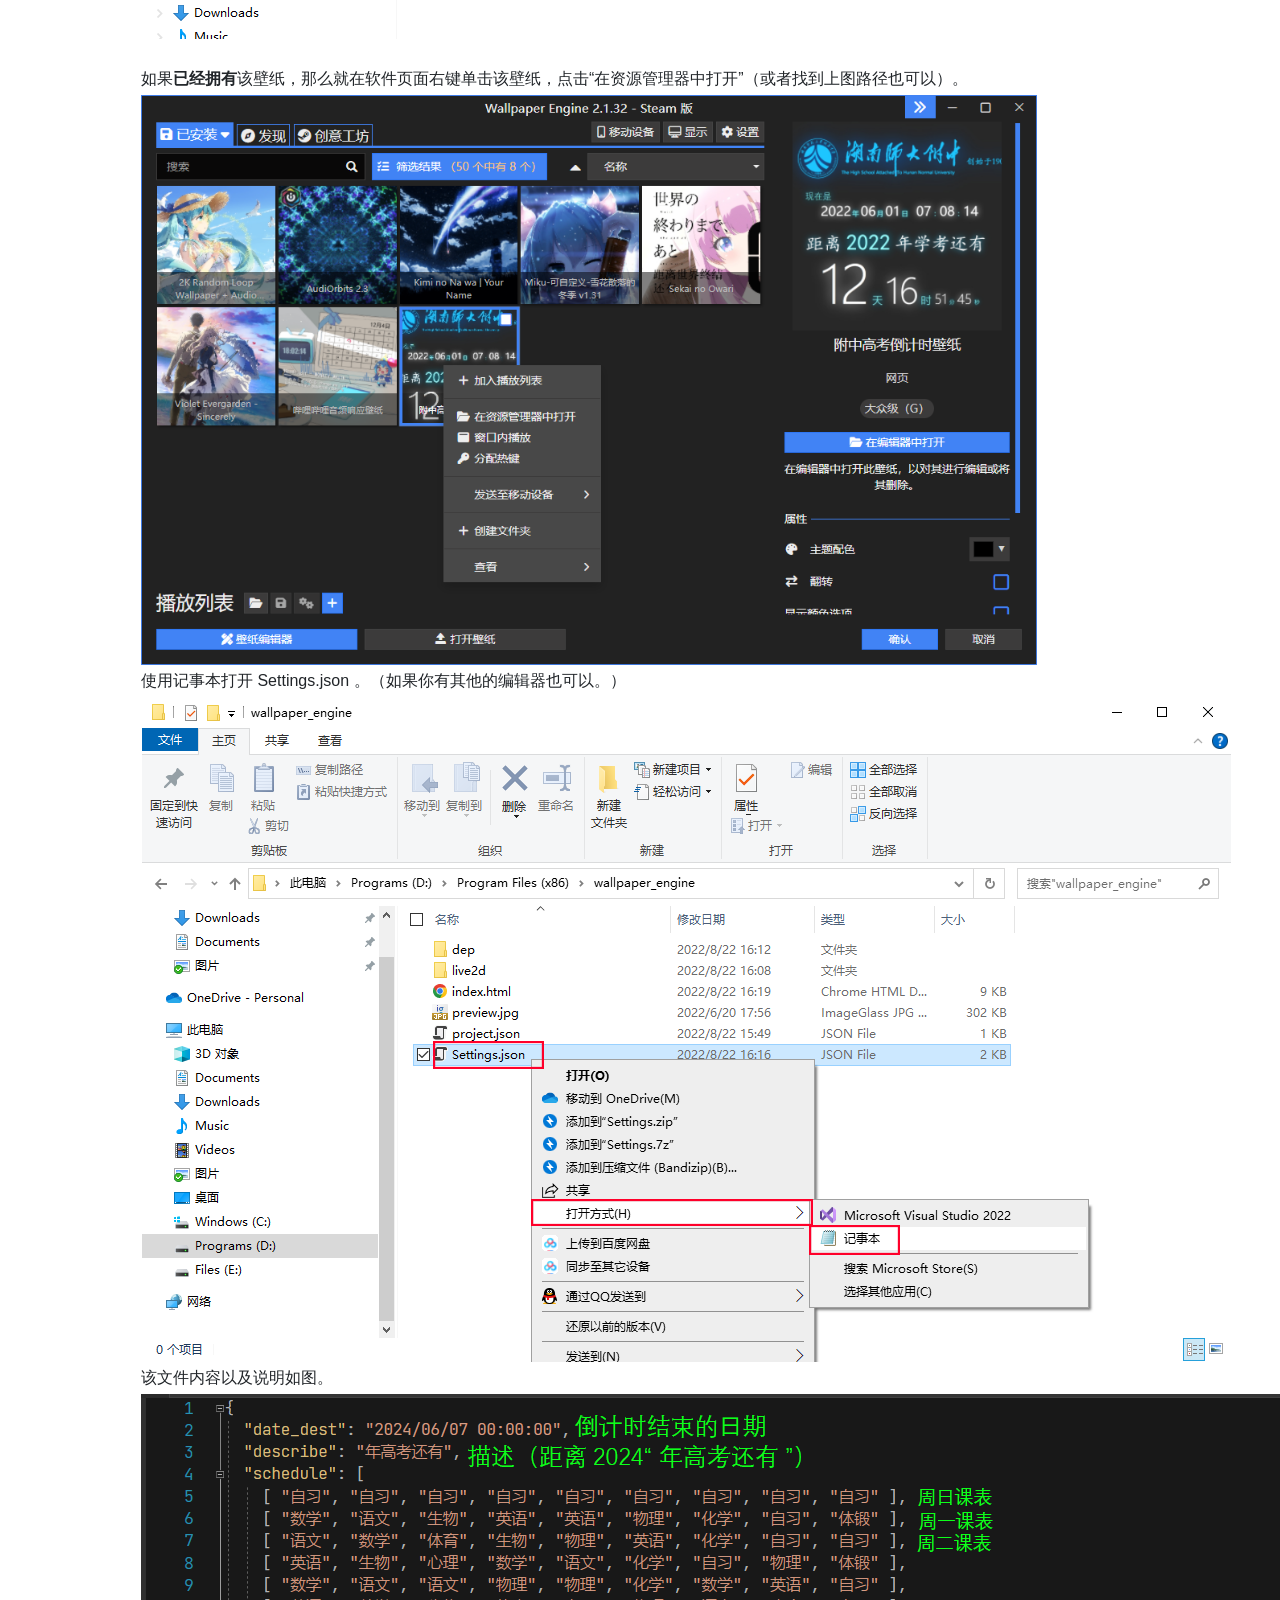
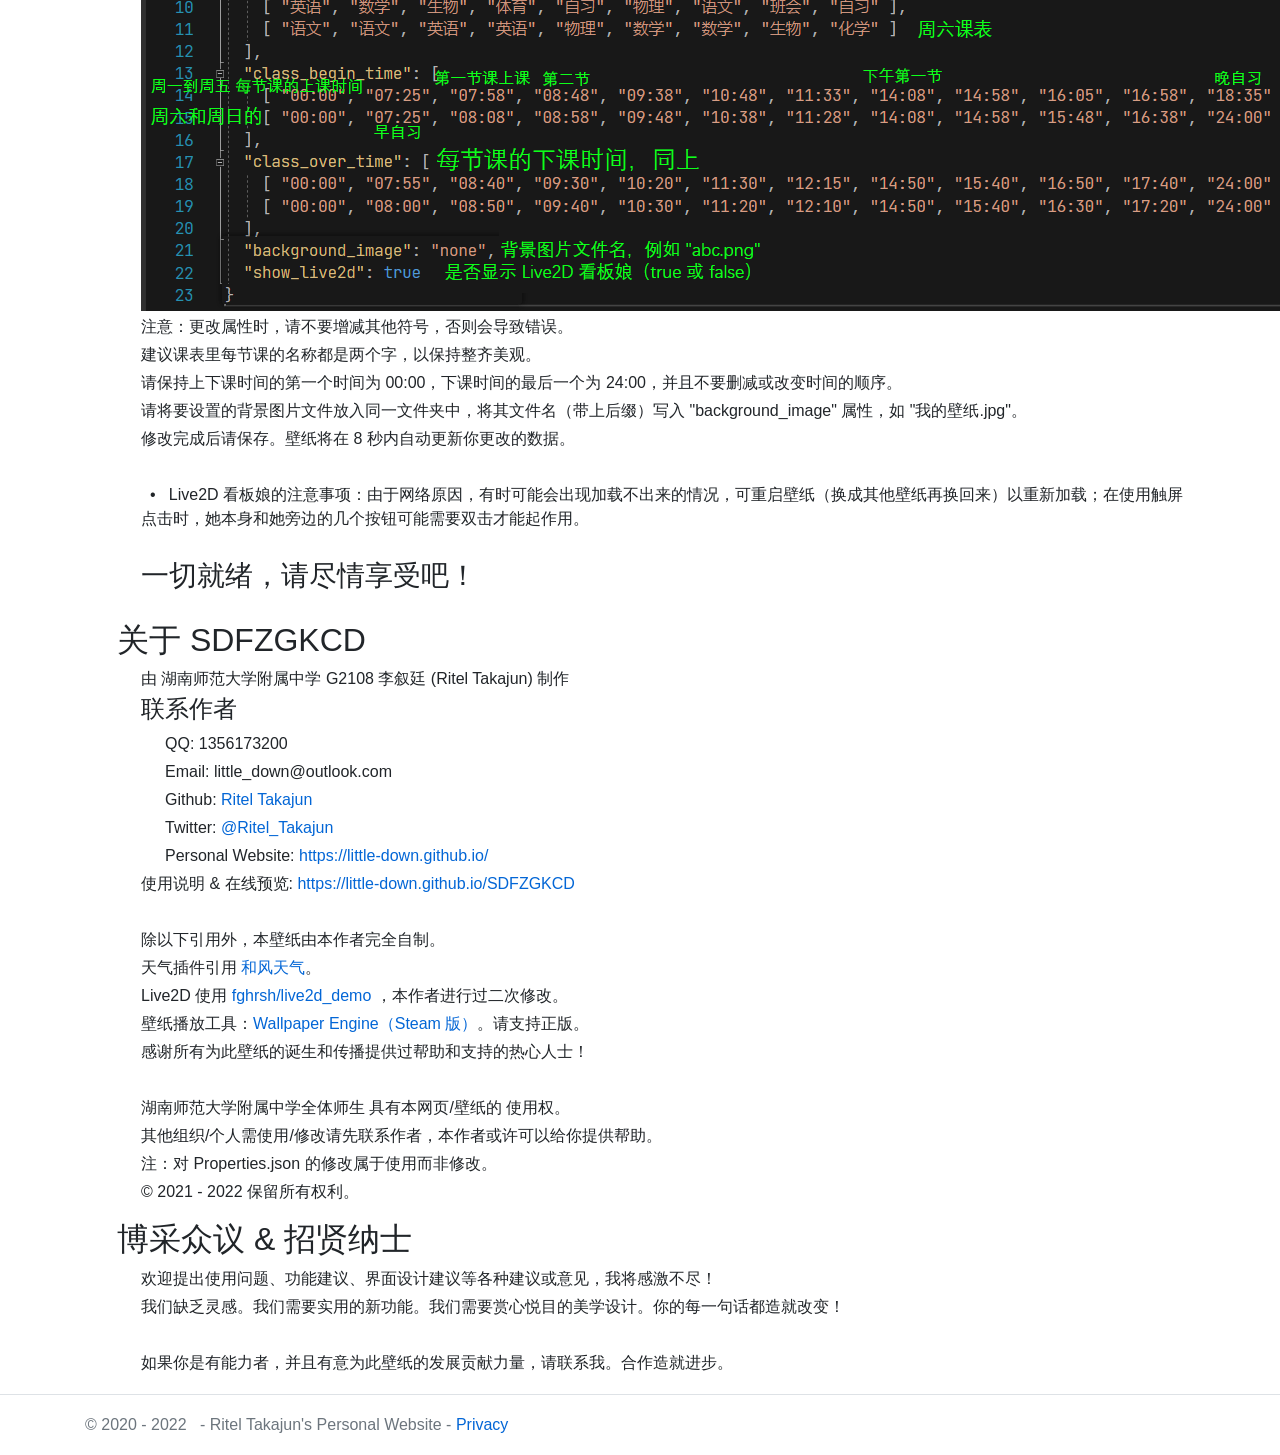
==== commit 561034ed: "update" ====
--- a/SDFZGKCD/index.html
+++ b/SDFZGKCD/index.html
@@ -68,7 +68,7 @@
                 <h2 id="What's-this">这是什么？</h2>
                 <div style="margin-left:24px">
                     <p>湖南师大附中高考倒计时壁纸 (SDFZGKCD) - 来自 G2108 李叙廷 (Ritel Takajun)</p>
-                    <p style="margin-left:24px">当前最新版本 v7.2</p>
+                    <p style="margin-left:24px">当前最新版本 v7.3</p>
                     <a href="preview">
                         点击在线预览<br />
                         <img src="preview.png" style="width: 70%" />
@@ -82,8 +82,8 @@
 
                 <h2 id="Dyslexia">阅读之前：扫除阅读障碍</h2>
                 <div style="margin-left:24px">
-                    <p>在使用者调查时我发现，无论是一窍不通的人，还是有所知晓的人，都可能出现阅读障碍。</p>
-                    <p>这可能是因为我没有足够的精力去在心理学上调整排版使该教程更易读，导致阅读障碍增多。以下是一些减少阅读障碍的建议：</p>
+                    <p>在使用者调查时我发现，无论是第一次使用的人，还是有所知晓的人，都可能出现阅读障碍。</p>
+                    <p>这可能是因为我没有足够的精力去调整排版使该教程更易读，导致阅读障碍增多。以下是一些减少阅读障碍的建议：</p>
                     <p>教程的每一步都写得很清楚，请耐心阅读，认清每一句的句意。</p>
                     <p>不要主观臆断、画蛇添足；不要盲目跳读，即使你有所了解。</p>
                     <br />
@@ -94,22 +94,26 @@
                 <div style="margin-left:24px">
                     <p><a href="https://github.com/Little-Down/SDFZGKCD/releases">下载链接在此处</a></p>
 
-                    <p><strong>还未拥有</strong> Wallpaper Engine ？在上方链接里下载 wallpaper_engine.zip 即可</p>
+                    <p><strong>还未拥有</strong> Wallpaper Engine ？请在上方链接里下载 wallpaper_engine.zip</p>
                     <p style="margin-left:16px;">• &nbsp; 如何配置和使用该软件？ 点击前往 <a href="#Use-Wallpaper-Engine">使用 Wallpaper Engine</a></p>
                     <p><strong>已经拥有</strong>而无需下载 Wallpaper Engine ? 在上方链接里下载 SDFZGKCD.zip 即可</p>
                     <p style="margin-left:16px;">• &nbsp; 如何个性化设置该壁纸？ 点击前往 <a href="#Setup-SDFZGKCD">设置 SDFZGKCD</a></p>
 
                     <h4>更新指南</h4>
                     <div style="margin-left:24px">
-                        <h5>v7.x → v7.2 : </h5>
-                        <p style="margin-left:16px;">文件路径参见 <a href="#Setup-SDFZGKCD">设置 SDFZGKCD</a> 。需要更新"SDFZGKCD.html" "project.json" "sdfzgkcd.js"，并在原 Properties.json 中加上一行“ "background_image": "none", ”（注意逗号）。参见 <a href="#json">设置 SDFZGKCD - 设置JSON</a> 。</p>
-
-                        <h5>v6.x → v7.x : </h5>
-                        <p style="margin-left:16px;">全部文件需要更新，可将原 schedule.json 中课表复制到新 Properties.json ，并删除原 schedule.json 。</p>
+                        <h5>任意旧版本 → v7.3+ : </h5>
+                        <p style="margin-left:16px;">新学年，新启动。请删除全部文件并重新配置 SDFZGKCD；也可以删除并更新 Wallpaper Engine，但这不重要。</p>
                     </div>
 
                     <h4>最近更新</h4>
                     <div style="margin-left:24px">
+                        <h5>v7.3 更新说明：</h5>
+                        <div style="margin-left:24px">
+                            <p style="margin-left:16px;">•<span style="margin-left:16px;">新学年，新启动：优化依赖文件结构。其中，将原 Properties.json 更名为 Settings.json 。</span></p>
+                            <p style="margin-left:16px;">•<span style="margin-left:16px;">多语言星期改为使用缩写</span></p>
+                            <p style="margin-left:16px;">•<span style="margin-left:16px;">修补了一个小 bug</span></p>
+                        </div>
+
                         <h5>v7.2 更新说明：</h5>
                         <div style="margin-left:24px">
                             <p style="margin-left:16px;">•<span style="margin-left:16px;"><strong>增加设置背景图片功能</strong>（请使用暗色背景，否则很难看）。</span></p>
@@ -141,15 +145,15 @@
                     <p>将 wallpaper_engine.zip 下载下来之后，将其<strong>解压并放到</strong>一个合适的位置。我推荐 "D:\Program Files (x86)\"。当然，放在任何你喜欢的地方也可以。如图。</p>
                     <img src="folder.png" />
                     <p>一定要放在一个合适的位置。我建议在第一次使用之后就不要再更改它的位置了。</p>
-                    <p>确定好了之后，双击 launcher.exe 运行程序。你可以建立一个 launcher.exe 的快捷方式，放在桌面或其他地方，方便日后使用。</p>
+                    <p>确定好了之后，双击上图中的 launcher.exe 运行程序。你可以建立一个 launcher.exe 的快捷方式，放在桌面或其他地方，方便日后使用。</p>
                     <p>短暂的初始化过后，Wallpaper Engine 启动了。如图。</p>
                     <img src="init.png" />
                     <p>其中可能会显示 Default (English)，但这无关紧要，点开下拉菜单，选择 Simplified Chinese (简体中文) 即可。</p>
-                    <p>下面是推荐设置。</p>
+                    <p>下面是推荐设置。(其实默认设置也就是这样的，点击下一步即可。)</p>
                     <img src="setting1.png" />
-                    <p>LED 效果是没有用的，因为你没有连接支持的彩色灯光；自动启动的 设置高优先级 能让开机时壁纸启动的更快，点不点都可以。</p>
+                    <p>LED 效果是没有用的，因为你没有连接支持的彩色灯光.</p>
                     <img src="setting2.png" />
-                    <p>第一次打开浏览壁纸界面可能会卡住？点一下别的软件窗口再点回来就好。</p>
+                    <p>自动启动的 设置高优先级 能让开机时壁纸启动的更快，点不点都可以。</p>
                     <br />
                     <p>接下来点击界面右上角的 设置</p>
                     <img src="setting3.png" style="width: 85%;" />
@@ -168,12 +172,12 @@
 
                 <h2 id="Setup-SDFZGKCD">设置 SDFZGKCD</h2>
                 <div style="margin-left:24px">
-                    <p>如果<strong>你还没有</strong>把壁纸导入 Wallpaper Engine（在上面下载的软件里会自带，<strong>请跳过</strong>这一句话），打开软件所在文件夹，依次进入 projects\myprojects 文件夹，将壁纸文件夹放入此文件夹，如图。</p>
+                    <p>如果<strong>你还没有</strong>把壁纸导入 Wallpaper Engine（在上面下载的 wallpaper_engine.zip 里会自带，<strong>请跳过这一句话</strong>），打开软件所在文件夹，依次进入 projects\myprojects 文件夹，将壁纸文件夹放入此文件夹，如图。</p>
                     <img src="folder1.png" />
                     <br /> <br />
                     <p>如果<strong>已经拥有</strong>该壁纸，那么就在软件页面右键单击该壁纸，点击“在资源管理器中打开”（或者找到上图路径也可以）。</p>
                     <img src="open.png" style="width: 85%;" />
-                    <p>使用记事本打开 Properties.json 。（如果你有其他的编辑器也可以。）</p>
+                    <p>使用记事本打开 Settings.json 。（如果你有其他的编辑器也可以。）</p>
                     <img src="open2.png" />
                     <p>该文件内容以及说明如图。</p>
                     <img id="json" src="json1.png" />
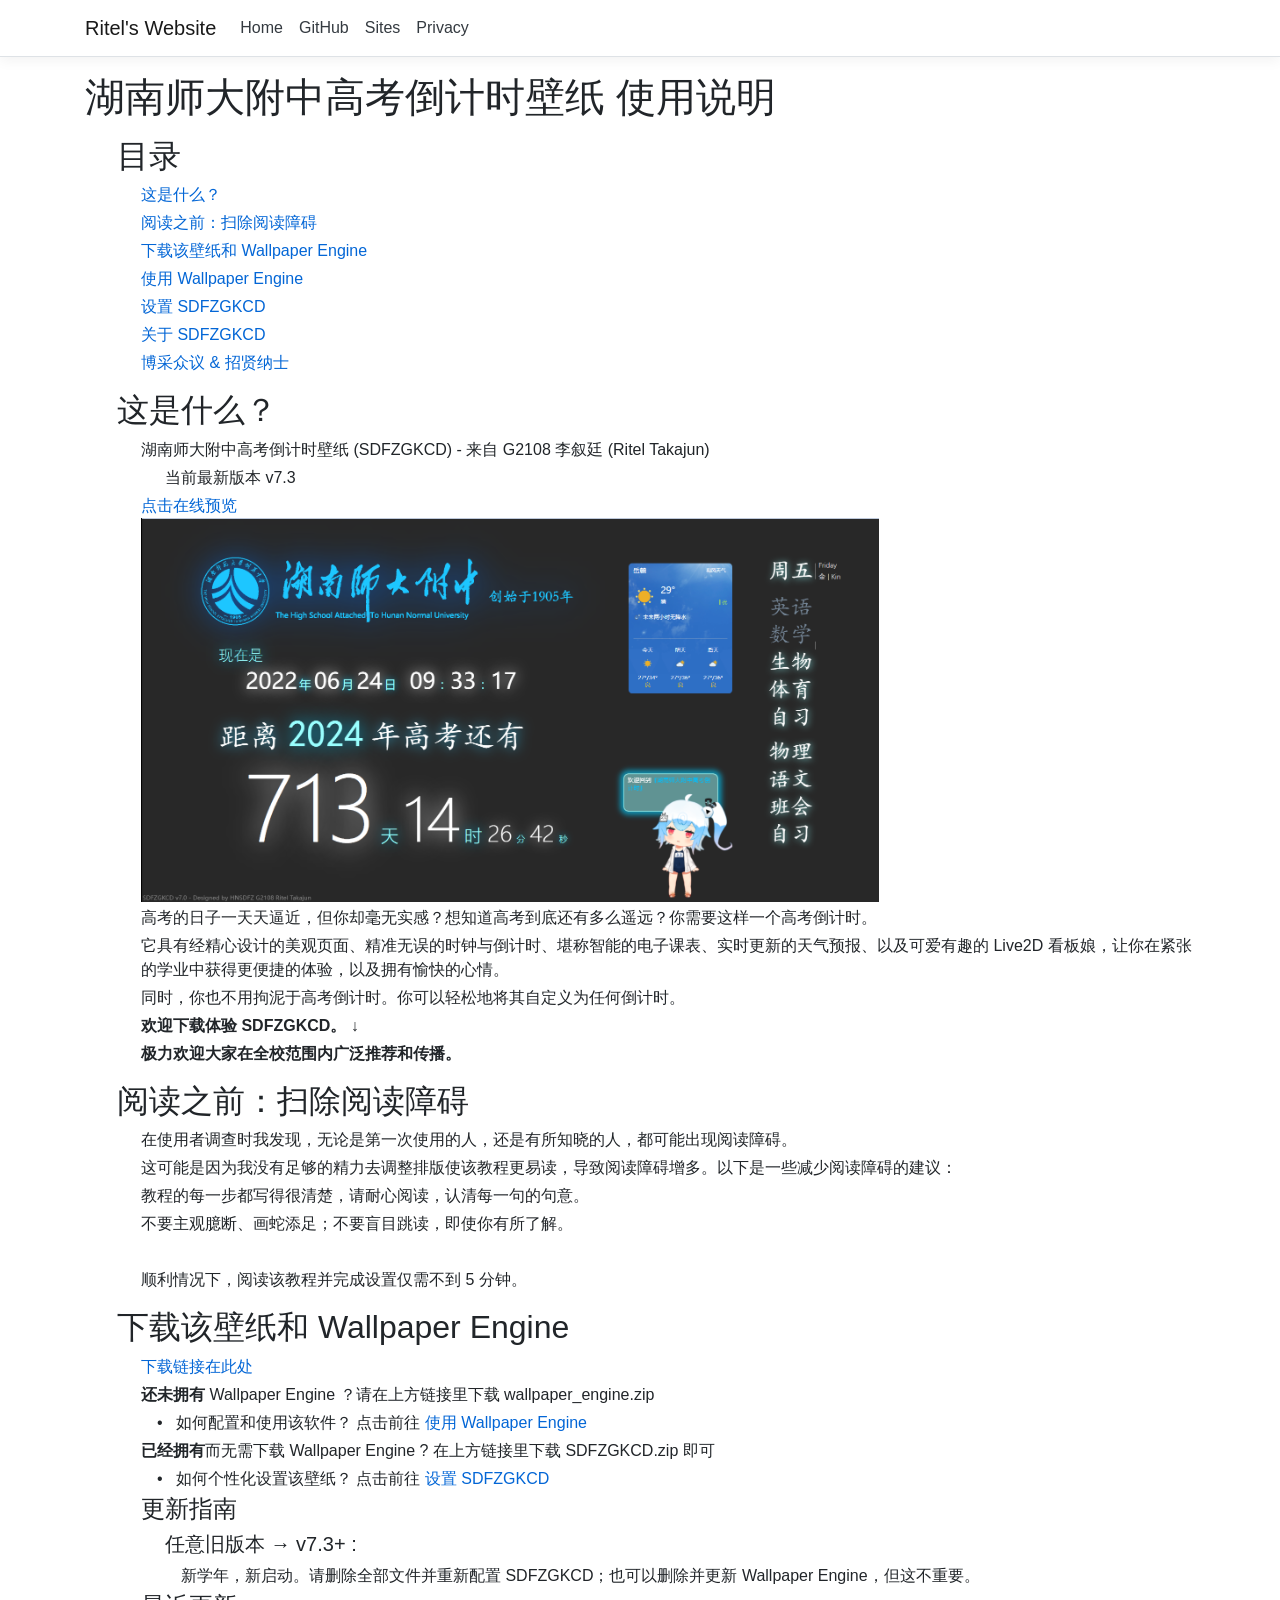
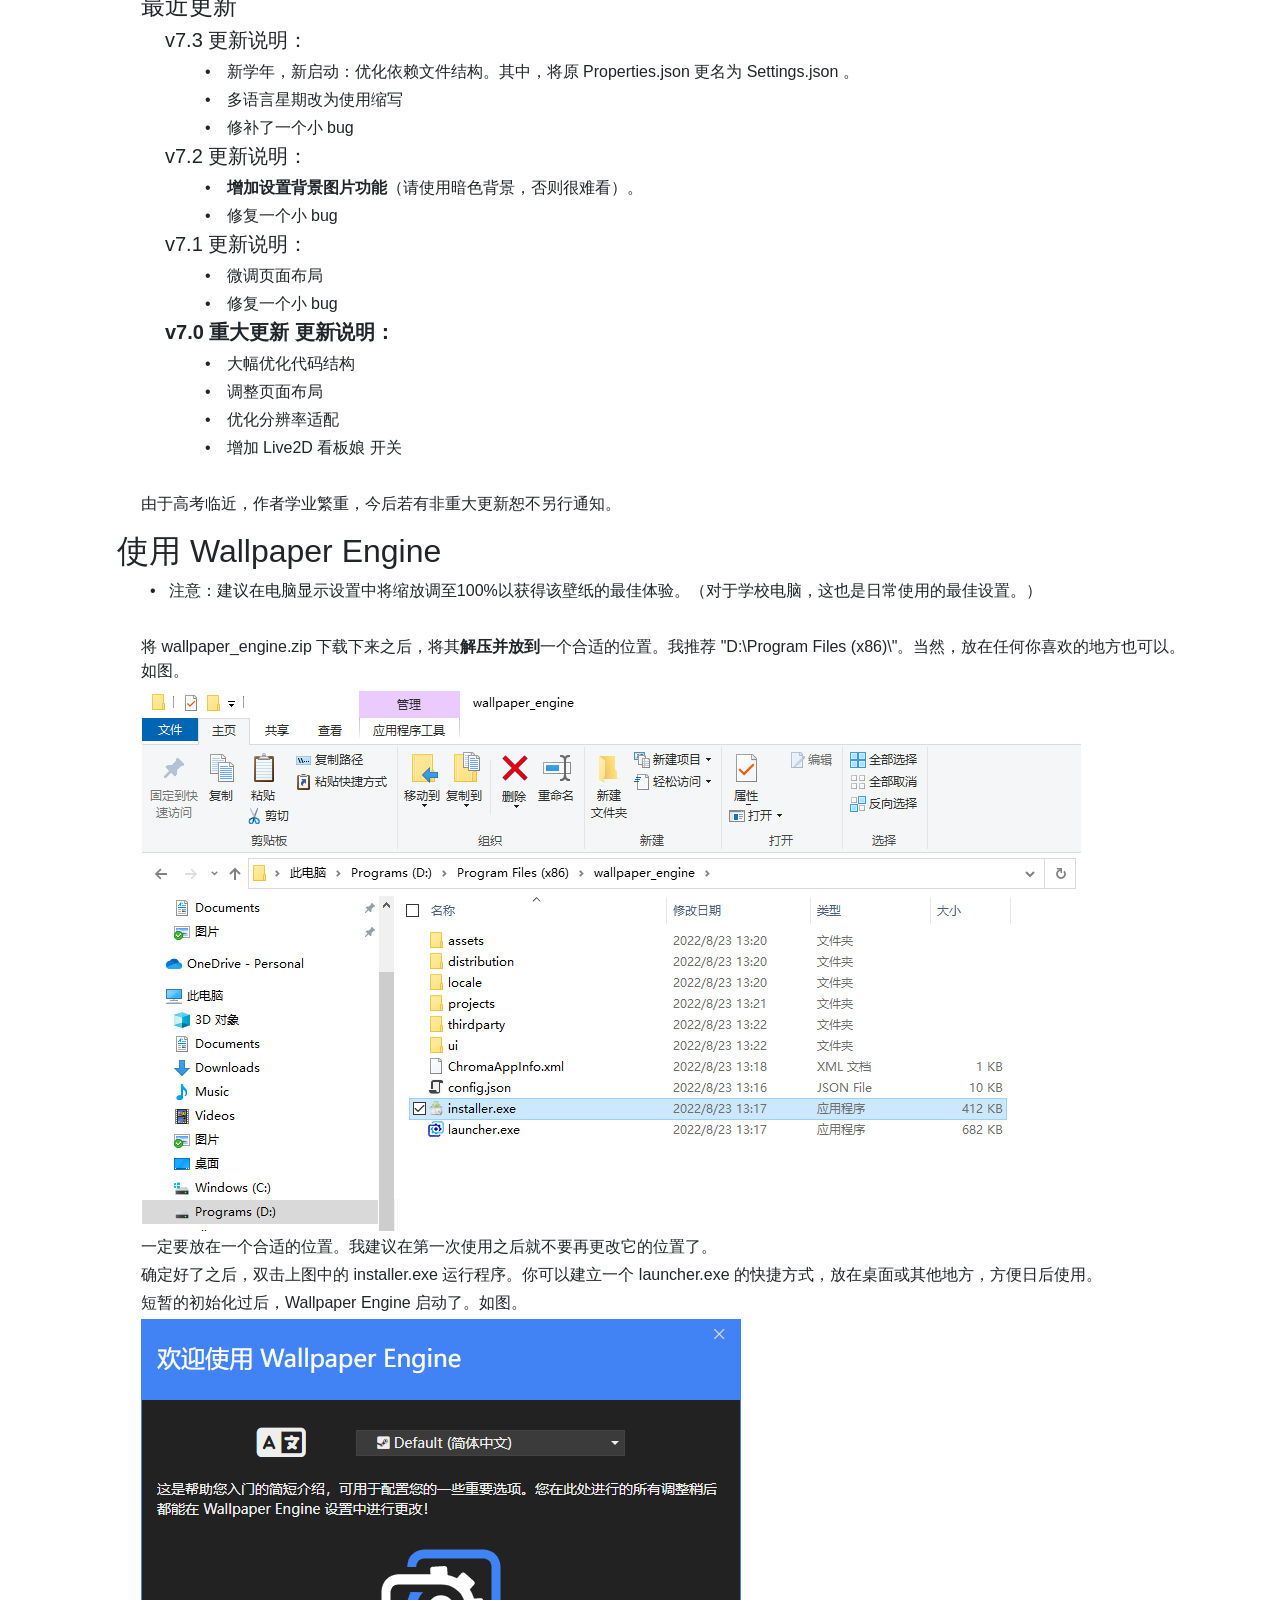
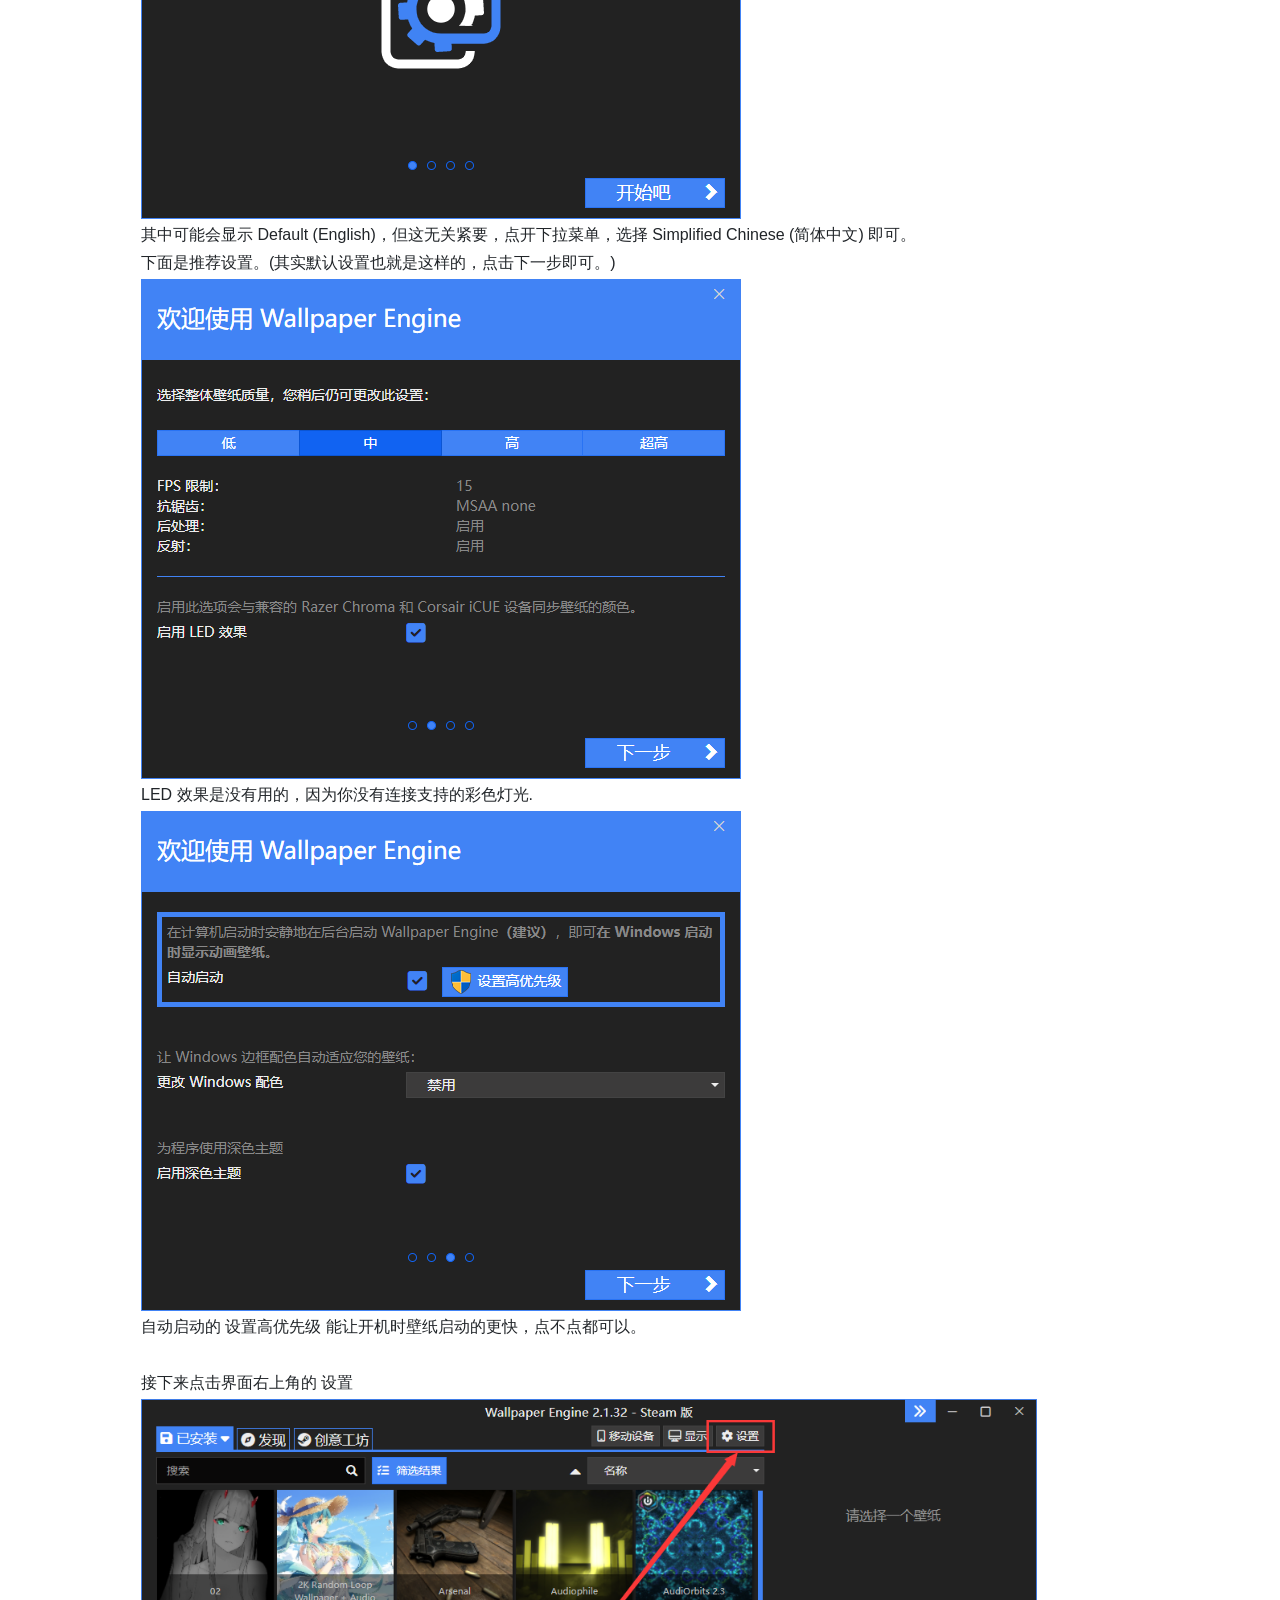
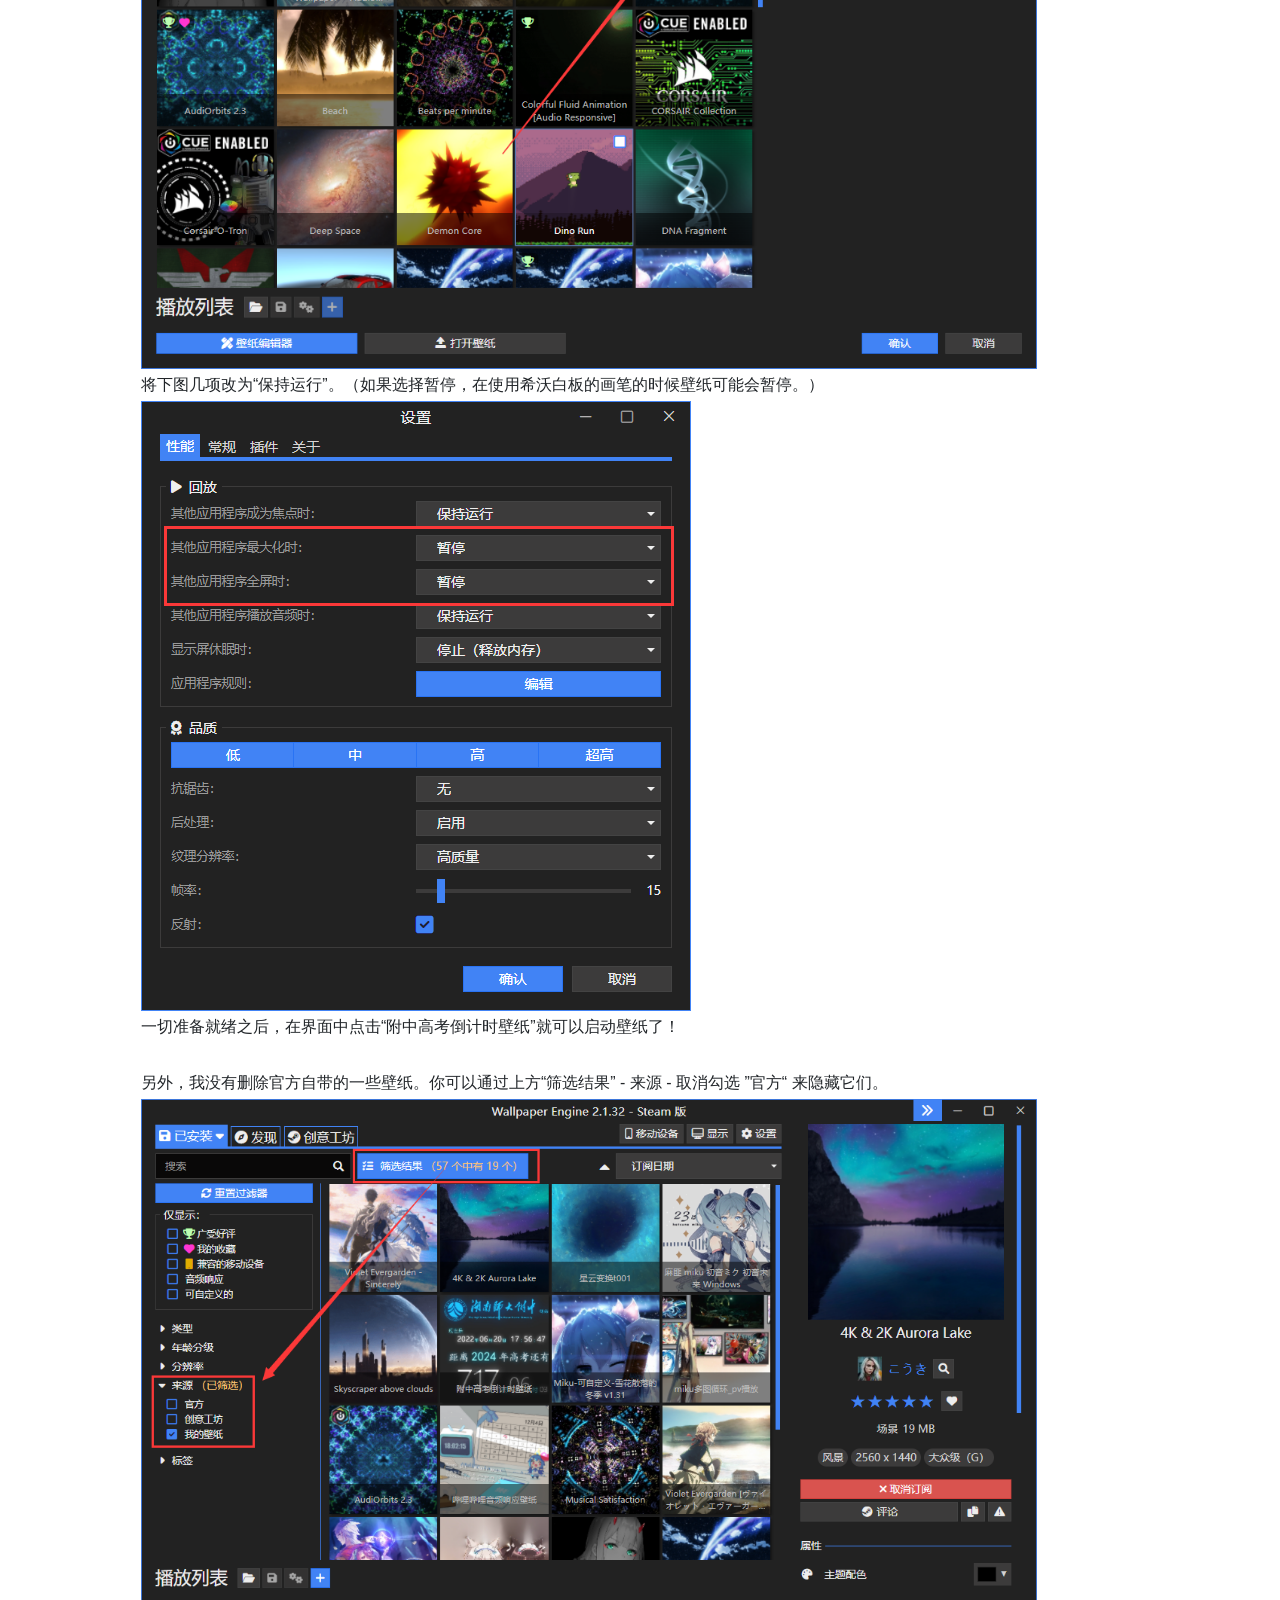
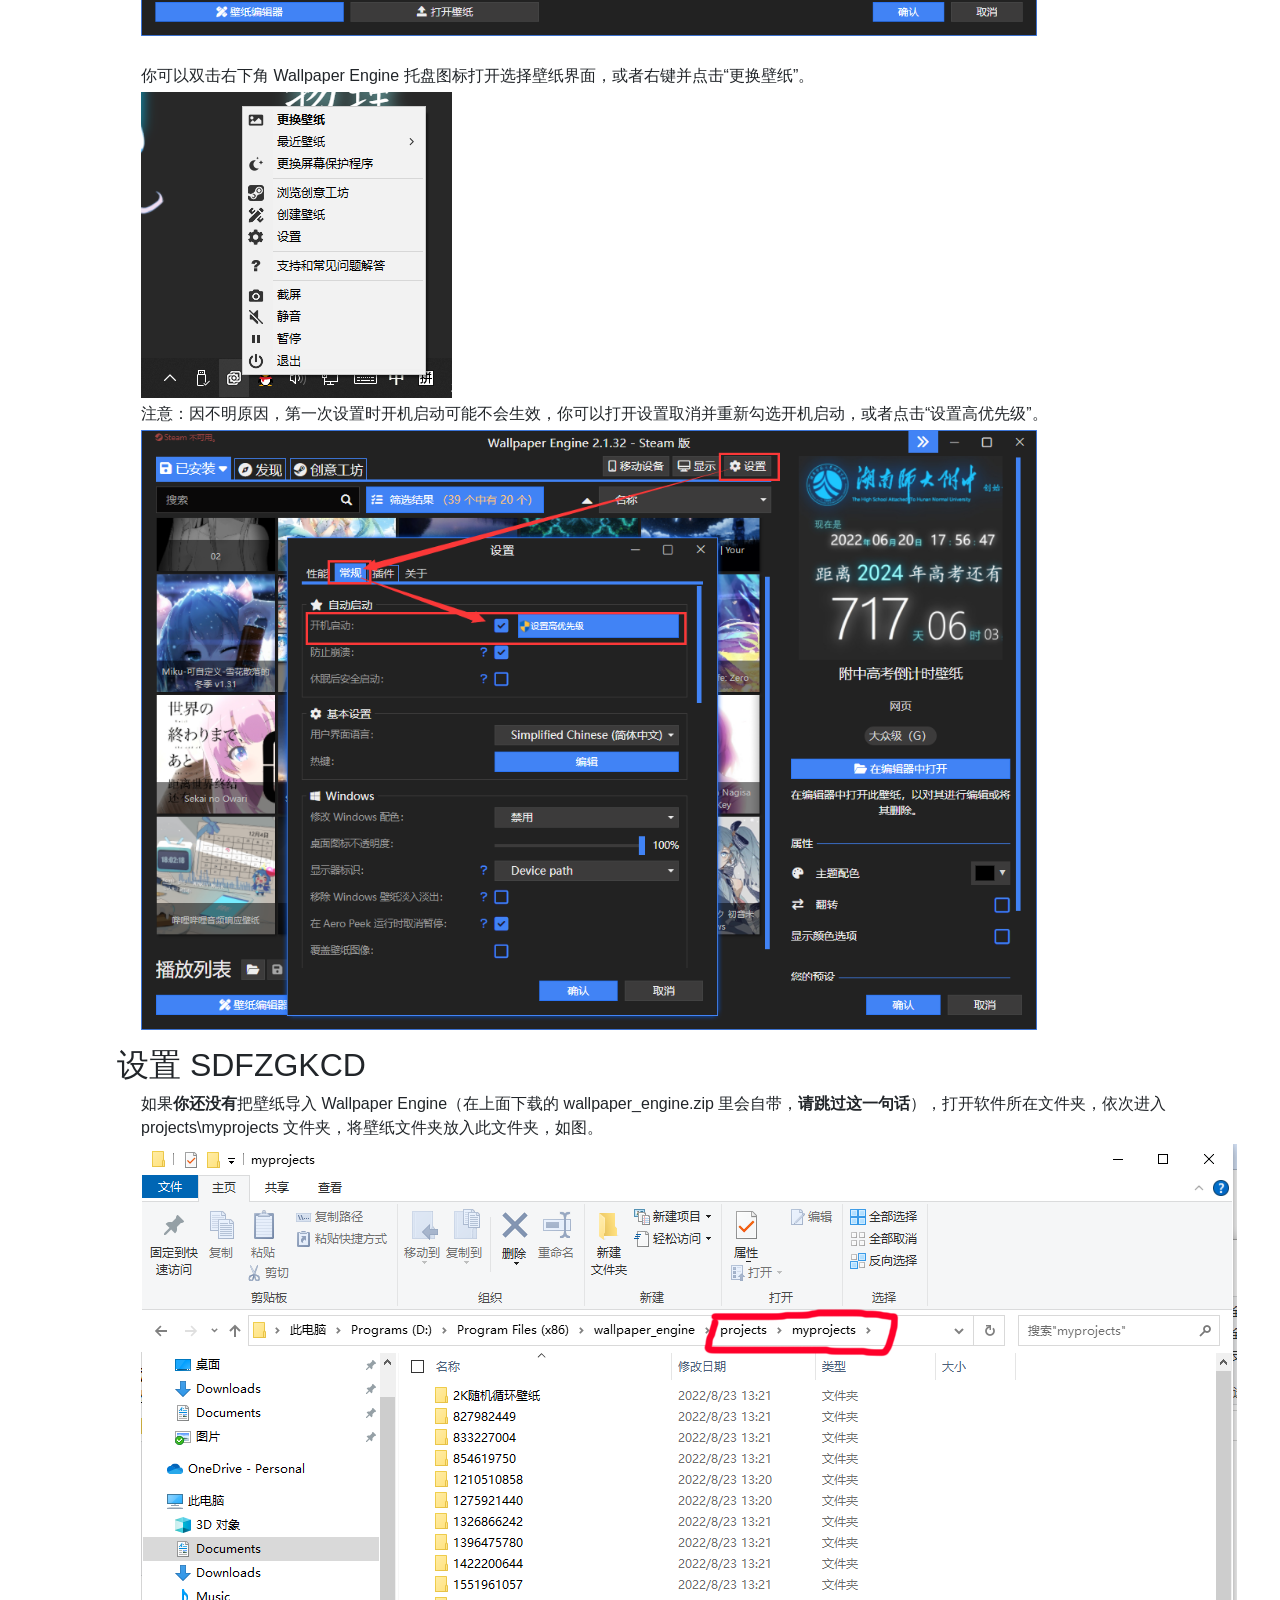
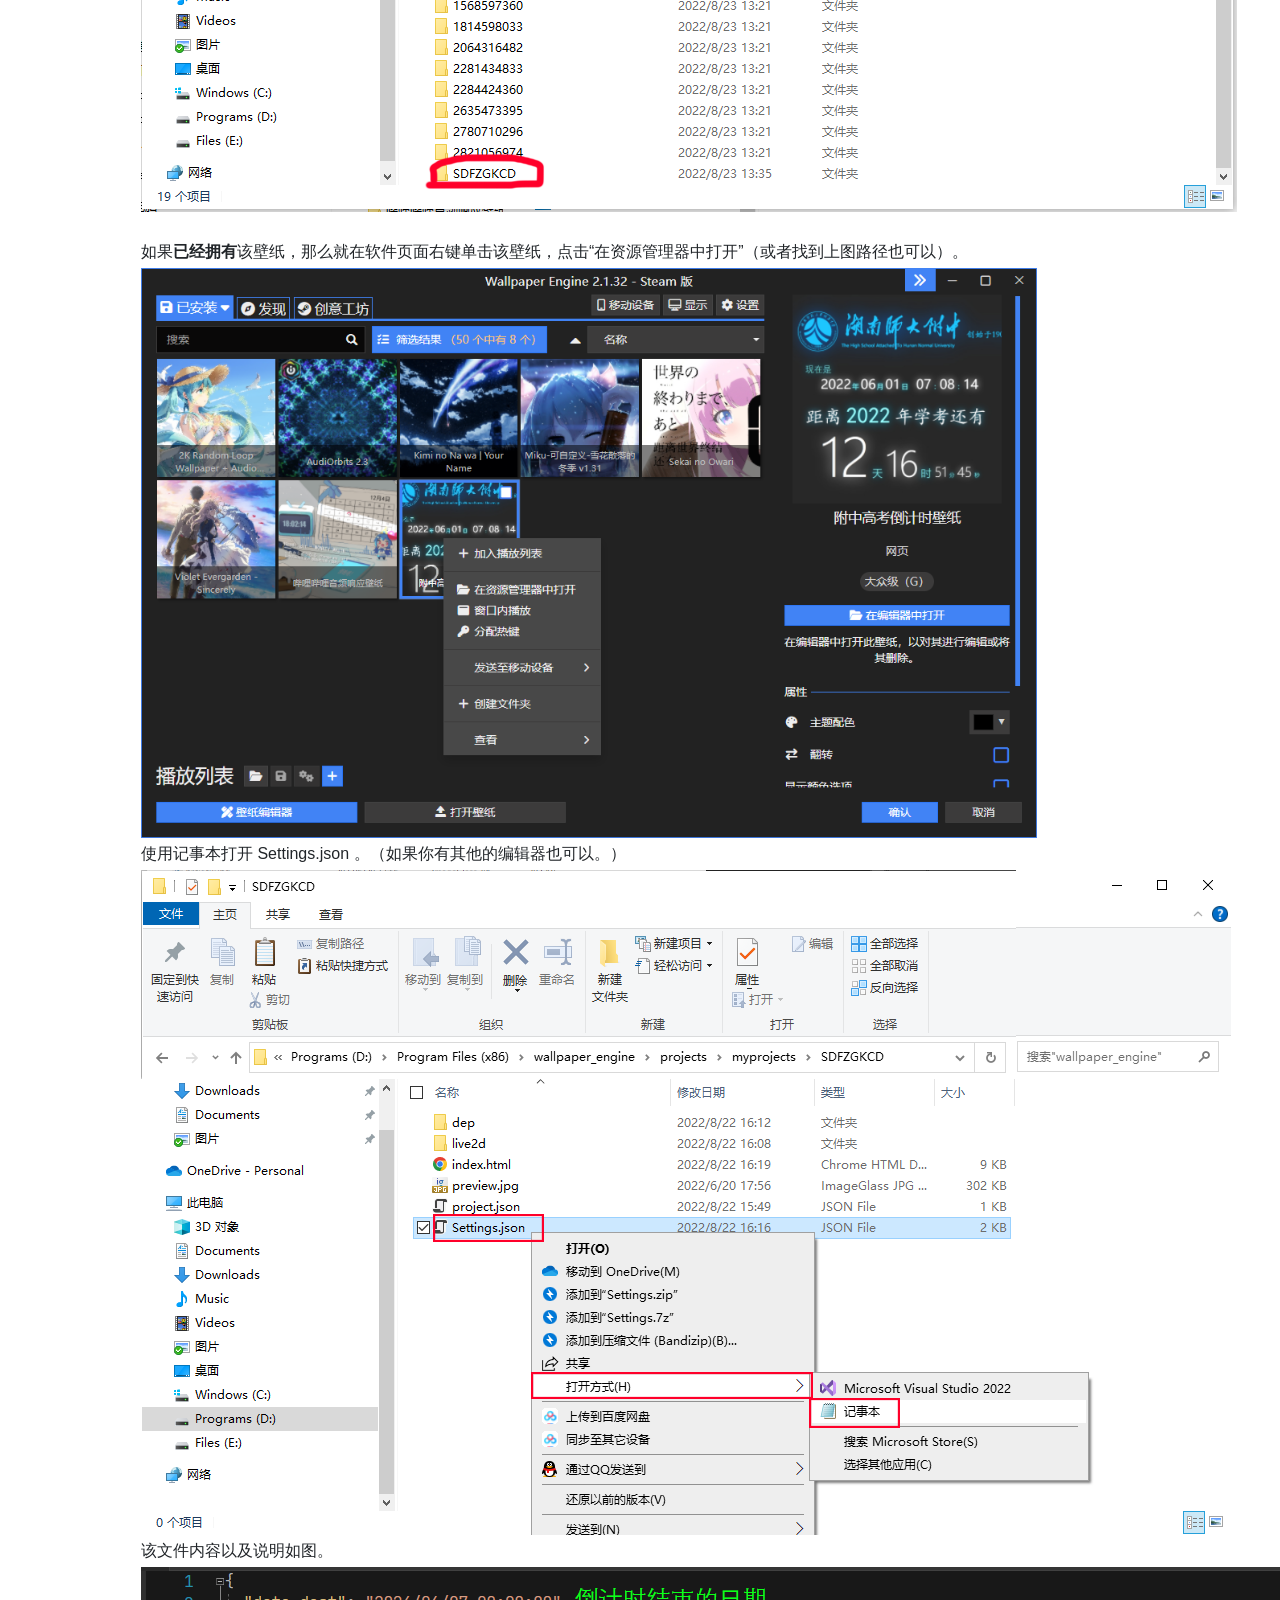
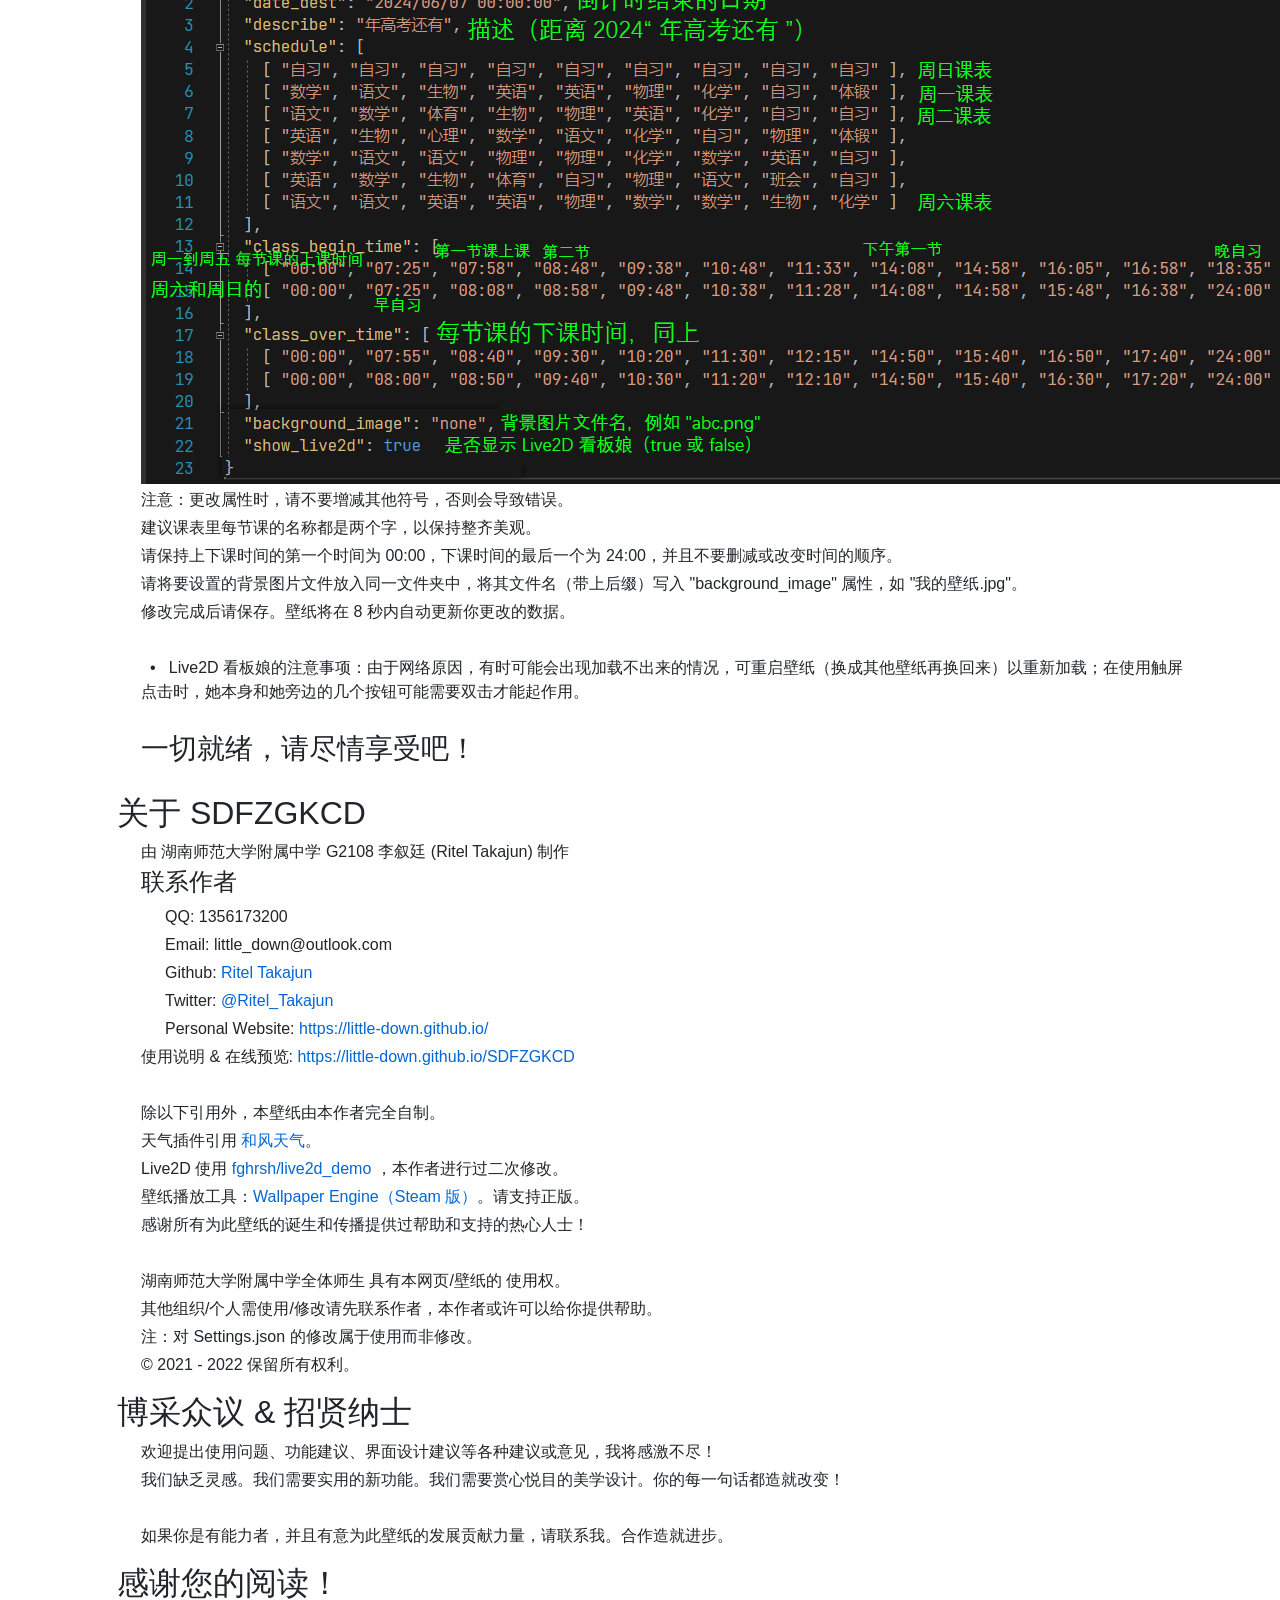
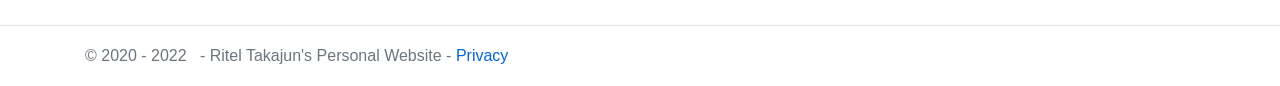
==== commit 5f9e4f27: "update" ====
--- a/SDFZGKCD/index.html
+++ b/SDFZGKCD/index.html
@@ -145,7 +145,7 @@
                     <p>将 wallpaper_engine.zip 下载下来之后，将其<strong>解压并放到</strong>一个合适的位置。我推荐 "D:\Program Files (x86)\"。当然，放在任何你喜欢的地方也可以。如图。</p>
                     <img src="folder.png" />
                     <p>一定要放在一个合适的位置。我建议在第一次使用之后就不要再更改它的位置了。</p>
-                    <p>确定好了之后，双击上图中的 launcher.exe 运行程序。你可以建立一个 launcher.exe 的快捷方式，放在桌面或其他地方，方便日后使用。</p>
+                    <p>确定好了之后，双击上图中的 installer.exe 运行程序。你可以建立一个 launcher.exe 的快捷方式，放在桌面或其他地方，方便日后使用。</p>
                     <p>短暂的初始化过后，Wallpaper Engine 启动了。如图。</p>
                     <img src="init.png" />
                     <p>其中可能会显示 Default (English)，但这无关紧要，点开下拉菜单，选择 Simplified Chinese (简体中文) 即可。</p>
@@ -164,7 +164,7 @@
                     <br />
                     <p>另外，我没有删除官方自带的一些壁纸。你可以通过上方“筛选结果” - 来源 - 取消勾选 ”官方“ 来隐藏它们。</p>
                     <img src="filter.png" style="width: 85%;" /><br /><br />
-                    <p>你可以双击右下角 Wallpaper Engine 托盘图标打开选择壁纸界面，或者右键并点击“选择壁纸”。</p>
+                    <p>你可以双击右下角 Wallpaper Engine 托盘图标打开选择壁纸界面，或者右键并点击“更换壁纸”。</p>
                     <img src="icon.png" />
                     <p>注意：因不明原因，第一次设置时开机启动可能不会生效，你可以打开设置取消并重新勾选开机启动，或者点击“设置高优先级”。</p>
                     <img src="startup.png" style="width: 85%;" />
@@ -213,7 +213,7 @@
                     <br />
                     <p>湖南师范大学附属中学全体师生 具有本网页/壁纸的 使用权。</p>
                     <p>其他组织/个人需使用/修改请先联系作者，本作者或许可以给你提供帮助。</p>
-                    <p>注：对 Properties.json 的修改属于使用而非修改。</p>
+                    <p>注：对 Settings.json 的修改属于使用而非修改。</p>
                     <p>© 2021 - 2022 保留所有权利。</p>
                 </div>
 
@@ -224,6 +224,8 @@
                     <br />
                     <p>如果你是有能力者，并且有意为此壁纸的发展贡献力量，请联系我。合作造就进步。</p>
                 </div>
+
+                <h2>感谢您的阅读！</h2>
             </div>
         </main>
     </div>
